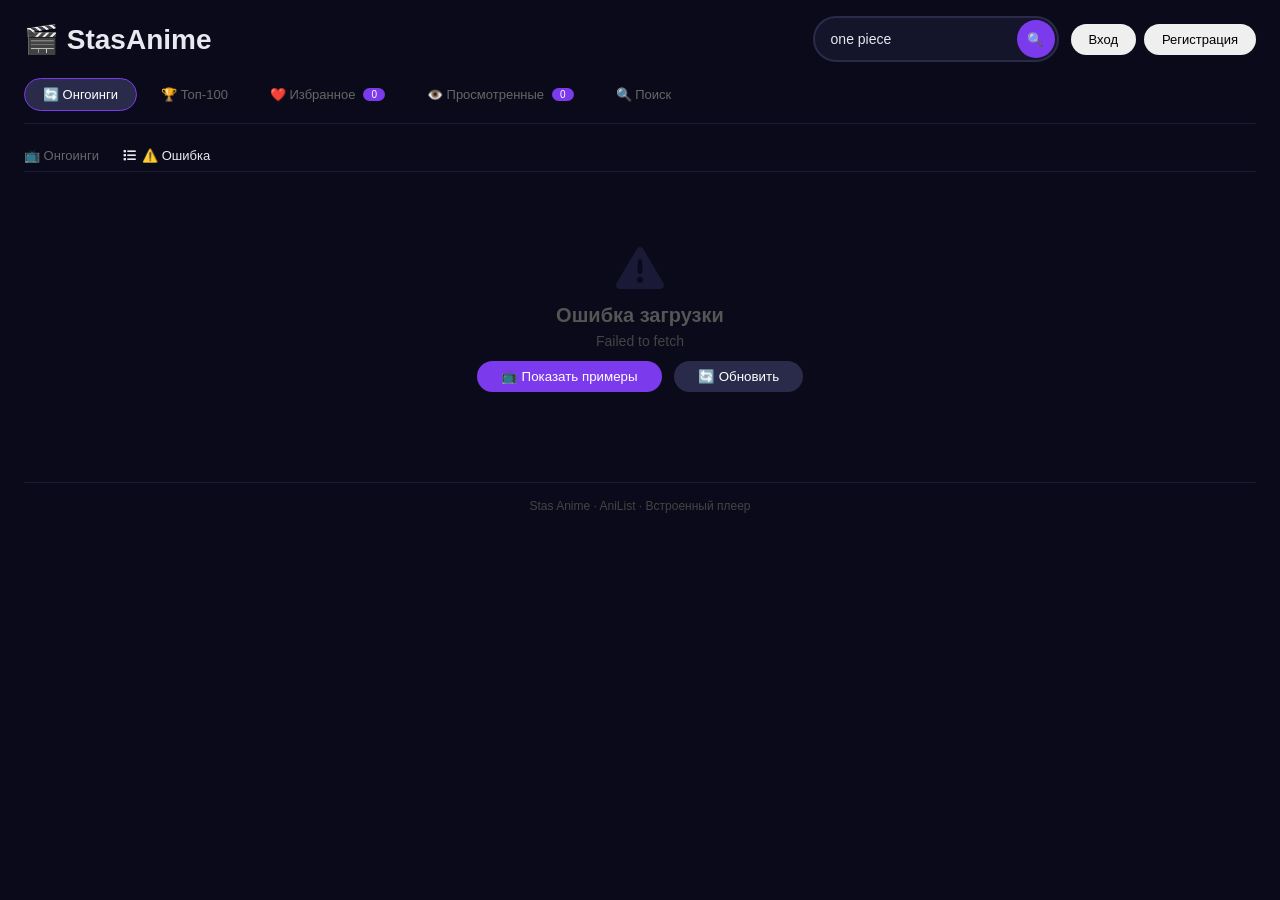
==== index.html @ 7cf6640d "Update index.html" ====
<!DOCTYPE html>
<html lang="ru">
<head>
    <meta charset="UTF-8">
    <meta name="viewport" content="width=device-width, initial-scale=1.0">
    <title>Stas Anime - Смотреть аниме</title>
    <link rel="stylesheet" href="styles.css">
    <link rel="stylesheet" href="https://cdnjs.cloudflare.com/ajax/libs/font-awesome/6.5.0/css/all.min.css">
</head>
<body>

<div class="wrap">
    <!-- ШАПКА -->
    <header class="header">
        <div class="logo" id="logoLink">🎬 StasAnime</div>
        <div class="header-right">
            <div class="search">
                <input type="text" id="searchInput" placeholder="Поиск аниме..." value="one piece">
                <button id="searchBtn">🔍</button>
            </div>
            <div class="auth-btns" id="authBtns">
                <button id="loginBtn">Вход</button>
                <button id="registerBtn">Регистрация</button>
            </div>
            <div class="auth-btns" id="userInfo" style="display:none;">
                <span id="userNameDisplay">👤 </span>
                <button id="profileBtn">📋</button>
                <button id="logoutBtn">🚪</button>
            </div>
        </div>
    </header>

    <!-- НАВИГАЦИЯ -->
    <nav class="nav" id="nav">
        <button class="active" data-tab="ongoing">🔄 Онгоинги</button>
        <button data-tab="top">🏆 Топ-100</button>
        <button data-tab="favorites">❤️ Избранное <span class="badge" id="favCount">0</span></button>
        <button data-tab="watched">👁️ Просмотренные <span class="badge" id="watchedCount">0</span></button>
        <button data-tab="search" id="searchTab">🔍 Поиск</button>
    </nav>

    <!-- СТАТИСТИКА -->
    <div class="stats">
        <span id="currentTabLabel">📺 Онгоинги</span>
        <span id="count">0 аниме</span>
    </div>

    <!-- СЕТКА -->
    <div id="grid"></div>

    <!-- ПЛЕЕР -->
    <div id="player" class="hidden">
        <div class="player-header">
            <h3 id="playerTitle">🎬 Название</h3>
            <button id="closePlayer">✕</button>
        </div>
        <div class="player-controls-top">
            <select id="episodeSelect">
                <option value="1">Серия 1</option>
            </select>
            <span id="sourceStatus">⏳ Загрузка...</span>
            <button id="nextSourceBtn">▶ Следующий</button>
            <button id="reloadBtn">🔄</button>
            <button id="watchBtn">👁️ Просмотрено</button>
        </div>
        <div class="player-container">
            <video id="videoPlayer" controls>
                <source id="videoSource" src="" type="video/mp4">
                Ваш браузер не поддерживает видео
            </video>
        </div>
        <div id="playerStatus" class="status-info">💡 Выберите аниме</div>
    </div>

    <footer class="footer">Stas Anime · AniList · Встроенный плеер</footer>
</div>

<!-- МОДАЛКА ВХОДА -->
<div class="modal-overlay" id="modalOverlay">
    <div class="modal">
        <button class="close-modal" id="closeModal">✕</button>
        <h2 id="modalTitle">🔐 Вход</h2>
        <input type="text" id="modalUsername" placeholder="Имя пользователя">
        <input type="password" id="modalPassword" placeholder="Пароль">
        <button id="modalSubmit">Войти</button>
        <div class="switch" id="modalSwitch">Нет аккаунта? Зарегистрироваться</div>
    </div>
</div>

<!-- МОДАЛКА ПРОФИЛЯ -->
<div class="modal-overlay" id="profileModal">
    <div class="modal profile-modal">
        <button class="close-modal" id="closeProfile">✕</button>
        <h2>👤 Профиль</h2>
        <div class="profile-info">
            <p>👤 <span id="profileUsername">Имя</span></p>
            <p>❤️ Избранное: <span id="profileFavCount">0</span></p>
            <p>👁️ Просмотренные: <span id="profileWatchedCount">0</span></p>
        </div>
        <h3>❤️ Избранное</h3>
        <div id="profileFavList" class="profile-list"></div>
        <h3>👁️ Просмотренные</h3>
        <div id="profileWatchedList" class="profile-list"></div>
    </div>
</div>

<!-- ТОСТ -->
<div class="toast" id="toast"></div>

<script src="app.js"></script>
</body>
</html>
---- styles.css ----
* {
    margin: 0;
    padding: 0;
    box-sizing: border-box;
}

body {
    background: #0a0a1a;
    color: #e8e8f0;
    font-family: 'Inter', 'Segoe UI', Arial, sans-serif;
    min-height: 100vh;
}

.wrap {
    max-width: 1280px;
    margin: 0 auto;
    padding: 16px 24px 30px;
}

/* ===== HEADER ===== */
.header {
    display: flex;
    gap: 16px;
    margin-bottom: 16px;
    flex-wrap: wrap;
    align-items: center;
    justify-content: space-between;
}

.logo {
    font-size: 28px;
    font-weight: 900;
    cursor: pointer;
    display: flex;
    align-items: center;
    gap: 10px;
    white-space: nowrap;
    transition: 0.3s;
}

.logo:hover {
    transform: scale(1.02);
}

.logo i {
    color: #7c3aed;
    font-size: 30px;
}

.logo span {
    color: #e8e8f0;
}

.logo span span {
    background: linear-gradient(135deg, #7c3aed, #ec4899);
    -webkit-background-clip: text;
    -webkit-text-fill-color: transparent;
}

.header-right {
    display: flex;
    gap: 12px;
    align-items: center;
    flex-wrap: wrap;
}

.search {
    display: flex;
    gap: 6px;
    background: #14142a;
    border-radius: 30px;
    border: 2px solid #2a2a4a;
    padding: 2px 2px 2px 16px;
    transition: 0.3s;
}

.search:focus-within {
    border-color: #7c3aed;
    box-shadow: 0 0 0 3px rgba(124, 58, 237, 0.15);
}

.search input {
    background: transparent;
    border: none;
    color: #e8e8f0;
    font-size: 14px;
    padding: 8px 0;
    outline: none;
    width: 180px;
    font-family: 'Inter', sans-serif;
    transition: 0.3s;
}

.search input:focus {
    width: 220px;
}

.search input::placeholder {
    color: #555;
}

.search button {
    background: #7c3aed;
    border: none;
    color: #fff;
    width: 38px;
    height: 38px;
    border-radius: 50%;
    cursor: pointer;
    transition: 0.3s;
    display: flex;
    align-items: center;
    justify-content: center;
}

.search button:hover {
    background: #6d28d9;
    transform: scale(1.05);
}

.auth-btns {
    display: flex;
    gap: 8px;
    align-items: center;
}

.auth-btns button {
    padding: 8px 18px;
    border-radius: 30px;
    border: none;
    cursor: pointer;
    font-size: 13px;
    font-weight: 500;
    transition: 0.3s;
    font-family: 'Inter', sans-serif;
    display: flex;
    align-items: center;
    gap: 6px;
}

.btn-login {
    background: transparent;
    color: #888;
    border: 1px solid #2a2a4a !important;
}

.btn-login:hover {
    border-color: #7c3aed !important;
    color: #fff;
}

.btn-register {
    background: #7c3aed;
    color: #fff;
}

.btn-register:hover {
    background: #6d28d9;
    transform: scale(1.02);
}

.btn-profile {
    background: #2a2a4a;
    color: #888;
}

.btn-profile:hover {
    background: #3a3a5a;
    color: #fff;
}

.btn-logout {
    background: #dc2626;
    color: #fff;
}

.btn-logout:hover {
    background: #b91c1c;
    transform: scale(1.02);
}

.user-name {
    color: #7c3aed;
    font-weight: 600;
    font-size: 14px;
    display: flex;
    align-items: center;
    gap: 6px;
}

/* ===== NAV ===== */
.nav {
    display: flex;
    gap: 6px;
    margin-bottom: 16px;
    flex-wrap: wrap;
    border-bottom: 1px solid #1a1a36;
    padding-bottom: 12px;
}

.nav button {
    background: transparent;
    border: none;
    color: #666;
    padding: 8px 18px;
    border-radius: 20px;
    cursor: pointer;
    font-size: 13px;
    font-weight: 500;
    transition: 0.3s;
    font-family: 'Inter', sans-serif;
    display: flex;
    align-items: center;
    gap: 6px;
}

.nav button:hover {
    color: #e8e8f0;
    background: #1a1a36;
}

.nav button.active {
    color: #fff;
    background: #2a2a4a;
    border: 1px solid #7c3aed;
}

.nav button .badge {
    background: #7c3aed;
    color: #fff;
    padding: 1px 8px;
    border-radius: 20px;
    font-size: 10px;
    margin-left: 2px;
}

/* ===== STATS ===== */
.stats {
    display: flex;
    gap: 24px;
    padding: 8px 0;
    margin-bottom: 12px;
    color: #666;
    font-size: 13px;
    flex-wrap: wrap;
    border-bottom: 1px solid #1a1a36;
}

.stats span {
    display: flex;
    align-items: center;
    gap: 6px;
}

.stats span:last-child {
    color: #e8e8f0;
}

/* ===== GRID ===== */
#grid {
    display: grid;
    grid-template-columns: repeat(auto-fill, minmax(200px, 1fr));
    gap: 20px;
    min-height: 200px;
    margin-top: 12px;
}

/* ===== CARD ===== */
.card {
    background: #14142a;
    border-radius: 14px;
    overflow: hidden;
    cursor: pointer;
    border: 1px solid #1a1a36;
    transition: all 0.3s cubic-bezier(0.4, 0, 0.2, 1);
    position: relative;
}

.card:hover {
    transform: translateY(-6px);
    border-color: #7c3aed;
    box-shadow: 0 8px 30px rgba(124, 58, 237, 0.15);
}

.card img {
    width: 100%;
    aspect-ratio: 2/3;
    object-fit: cover;
    display: block;
}

.card-body {
    padding: 12px 14px 14px;
}

.card-body h3 {
    font-size: 14px;
    font-weight: 600;
    margin-bottom: 4px;
    display: -webkit-box;
    -webkit-line-clamp: 2;
    -webkit-box-orient: vertical;
    overflow: hidden;
    line-height: 1.3;
}

.card-body .genres {
    font-size: 11px;
    color: #666;
    margin: 2px 0 4px;
    white-space: nowrap;
    overflow: hidden;
    text-overflow: ellipsis;
}

.card-body .meta {
    font-size: 11px;
    color: #666;
    display: flex;
    gap: 6px;
    flex-wrap: wrap;
    margin: 4px 0 6px;
}

.card-body .meta span {
    background: #1a1a36;
    padding: 2px 10px;
    border-radius: 20px;
}

.card-body .meta .score {
    color: #fbbf24;
}

.card-body .status-line {
    font-size: 12px;
    color: #555;
    display: flex;
    align-items: center;
    gap: 6px;
    padding-top: 8px;
    border-top: 1px solid #1a1a36;
}

.status-dot {
    width: 7px;
    height: 7px;
    border-radius: 50%;
    display: inline-block;
}

.status-dot.green {
    background: #4ade80;
}

.status-dot.blue {
    background: #60a5fa;
}

.status-dot.gray {
    background: #555;
}

.card-actions {
    display: flex;
    gap: 4px;
    position: absolute;
    top: 8px;
    right: 8px;
    flex-direction: column;
    z-index: 5;
}

.card-actions button {
    background: rgba(0, 0, 0, 0.6);
    border: none;
    color: #888;
    width: 30px;
    height: 30px;
    border-radius: 50%;
    cursor: pointer;
    font-size: 13px;
    transition: 0.3s;
    display: flex;
    align-items: center;
    justify-content: center;
    backdrop-filter: blur(4px);
}

.card-actions button:hover {
    transform: scale(1.15);
}

.card-actions .fav-btn.active {
    color: #ef4444;
}

.card-actions .watched-btn.active {
    color: #60a5fa;
}

.empty {
    grid-column: 1 / -1;
    text-align: center;
    padding: 60px 20px;
    color: #555;
}

.empty i {
    font-size: 48px;
    color: #1a1a36;
    display: block;
    margin-bottom: 12px;
}

.empty h3 {
    font-size: 20px;
    margin-bottom: 6px;
}

.empty p {
    color: #444;
    font-size: 14px;
}

.loading {
    grid-column: 1 / -1;
    text-align: center;
    padding: 60px 20px;
}

.spinner {
    width: 50px;
    height: 50px;
    border: 4px solid #1a1a36;
    border-top-color: #7c3aed;
    border-radius: 50%;
    animation: spin 0.8s linear infinite;
    margin: 0 auto;
}

@keyframes spin {
    to {
        transform: rotate(360deg);
    }
}

.loading p {
    color: #666;
    margin-top: 12px;
}

/* ===== PLAYER ===== */
#player {
    margin-top: 24px;
    background: #14142a;
    border-radius: 16px;
    padding: 20px;
    border: 1px solid #1a1a36;
    animation: slideUp 0.4s ease;
}

#player.hidden {
    display: none;
}

@keyframes slideUp {
    from {
        opacity: 0;
        transform: translateY(30px);
    }
    to {
        opacity: 1;
        transform: translateY(0);
    }
}

.player-top {
    display: flex;
    justify-content: space-between;
    align-items: center;
    margin-bottom: 12px;
}

.player-top h2 {
    font-size: 18px;
    font-weight: 600;
    display: flex;
    align-items: center;
    gap: 10px;
}

.player-top .btns {
    display: flex;
    gap: 8px;
}

.player-top .btns button {
    background: #1a1a36;
    border: none;
    color: #888;
    width: 38px;
    height: 38px;
    border-radius: 50%;
    cursor: pointer;
    font-size: 16px;
    transition: 0.3s;
    display: flex;
    align-items: center;
    justify-content: center;
}

.player-top .btns button:hover {
    background: #2a2a4a;
    color: #fff;
}

.player-top .btns .close:hover {
    background: #dc2626;
}

.player-controls {
    display: flex;
    gap: 10px;
    margin-bottom: 12px;
    flex-wrap: wrap;
    padding: 8px 14px;
    background: #0a0a1a;
    border-radius: 10px;
    align-items: center;
}

.player-controls select {
    background: #1a1a36;
    color: #e8e8f0;
    border: none;
    padding: 6px 14px;
    border-radius: 8px;
    font-size: 13px;
    font-family: 'Inter', sans-serif;
    cursor: pointer;
    outline: none;
}

.player-controls select:focus {
    border: 1px solid #7c3aed;
}

.player-controls .status {
    color: #7c3aed;
    font-size: 13px;
    display: flex;
    align-items: center;
    gap: 6px;
    flex: 1;
}

.player-controls button {
    background: #1a1a36;
    border: none;
    color: #888;
    padding: 6px 16px;
    border-radius: 20px;
    cursor: pointer;
    font-size: 12px;
    font-weight: 500;
    transition: 0.3s;
    font-family: 'Inter', sans-serif;
    display: flex;
    align-items: center;
    gap: 4px;
}

.player-controls button:hover {
    background: #2a2a4a;
    color: #fff;
}

.player-controls .watch-btn {
    background: #1a1a36;
    color: #888;
}

.player-controls .watch-btn.active {
    background: #60a5fa;
    color: #fff;
}

.player-wrapper {
    position: relative;
    width: 100%;
    padding-top: 56.25%;
    background: #0a0a1a;
    border-radius: 12px;
    overflow: hidden;
}

.player-wrapper iframe {
    position: absolute;
    top: 0;
    left: 0;
    width: 100%;
    height: 100%;
    border: 0;
    background: #0a0a1a;
}

.msg {
    padding: 10px 16px;
    border-radius: 10px;
    margin-top: 10px;
    font-size: 13px;
    display: flex;
    align-items: center;
    gap: 8px;
}

.msg.info {
    background: rgba(59, 130, 246, 0.08);
    border: 1px solid rgba(59, 130, 246, 0.15);
    color: #60a5fa;
}

.msg.success {
    background: rgba(52, 211, 153, 0.08);
    border: 1px solid rgba(52, 211, 153, 0.15);
    color: #4ade80;
}

.msg.error {
    background: rgba(239, 68, 68, 0.08);
    border: 1px solid rgba(239, 68, 68, 0.15);
    color: #f87171;
}

/* ===== MODAL ===== */
.modal-overlay {
    position: fixed;
    top: 0;
    left: 0;
    width: 100%;
    height: 100%;
    background: rgba(0, 0, 0, 0.85);
    display: none;
    align-items: center;
    justify-content: center;
    z-index: 1000;
    backdrop-filter: blur(8px);
}

.modal-overlay.show {
    display: flex;
}

.modal {
    background: #14142a;
    border-radius: 20px;
    padding: 32px 36px;
    max-width: 500px;
    width: 90%;
    border: 1px solid #2a2a4a;
    max-height: 90vh;
    overflow-y: auto;
    position: relative;
    animation: modalIn 0.3s ease;
}

@keyframes modalIn {
    from {
        opacity: 0;
        transform: scale(0.95) translateY(20px);
    }
    to {
        opacity: 1;
        transform: scale(1) translateY(0);
    }
}

.modal .close-modal {
    position: absolute;
    top: 12px;
    right: 16px;
    background: none;
    border: none;
    color: #666;
    font-size: 20px;
    cursor: pointer;
    transition: 0.3s;
}

.modal .close-modal:hover {
    color: #e8e8f0;
}

.modal h2 {
    font-size: 24px;
    font-weight: 700;
    margin-bottom: 20px;
    text-align: center;
    display: flex;
    align-items: center;
    justify-content: center;
    gap: 10px;
}

.modal h2 i {
    color: #7c3aed;
}

.modal input {
    width: 100%;
    padding: 12px 16px;
    border-radius: 12px;
    border: 2px solid #2a2a4a;
    background: #0a0a1a;
    color: #e8e8f0;
    font-size: 14px;
    margin-bottom: 12px;
    outline: none;
    transition: 0.3s;
    font-family: 'Inter', sans-serif;
}

.modal input:focus {
    border-color: #7c3aed;
    box-shadow: 0 0 0 3px rgba(124, 58, 237, 0.1);
}

.modal button[type="submit"],
.modal #modalSubmit {
    width: 100%;
    padding: 12px;
    border-radius: 12px;
    border: none;
    background: #7c3aed;
    color: #fff;
    font-size: 16px;
    font-weight: 600;
    cursor: pointer;
    transition: 0.3s;
    font-family: 'Inter', sans-serif;
}

.modal button:hover {
    background: #6d28d9;
    transform: scale(1.01);
}

.modal .switch {
    text-align: center;
    margin-top: 14px;
    color: #666;
    font-size: 13px;
    cursor: pointer;
    transition: 0.3s;
}

.modal .switch:hover {
    color: #7c3aed;
}

/* ===== PROFILE MODAL ===== */
.profile-modal .profile-info {
    background: #0a0a1a;
    border-radius: 12px;
    padding: 16px 20px;
    margin-bottom: 16px;
    border: 1px solid #1a1a36;
}

.profile-modal .profile-info p {
    margin: 4px 0;
    font-size: 14px;
    color: #888;
}

.profile-modal .profile-info p span {
    color: #e8e8f0;
    font-weight: 600;
}

.profile-modal .profile-lists h3 {
    font-size: 16px;
    margin: 12px 0 8px;
    display: flex;
    align-items: center;
    gap: 8px;
}

.profile-modal .profile-list {
    max-height: 150px;
    overflow-y: auto;
    background: #0a0a1a;
    border-radius: 8px;
    padding: 8px 12px;
    border: 1px solid #1a1a36;
}

.profile-modal .profile-list .list-item {
    display: flex;
    justify-content: space-between;
    padding: 4px 0;
    border-bottom: 1px solid #1a1a36;
    font-size: 13px;
    color: #888;
}

.profile-modal .profile-list .list-item:last-child {
    border-bottom: none;
}

.profile-modal .profile-list .list-item .title {
    color: #e8e8f0;
    cursor: pointer;
}

.profile-modal .profile-list .list-item .title:hover {
    color: #7c3aed;
}

.profile-modal .profile-list .list-item .remove {
    color: #dc2626;
    cursor: pointer;
    font-size: 12px;
}

.profile-modal .profile-list .list-item .remove:hover {
    color: #ef4444;
}

/* ===== TOAST ===== */
.toast {
    position: fixed;
    bottom: 30px;
    left: 50%;
    transform: translateX(-50%);
    background: #1a1a36;
    color: #e8e8f0;
    padding: 12px 28px;
    border-radius: 12px;
    border: 1px solid #2a2a4a;
    font-size: 14px;
    z-index: 2000;
    display: none;
    animation: toastIn 0.3s ease;
    max-width: 90%;
    font-family: 'Inter', sans-serif;
    box-shadow: 0 8px 30px rgba(0, 0, 0, 0.5);
}

.toast.show {
    display: block;
}

@keyframes toastIn {
    from {
        opacity: 0;
        transform: translateX(-50%) translateY(20px);
    }
    to {
        opacity: 1;
        transform: translateX(-50%) translateY(0);
    }
}

/* ===== FOOTER ===== */
.footer {
    margin-top: 30px;
    padding-top: 16px;
    border-top: 1px solid #1a1a36;
    text-align: center;
    color: #444;
    font-size: 12px;
}

.footer i {
    color: #7c3aed;
    margin: 0 4px;
}

/* ===== RESPONSIVE ===== */
@media (max-width: 768px) {
    .wrap {
        padding: 12px 16px 24px;
    }

    .header {
        flex-direction: column;
        align-items: stretch;
        gap: 10px;
    }

    .header-right {
        flex-direction: column;
        align-items: stretch;
        gap: 8px;
    }

    .search {
        width: 100%;
    }

    .search input {
        width: 100%;
        flex: 1;
    }

    .search input:focus {
        width: 100%;
    }

    #grid {
        grid-template-columns: repeat(auto-fill, minmax(150px, 1fr));
        gap: 14px;
    }

    .nav {
        gap: 4px;
    }

    .nav button {
        font-size: 12px;
        padding: 6px 12px;
    }

    .modal {
        padding: 24px 20px;
    }

    .player-top h2 {
        font-size: 15px;
    }

    .player-controls {
        gap: 6px;
        padding: 6px 10px;
    }

    .player-controls select {
        font-size: 12px;
        padding: 4px 10px;
    }

    .player-controls button {
        font-size: 11px;
        padding: 4px 10px;
    }
}

@media (max-width: 480px) {
    #grid {
        grid-template-columns: repeat(auto-fill, minmax(130px, 1fr));
        gap: 10px;
    }

    .card-body h3 {
        font-size: 12px;
    }

    .card-body .meta {
        font-size: 10px;
    }

    .card-body .meta span {
        padding: 1px 6px;
    }

    .stats {
        font-size: 12px;
        gap: 12px;
    }

    .logo {
        font-size: 22px;
        justify-content: center;
    }
}
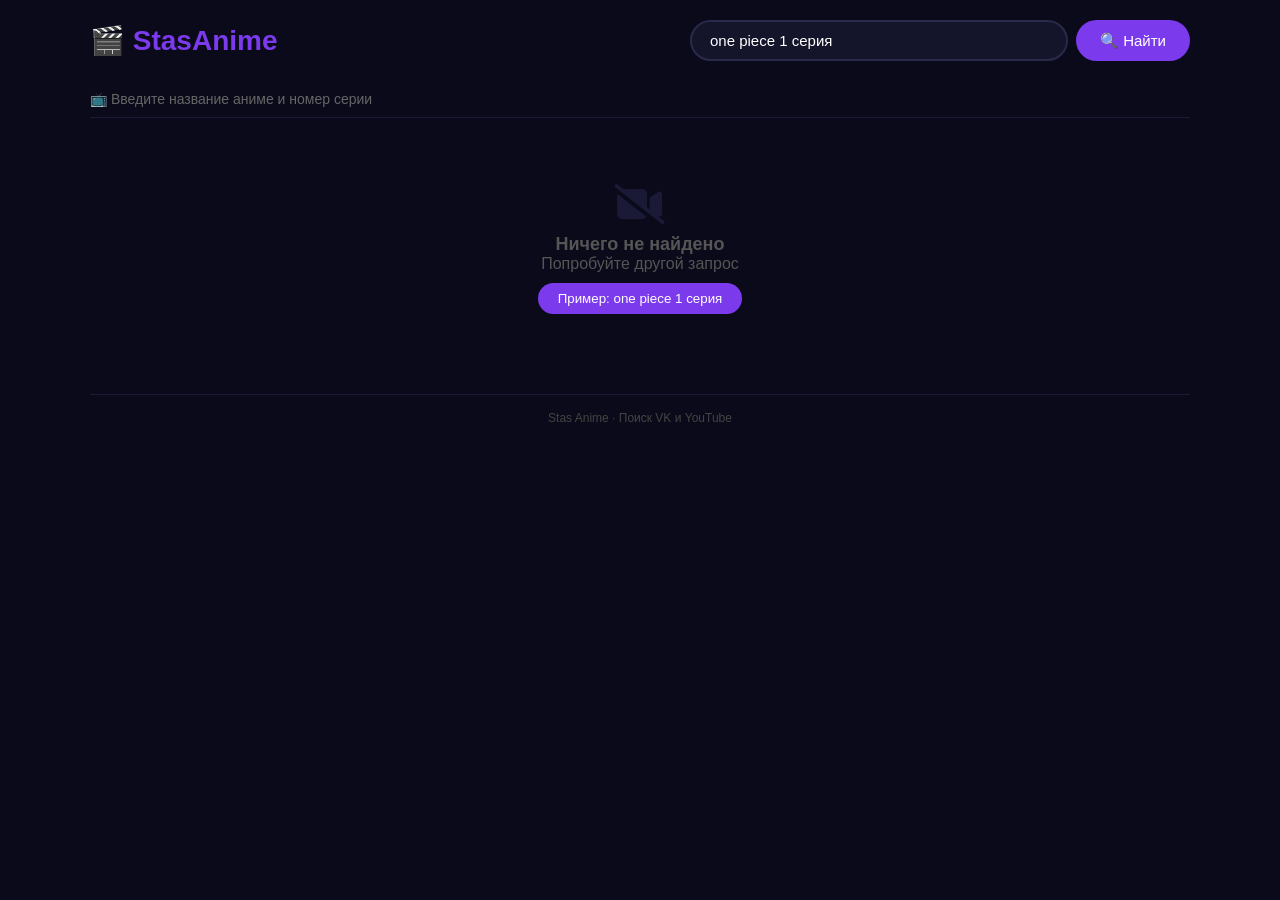
==== commit 806a9153: "Update index.html" ====
--- a/index.html
+++ b/index.html
@@ -3,50 +3,242 @@
 <head>
     <meta charset="UTF-8">
     <meta name="viewport" content="width=device-width, initial-scale=1.0">
-    <title>Stas Anime - Смотреть аниме</title>
-    <link rel="stylesheet" href="styles.css">
+    <title>Stas Anime - Поиск и просмотр</title>
     <link rel="stylesheet" href="https://cdnjs.cloudflare.com/ajax/libs/font-awesome/6.5.0/css/all.min.css">
+    <style>
+        * { margin: 0; padding: 0; box-sizing: border-box; }
+        body {
+            background: #0a0a1a;
+            color: #e8e8f0;
+            font-family: Arial, sans-serif;
+            padding: 20px;
+            min-height: 100vh;
+        }
+        .wrap { max-width: 1100px; margin: 0 auto; }
+
+        .header {
+            display: flex;
+            gap: 16px;
+            margin-bottom: 20px;
+            flex-wrap: wrap;
+            align-items: center;
+            justify-content: space-between;
+        }
+        .logo {
+            font-size: 28px;
+            font-weight: 900;
+            color: #7c3aed;
+            cursor: pointer;
+        }
+        .search {
+            display: flex;
+            flex: 1;
+            gap: 8px;
+            max-width: 500px;
+        }
+        .search input {
+            flex: 1;
+            padding: 10px 18px;
+            border-radius: 30px;
+            border: 2px solid #2a2a4a;
+            background: #14142a;
+            color: #fff;
+            font-size: 15px;
+            outline: none;
+        }
+        .search input:focus { border-color: #7c3aed; }
+        .search button {
+            padding: 10px 24px;
+            border-radius: 30px;
+            border: none;
+            background: #7c3aed;
+            color: #fff;
+            font-size: 15px;
+            cursor: pointer;
+        }
+        .search button:hover { background: #6d28d9; }
+
+        .info {
+            color: #666;
+            font-size: 14px;
+            padding: 10px 0;
+            border-bottom: 1px solid #1a1a36;
+            margin-bottom: 16px;
+        }
+
+        #results {
+            display: grid;
+            grid-template-columns: repeat(auto-fill, minmax(280px, 1fr));
+            gap: 16px;
+            min-height: 100px;
+            margin-bottom: 20px;
+        }
+
+        .result-item {
+            background: #14142a;
+            border-radius: 12px;
+            overflow: hidden;
+            cursor: pointer;
+            border: 1px solid #1a1a36;
+            transition: 0.3s;
+        }
+        .result-item:hover {
+            transform: translateY(-4px);
+            border-color: #7c3aed;
+        }
+        .result-item .thumb {
+            width: 100%;
+            aspect-ratio: 16/9;
+            object-fit: cover;
+            background: #0a0a1a;
+        }
+        .result-item .info {
+            padding: 10px 14px;
+            border-bottom: none;
+            margin: 0;
+        }
+        .result-item .info h4 {
+            font-size: 14px;
+            margin-bottom: 4px;
+            display: -webkit-box;
+            -webkit-line-clamp: 2;
+            -webkit-box-orient: vertical;
+            overflow: hidden;
+        }
+        .result-item .info .source {
+            font-size: 12px;
+            color: #666;
+        }
+
+        .empty {
+            grid-column: 1 / -1;
+            text-align: center;
+            padding: 50px;
+            color: #555;
+        }
+        .empty i { font-size: 40px; color: #1a1a36; display: block; margin-bottom: 10px; }
+        .empty h3 { font-size: 18px; }
+
+        .loading {
+            grid-column: 1 / -1;
+            text-align: center;
+            padding: 50px;
+        }
+        .spinner {
+            width: 40px;
+            height: 40px;
+            border: 4px solid #1a1a36;
+            border-top-color: #7c3aed;
+            border-radius: 50%;
+            animation: spin 0.8s linear infinite;
+            margin: 0 auto;
+        }
+        @keyframes spin { to { transform: rotate(360deg); } }
+        .loading p { color: #666; margin-top: 10px; }
+
+        /* ===== ПЛЕЕР ===== */
+        #player {
+            margin-top: 20px;
+            background: #14142a;
+            border-radius: 16px;
+            padding: 20px;
+            border: 1px solid #1a1a36;
+            animation: slideUp 0.3s ease;
+        }
+        #player.hidden { display: none; }
+        @keyframes slideUp {
+            from { opacity: 0; transform: translateY(20px); }
+            to { opacity: 1; transform: translateY(0); }
+        }
+
+        .player-header {
+            display: flex;
+            justify-content: space-between;
+            align-items: center;
+            margin-bottom: 12px;
+        }
+        .player-header h3 { font-size: 17px; }
+        .player-header button {
+            background: #1a1a36;
+            border: none;
+            color: #888;
+            width: 34px;
+            height: 34px;
+            border-radius: 50%;
+            cursor: pointer;
+            font-size: 18px;
+            transition: 0.3s;
+        }
+        .player-header button:hover { background: #dc2626; color: #fff; }
+
+        .player-wrapper {
+            position: relative;
+            width: 100%;
+            padding-top: 56.25%;
+            background: #0a0a1a;
+            border-radius: 12px;
+            overflow: hidden;
+        }
+        .player-wrapper iframe {
+            position: absolute;
+            top: 0;
+            left: 0;
+            width: 100%;
+            height: 100%;
+            border: 0;
+            background: #0a0a1a;
+        }
+
+        .player-status {
+            padding: 8px 14px;
+            border-radius: 10px;
+            margin-top: 10px;
+            font-size: 13px;
+            background: rgba(59, 130, 246, 0.08);
+            border: 1px solid rgba(59, 130, 246, 0.15);
+            color: #60a5fa;
+        }
+        .player-status.error {
+            background: rgba(239, 68, 68, 0.08);
+            border: 1px solid rgba(239, 68, 68, 0.15);
+            color: #f87171;
+        }
+        .player-status.success {
+            background: rgba(52, 211, 153, 0.08);
+            border: 1px solid rgba(52, 211, 153, 0.15);
+            color: #4ade80;
+        }
+
+        .footer {
+            margin-top: 30px;
+            padding-top: 16px;
+            border-top: 1px solid #1a1a36;
+            text-align: center;
+            color: #444;
+            font-size: 12px;
+        }
+
+        @media (max-width: 600px) {
+            .header { flex-direction: column; align-items: stretch; }
+            .search { max-width: 100%; }
+            #results { grid-template-columns: 1fr; }
+        }
+    </style>
 </head>
 <body>
 
 <div class="wrap">
-    <!-- ШАПКА -->
     <header class="header">
-        <div class="logo" id="logoLink">🎬 StasAnime</div>
-        <div class="header-right">
-            <div class="search">
-                <input type="text" id="searchInput" placeholder="Поиск аниме..." value="one piece">
-                <button id="searchBtn">🔍</button>
-            </div>
-            <div class="auth-btns" id="authBtns">
-                <button id="loginBtn">Вход</button>
-                <button id="registerBtn">Регистрация</button>
-            </div>
-            <div class="auth-btns" id="userInfo" style="display:none;">
-                <span id="userNameDisplay">👤 </span>
-                <button id="profileBtn">📋</button>
-                <button id="logoutBtn">🚪</button>
-            </div>
+        <div class="logo">🎬 StasAnime</div>
+        <div class="search">
+            <input type="text" id="searchInput" placeholder="Название и серия..." value="one piece 1 серия">
+            <button id="searchBtn">🔍 Найти</button>
         </div>
     </header>
 
-    <!-- НАВИГАЦИЯ -->
-    <nav class="nav" id="nav">
-        <button class="active" data-tab="ongoing">🔄 Онгоинги</button>
-        <button data-tab="top">🏆 Топ-100</button>
-        <button data-tab="favorites">❤️ Избранное <span class="badge" id="favCount">0</span></button>
-        <button data-tab="watched">👁️ Просмотренные <span class="badge" id="watchedCount">0</span></button>
-        <button data-tab="search" id="searchTab">🔍 Поиск</button>
-    </nav>
-
-    <!-- СТАТИСТИКА -->
-    <div class="stats">
-        <span id="currentTabLabel">📺 Онгоинги</span>
-        <span id="count">0 аниме</span>
-    </div>
-
-    <!-- СЕТКА -->
-    <div id="grid"></div>
+    <div class="info">📺 Введите название аниме и номер серии</div>
+
+    <div id="results"></div>
 
     <!-- ПЛЕЕР -->
     <div id="player" class="hidden">
@@ -54,58 +246,14 @@
             <h3 id="playerTitle">🎬 Название</h3>
             <button id="closePlayer">✕</button>
         </div>
-        <div class="player-controls-top">
-            <select id="episodeSelect">
-                <option value="1">Серия 1</option>
-            </select>
-            <span id="sourceStatus">⏳ Загрузка...</span>
-            <button id="nextSourceBtn">▶ Следующий</button>
-            <button id="reloadBtn">🔄</button>
-            <button id="watchBtn">👁️ Просмотрено</button>
+        <div class="player-wrapper">
+            <iframe id="playerFrame" src="" allowfullscreen></iframe>
         </div>
-        <div class="player-container">
-            <video id="videoPlayer" controls>
-                <source id="videoSource" src="" type="video/mp4">
-                Ваш браузер не поддерживает видео
-            </video>
-        </div>
-        <div id="playerStatus" class="status-info">💡 Выберите аниме</div>
+        <div id="playerStatus" class="player-status">💡 Выберите видео</div>
     </div>
 
-    <footer class="footer">Stas Anime · AniList · Встроенный плеер</footer>
+    <footer class="footer">Stas Anime · Поиск VK и YouTube</footer>
 </div>
-
-<!-- МОДАЛКА ВХОДА -->
-<div class="modal-overlay" id="modalOverlay">
-    <div class="modal">
-        <button class="close-modal" id="closeModal">✕</button>
-        <h2 id="modalTitle">🔐 Вход</h2>
-        <input type="text" id="modalUsername" placeholder="Имя пользователя">
-        <input type="password" id="modalPassword" placeholder="Пароль">
-        <button id="modalSubmit">Войти</button>
-        <div class="switch" id="modalSwitch">Нет аккаунта? Зарегистрироваться</div>
-    </div>
-</div>
-
-<!-- МОДАЛКА ПРОФИЛЯ -->
-<div class="modal-overlay" id="profileModal">
-    <div class="modal profile-modal">
-        <button class="close-modal" id="closeProfile">✕</button>
-        <h2>👤 Профиль</h2>
-        <div class="profile-info">
-            <p>👤 <span id="profileUsername">Имя</span></p>
-            <p>❤️ Избранное: <span id="profileFavCount">0</span></p>
-            <p>👁️ Просмотренные: <span id="profileWatchedCount">0</span></p>
-        </div>
-        <h3>❤️ Избранное</h3>
-        <div id="profileFavList" class="profile-list"></div>
-        <h3>👁️ Просмотренные</h3>
-        <div id="profileWatchedList" class="profile-list"></div>
-    </div>
-</div>
-
-<!-- ТОСТ -->
-<div class="toast" id="toast"></div>
 
 <script src="app.js"></script>
 </body>
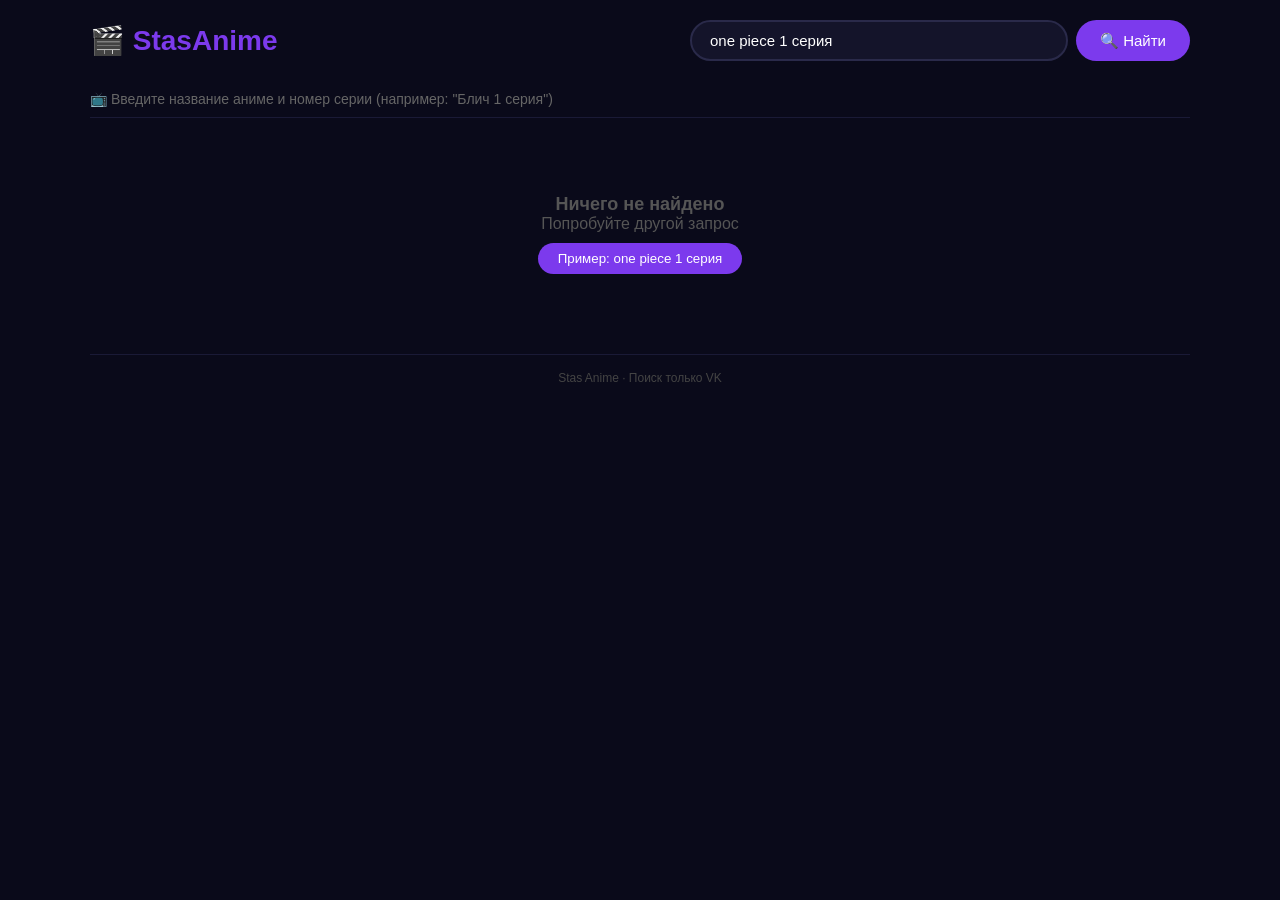
==== commit a0f8e77f: "Update index.html" ====
--- a/index.html
+++ b/index.html
@@ -3,8 +3,7 @@
 <head>
     <meta charset="UTF-8">
     <meta name="viewport" content="width=device-width, initial-scale=1.0">
-    <title>Stas Anime - Поиск и просмотр</title>
-    <link rel="stylesheet" href="https://cdnjs.cloudflare.com/ajax/libs/font-awesome/6.5.0/css/all.min.css">
+    <title>Stas Anime - VK плеер</title>
     <style>
         * { margin: 0; padding: 0; box-sizing: border-box; }
         body {
@@ -236,11 +235,11 @@
         </div>
     </header>
 
-    <div class="info">📺 Введите название аниме и номер серии</div>
+    <div class="info">📺 Введите название аниме и номер серии (например: "Блич 1 серия")</div>
 
     <div id="results"></div>
 
-    <!-- ПЛЕЕР -->
+    <!-- ПЛЕЕР ТОЛЬКО VK -->
     <div id="player" class="hidden">
         <div class="player-header">
             <h3 id="playerTitle">🎬 Название</h3>
@@ -252,7 +251,7 @@
         <div id="playerStatus" class="player-status">💡 Выберите видео</div>
     </div>
 
-    <footer class="footer">Stas Anime · Поиск VK и YouTube</footer>
+    <footer class="footer">Stas Anime · Поиск только VK</footer>
 </div>
 
 <script src="app.js"></script>
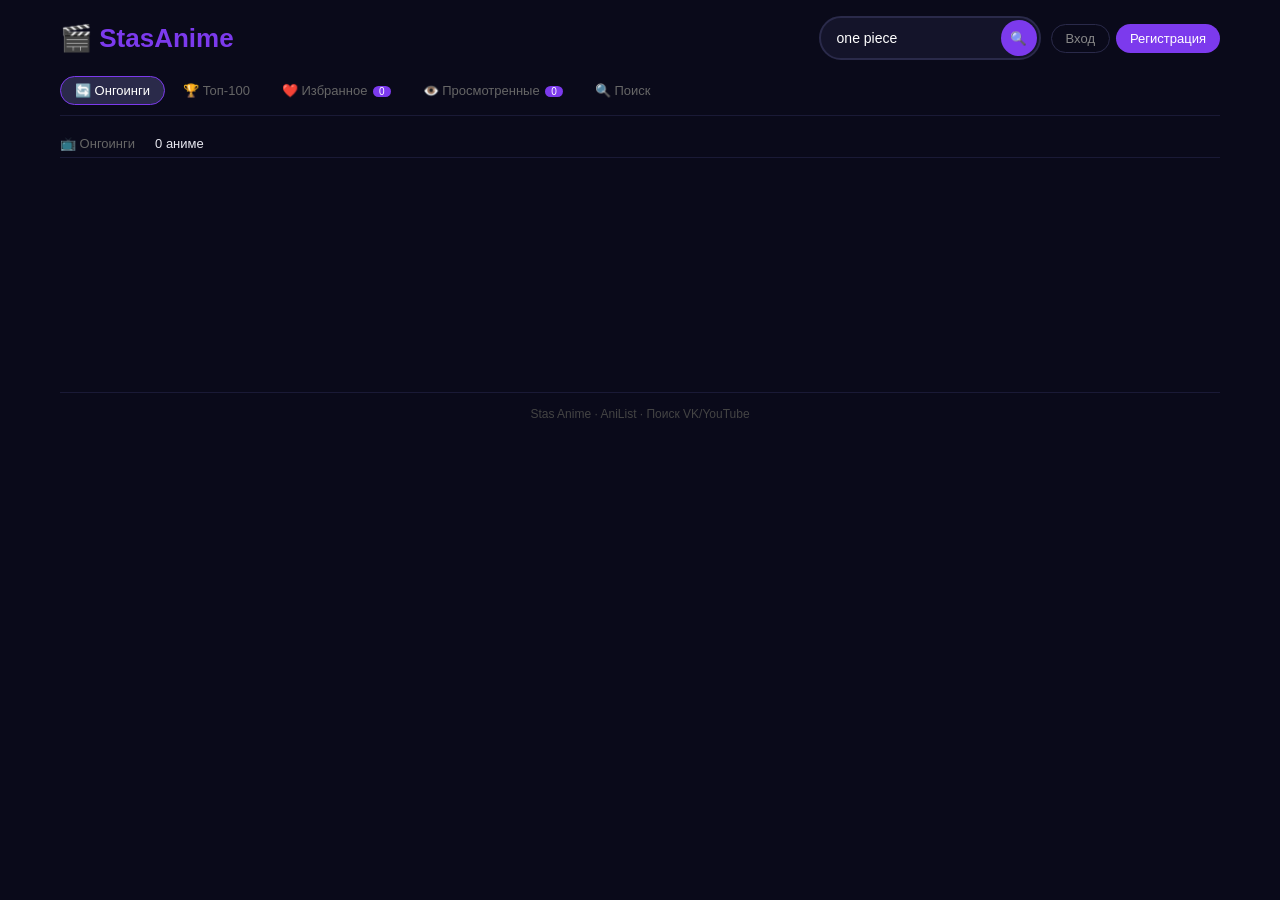
==== commit 302bb218: "Update index.html" ====
--- a/index.html
+++ b/index.html
@@ -3,116 +3,220 @@
 <head>
     <meta charset="UTF-8">
     <meta name="viewport" content="width=device-width, initial-scale=1.0">
-    <title>Stas Anime - VK плеер</title>
+    <title>Stas Anime</title>
+    <link rel="stylesheet" href="https://cdnjs.cloudflare.com/ajax/libs/font-awesome/6.5.0/css/all.min.css">
     <style>
         * { margin: 0; padding: 0; box-sizing: border-box; }
         body {
             background: #0a0a1a;
             color: #e8e8f0;
             font-family: Arial, sans-serif;
-            padding: 20px;
             min-height: 100vh;
         }
-        .wrap { max-width: 1100px; margin: 0 auto; }
-
+        .wrap { max-width: 1200px; margin: 0 auto; padding: 16px 20px 30px; }
+
+        /* HEADER */
         .header {
             display: flex;
-            gap: 16px;
-            margin-bottom: 20px;
+            gap: 12px;
+            margin-bottom: 16px;
             flex-wrap: wrap;
             align-items: center;
             justify-content: space-between;
         }
         .logo {
-            font-size: 28px;
+            font-size: 26px;
             font-weight: 900;
+            cursor: pointer;
             color: #7c3aed;
-            cursor: pointer;
+        }
+        .header-right {
+            display: flex;
+            gap: 10px;
+            align-items: center;
+            flex-wrap: wrap;
         }
         .search {
             display: flex;
-            flex: 1;
-            gap: 8px;
-            max-width: 500px;
-        }
-        .search input {
-            flex: 1;
-            padding: 10px 18px;
+            gap: 4px;
+            background: #14142a;
             border-radius: 30px;
             border: 2px solid #2a2a4a;
-            background: #14142a;
+            padding: 2px 2px 2px 16px;
+        }
+        .search input {
+            background: transparent;
+            border: none;
             color: #fff;
-            font-size: 15px;
+            font-size: 14px;
+            padding: 8px 0;
             outline: none;
-        }
-        .search input:focus { border-color: #7c3aed; }
+            width: 160px;
+        }
+        .search input:focus { width: 200px; }
         .search button {
-            padding: 10px 24px;
+            background: #7c3aed;
+            border: none;
+            color: #fff;
+            width: 36px;
+            height: 36px;
+            border-radius: 50%;
+            cursor: pointer;
+        }
+        .auth-btns { display: flex; gap: 6px; }
+        .auth-btns button {
+            padding: 6px 14px;
             border-radius: 30px;
             border: none;
+            cursor: pointer;
+            font-size: 13px;
+            background: transparent;
+            color: #888;
+            border: 1px solid #2a2a4a !important;
+        }
+        .auth-btns button:hover { border-color: #7c3aed !important; color: #fff; }
+        #registerBtn { background: #7c3aed; color: #fff; border: none !important; }
+        #registerBtn:hover { background: #6d28d9; }
+        #logoutBtn { background: #dc2626; color: #fff; border: none !important; }
+        #logoutBtn:hover { background: #b91c1c; }
+        #profileBtn { background: #2a2a4a; color: #fff; border: none !important; }
+        #profileBtn:hover { background: #3a3a5a; }
+        .user-name { color: #7c3aed; }
+
+        /* NAV */
+        .nav {
+            display: flex;
+            gap: 4px;
+            margin-bottom: 14px;
+            flex-wrap: wrap;
+            border-bottom: 1px solid #1a1a36;
+            padding-bottom: 10px;
+        }
+        .nav button {
+            background: transparent;
+            border: none;
+            color: #666;
+            padding: 6px 14px;
+            border-radius: 20px;
+            cursor: pointer;
+            font-size: 13px;
+            transition: 0.3s;
+        }
+        .nav button:hover { color: #fff; background: #1a1a36; }
+        .nav button.active { color: #fff; background: #2a2a4a; border: 1px solid #7c3aed; }
+        .nav button .badge {
             background: #7c3aed;
             color: #fff;
-            font-size: 15px;
-            cursor: pointer;
-        }
-        .search button:hover { background: #6d28d9; }
-
-        .info {
+            padding: 0px 6px;
+            border-radius: 20px;
+            font-size: 10px;
+            margin-left: 2px;
+        }
+
+        /* STATS */
+        .stats {
+            display: flex;
+            gap: 20px;
+            padding: 6px 0;
+            margin-bottom: 10px;
             color: #666;
-            font-size: 14px;
-            padding: 10px 0;
+            font-size: 13px;
             border-bottom: 1px solid #1a1a36;
-            margin-bottom: 16px;
-        }
-
-        #results {
+        }
+        .stats span:last-child { color: #e8e8f0; }
+
+        /* GRID */
+        #grid {
             display: grid;
-            grid-template-columns: repeat(auto-fill, minmax(280px, 1fr));
-            gap: 16px;
-            min-height: 100px;
-            margin-bottom: 20px;
-        }
-
-        .result-item {
+            grid-template-columns: repeat(auto-fill, minmax(190px, 1fr));
+            gap: 18px;
+            min-height: 200px;
+            margin-top: 10px;
+        }
+
+        /* CARD */
+        .card {
             background: #14142a;
-            border-radius: 12px;
+            border-radius: 14px;
             overflow: hidden;
             cursor: pointer;
             border: 1px solid #1a1a36;
             transition: 0.3s;
-        }
-        .result-item:hover {
-            transform: translateY(-4px);
-            border-color: #7c3aed;
-        }
-        .result-item .thumb {
+            position: relative;
+        }
+        .card:hover { transform: translateY(-4px); border-color: #7c3aed; }
+        .card img {
             width: 100%;
-            aspect-ratio: 16/9;
+            aspect-ratio: 2/3;
             object-fit: cover;
-            background: #0a0a1a;
-        }
-        .result-item .info {
-            padding: 10px 14px;
-            border-bottom: none;
-            margin: 0;
-        }
-        .result-item .info h4 {
+            display: block;
+        }
+        .card-body { padding: 10px 12px 12px; }
+        .card-body h3 {
             font-size: 14px;
+            font-weight: 600;
             margin-bottom: 4px;
             display: -webkit-box;
             -webkit-line-clamp: 2;
             -webkit-box-orient: vertical;
             overflow: hidden;
         }
-        .result-item .info .source {
+        .card-body .meta {
+            font-size: 11px;
+            color: #666;
+            display: flex;
+            gap: 6px;
+            flex-wrap: wrap;
+            margin: 4px 0 6px;
+        }
+        .card-body .meta span {
+            background: #1a1a36;
+            padding: 2px 8px;
+            border-radius: 20px;
+        }
+        .card-body .meta .score { color: #fbbf24; }
+        .card-body .status-line {
             font-size: 12px;
-            color: #666;
-        }
+            color: #555;
+            display: flex;
+            align-items: center;
+            gap: 6px;
+            padding-top: 6px;
+            border-top: 1px solid #1a1a36;
+        }
+        .status-dot { width: 6px; height: 6px; border-radius: 50%; display: inline-block; }
+        .status-dot.green { background: #4ade80; }
+        .status-dot.blue { background: #60a5fa; }
+        .status-dot.gray { background: #555; }
+
+        .card-actions {
+            position: absolute;
+            top: 6px;
+            right: 6px;
+            display: flex;
+            flex-direction: column;
+            gap: 4px;
+            z-index: 5;
+        }
+        .card-actions button {
+            background: rgba(0, 0, 0, 0.6);
+            border: none;
+            color: #888;
+            width: 28px;
+            height: 28px;
+            border-radius: 50%;
+            cursor: pointer;
+            font-size: 12px;
+            backdrop-filter: blur(4px);
+        }
+        .card-actions button:hover { transform: scale(1.1); }
+        .card-actions .fav-btn.active { color: #ef4444; }
+        .card-actions .watched-btn.active { color: #60a5fa; }
 
         .empty {
             grid-column: 1 / -1;
             text-align: center;
-            padding: 50px;
+            padding: 50px 20px;
             color: #555;
         }
         .empty i { font-size: 40px; color: #1a1a36; display: block; margin-bottom: 10px; }
@@ -121,7 +225,7 @@
         .loading {
             grid-column: 1 / -1;
             text-align: center;
-            padding: 50px;
+            padding: 50px 20px;
         }
         .spinner {
             width: 40px;
@@ -135,12 +239,12 @@
         @keyframes spin { to { transform: rotate(360deg); } }
         .loading p { color: #666; margin-top: 10px; }
 
-        /* ===== ПЛЕЕР ===== */
+        /* PLAYER */
         #player {
             margin-top: 20px;
             background: #14142a;
             border-radius: 16px;
-            padding: 20px;
+            padding: 16px;
             border: 1px solid #1a1a36;
             animation: slideUp 0.3s ease;
         }
@@ -154,9 +258,9 @@
             display: flex;
             justify-content: space-between;
             align-items: center;
-            margin-bottom: 12px;
-        }
-        .player-header h3 { font-size: 17px; }
+            margin-bottom: 10px;
+        }
+        .player-header h3 { font-size: 17px; font-weight: 600; }
         .player-header button {
             background: #1a1a36;
             border: none;
@@ -169,6 +273,43 @@
             transition: 0.3s;
         }
         .player-header button:hover { background: #dc2626; color: #fff; }
+
+        .player-controls {
+            display: flex;
+            gap: 8px;
+            margin-bottom: 10px;
+            flex-wrap: wrap;
+            padding: 6px 10px;
+            background: #0a0a1a;
+            border-radius: 10px;
+            align-items: center;
+        }
+        .player-controls select {
+            background: #1a1a36;
+            color: #fff;
+            border: none;
+            padding: 4px 10px;
+            border-radius: 8px;
+            font-size: 13px;
+            cursor: pointer;
+        }
+        .player-controls .status {
+            color: #7c3aed;
+            font-size: 13px;
+            flex: 1;
+        }
+        .player-controls button {
+            background: #1a1a36;
+            border: none;
+            color: #888;
+            padding: 4px 12px;
+            border-radius: 20px;
+            cursor: pointer;
+            font-size: 12px;
+            transition: 0.3s;
+        }
+        .player-controls button:hover { background: #2a2a4a; color: #fff; }
+        .player-controls .watch-btn.active { background: #60a5fa; color: #fff; }
 
         .player-wrapper {
             position: relative;
@@ -185,7 +326,6 @@
             width: 100%;
             height: 100%;
             border: 0;
-            background: #0a0a1a;
         }
 
         .player-status {
@@ -208,9 +348,142 @@
             color: #4ade80;
         }
 
+        /* MODAL */
+        .modal-overlay {
+            position: fixed;
+            top: 0;
+            left: 0;
+            width: 100%;
+            height: 100%;
+            background: rgba(0, 0, 0, 0.85);
+            display: none;
+            align-items: center;
+            justify-content: center;
+            z-index: 1000;
+            backdrop-filter: blur(8px);
+        }
+        .modal-overlay.show { display: flex; }
+        .modal {
+            background: #14142a;
+            border-radius: 20px;
+            padding: 28px 32px;
+            max-width: 400px;
+            width: 90%;
+            border: 1px solid #2a2a4a;
+            max-height: 90vh;
+            overflow-y: auto;
+            position: relative;
+        }
+        .modal .close-modal {
+            position: absolute;
+            top: 10px;
+            right: 14px;
+            background: none;
+            border: none;
+            color: #666;
+            font-size: 20px;
+            cursor: pointer;
+        }
+        .modal .close-modal:hover { color: #fff; }
+        .modal h2 { font-size: 22px; margin-bottom: 16px; text-align: center; }
+        .modal input {
+            width: 100%;
+            padding: 10px 14px;
+            border-radius: 12px;
+            border: 2px solid #2a2a4a;
+            background: #0a0a1a;
+            color: #fff;
+            font-size: 14px;
+            margin-bottom: 10px;
+            outline: none;
+        }
+        .modal input:focus { border-color: #7c3aed; }
+        .modal button {
+            width: 100%;
+            padding: 10px;
+            border-radius: 12px;
+            border: none;
+            background: #7c3aed;
+            color: #fff;
+            font-size: 16px;
+            font-weight: 600;
+            cursor: pointer;
+        }
+        .modal button:hover { background: #6d28d9; }
+        .modal .switch {
+            text-align: center;
+            margin-top: 12px;
+            color: #666;
+            font-size: 13px;
+            cursor: pointer;
+        }
+        .modal .switch:hover { color: #7c3aed; }
+
+        /* PROFILE */
+        .profile-modal .profile-info {
+            background: #0a0a1a;
+            border-radius: 12px;
+            padding: 12px 16px;
+            margin-bottom: 14px;
+            border: 1px solid #1a1a36;
+        }
+        .profile-modal .profile-info p {
+            margin: 3px 0;
+            font-size: 14px;
+            color: #888;
+        }
+        .profile-modal .profile-info p span {
+            color: #e8e8f0;
+            font-weight: 600;
+        }
+        .profile-modal .profile-list {
+            max-height: 120px;
+            overflow-y: auto;
+            background: #0a0a1a;
+            border-radius: 8px;
+            padding: 6px 10px;
+            border: 1px solid #1a1a36;
+            margin-bottom: 10px;
+        }
+        .profile-modal .profile-list .list-item {
+            display: flex;
+            justify-content: space-between;
+            padding: 3px 0;
+            border-bottom: 1px solid #1a1a36;
+            font-size: 13px;
+            color: #888;
+        }
+        .profile-modal .profile-list .list-item:last-child { border-bottom: none; }
+        .profile-modal .profile-list .list-item .title {
+            color: #e8e8f0;
+            cursor: pointer;
+        }
+        .profile-modal .profile-list .list-item .title:hover { color: #7c3aed; }
+        .profile-modal .profile-list .list-item .remove {
+            color: #dc2626;
+            cursor: pointer;
+        }
+
+        .toast {
+            position: fixed;
+            bottom: 30px;
+            left: 50%;
+            transform: translateX(-50%);
+            background: #1a1a36;
+            color: #e8e8f0;
+            padding: 10px 24px;
+            border-radius: 12px;
+            border: 1px solid #2a2a4a;
+            font-size: 14px;
+            z-index: 2000;
+            display: none;
+            max-width: 90%;
+        }
+        .toast.show { display: block; }
+
         .footer {
-            margin-top: 30px;
-            padding-top: 16px;
+            margin-top: 24px;
+            padding-top: 14px;
             border-top: 1px solid #1a1a36;
             text-align: center;
             color: #444;
@@ -219,8 +492,11 @@
 
         @media (max-width: 600px) {
             .header { flex-direction: column; align-items: stretch; }
-            .search { max-width: 100%; }
-            #results { grid-template-columns: 1fr; }
+            .header-right { flex-direction: column; align-items: stretch; }
+            .search input { width: 100%; }
+            .search input:focus { width: 100%; }
+            #grid { grid-template-columns: repeat(auto-fill, minmax(140px, 1fr)); gap: 12px; }
+            .nav button { font-size: 11px; padding: 4px 10px; }
         }
     </style>
 </head>
@@ -228,31 +504,91 @@
 
 <div class="wrap">
     <header class="header">
-        <div class="logo">🎬 StasAnime</div>
-        <div class="search">
-            <input type="text" id="searchInput" placeholder="Название и серия..." value="one piece 1 серия">
-            <button id="searchBtn">🔍 Найти</button>
+        <div class="logo" id="logoLink">🎬 StasAnime</div>
+        <div class="header-right">
+            <div class="search">
+                <input type="text" id="searchInput" placeholder="Поиск аниме..." value="one piece">
+                <button id="searchBtn">🔍</button>
+            </div>
+            <div class="auth-btns" id="authBtns">
+                <button id="loginBtn">Вход</button>
+                <button id="registerBtn">Регистрация</button>
+            </div>
+            <div class="auth-btns" id="userInfo" style="display:none;">
+                <span class="user-name" id="userNameDisplay">👤 </span>
+                <button id="profileBtn">📋</button>
+                <button id="logoutBtn">🚪</button>
+            </div>
         </div>
     </header>
 
-    <div class="info">📺 Введите название аниме и номер серии (например: "Блич 1 серия")</div>
-
-    <div id="results"></div>
-
-    <!-- ПЛЕЕР ТОЛЬКО VK -->
+    <nav class="nav" id="nav">
+        <button class="active" data-tab="ongoing">🔄 Онгоинги</button>
+        <button data-tab="top">🏆 Топ-100</button>
+        <button data-tab="favorites">❤️ Избранное <span class="badge" id="favCount">0</span></button>
+        <button data-tab="watched">👁️ Просмотренные <span class="badge" id="watchedCount">0</span></button>
+        <button data-tab="search" id="searchTab">🔍 Поиск</button>
+    </nav>
+
+    <div class="stats">
+        <span id="currentTabLabel">📺 Онгоинги</span>
+        <span id="count">0 аниме</span>
+    </div>
+
+    <div id="grid"></div>
+
+    <!-- ПЛЕЕР -->
     <div id="player" class="hidden">
         <div class="player-header">
             <h3 id="playerTitle">🎬 Название</h3>
             <button id="closePlayer">✕</button>
         </div>
+        <div class="player-controls">
+            <select id="episodeSelect"></select>
+            <span class="status" id="sourceStatus">⏳ Загрузка...</span>
+            <button id="reloadBtn">🔄</button>
+            <button id="watchBtn">👁️ Просмотрено</button>
+        </div>
         <div class="player-wrapper">
             <iframe id="playerFrame" src="" allowfullscreen></iframe>
         </div>
-        <div id="playerStatus" class="player-status">💡 Выберите видео</div>
+        <div id="playerStatus" class="player-status">💡 Выберите аниме</div>
     </div>
 
-    <footer class="footer">Stas Anime · Поиск только VK</footer>
+    <footer class="footer">Stas Anime · AniList · Поиск VK/YouTube</footer>
 </div>
+
+<!-- МОДАЛКА ВХОДА -->
+<div class="modal-overlay" id="modalOverlay">
+    <div class="modal">
+        <button class="close-modal" id="closeModal">✕</button>
+        <h2 id="modalTitle">🔐 Вход</h2>
+        <input type="text" id="modalUsername" placeholder="Имя пользователя">
+        <input type="password" id="modalPassword" placeholder="Пароль">
+        <button id="modalSubmit">Войти</button>
+        <div class="switch" id="modalSwitch">Нет аккаунта? Зарегистрироваться</div>
+    </div>
+</div>
+
+<!-- МОДАЛКА ПРОФИЛЯ -->
+<div class="modal-overlay" id="profileModal">
+    <div class="modal profile-modal">
+        <button class="close-modal" id="closeProfile">✕</button>
+        <h2>👤 Профиль</h2>
+        <div class="profile-info">
+            <p>👤 <span id="profileUsername">Имя</span></p>
+            <p>❤️ Избранное: <span id="profileFavCount">0</span></p>
+            <p>👁️ Просмотренные: <span id="profileWatchedCount">0</span></p>
+        </div>
+        <h3>❤️ Избранное</h3>
+        <div id="profileFavList" class="profile-list"></div>
+        <h3>👁️ Просмотренные</h3>
+        <div id="profileWatchedList" class="profile-list"></div>
+    </div>
+</div>
+
+<!-- ТОСТ -->
+<div class="toast" id="toast"></div>
 
 <script src="app.js"></script>
 </body>
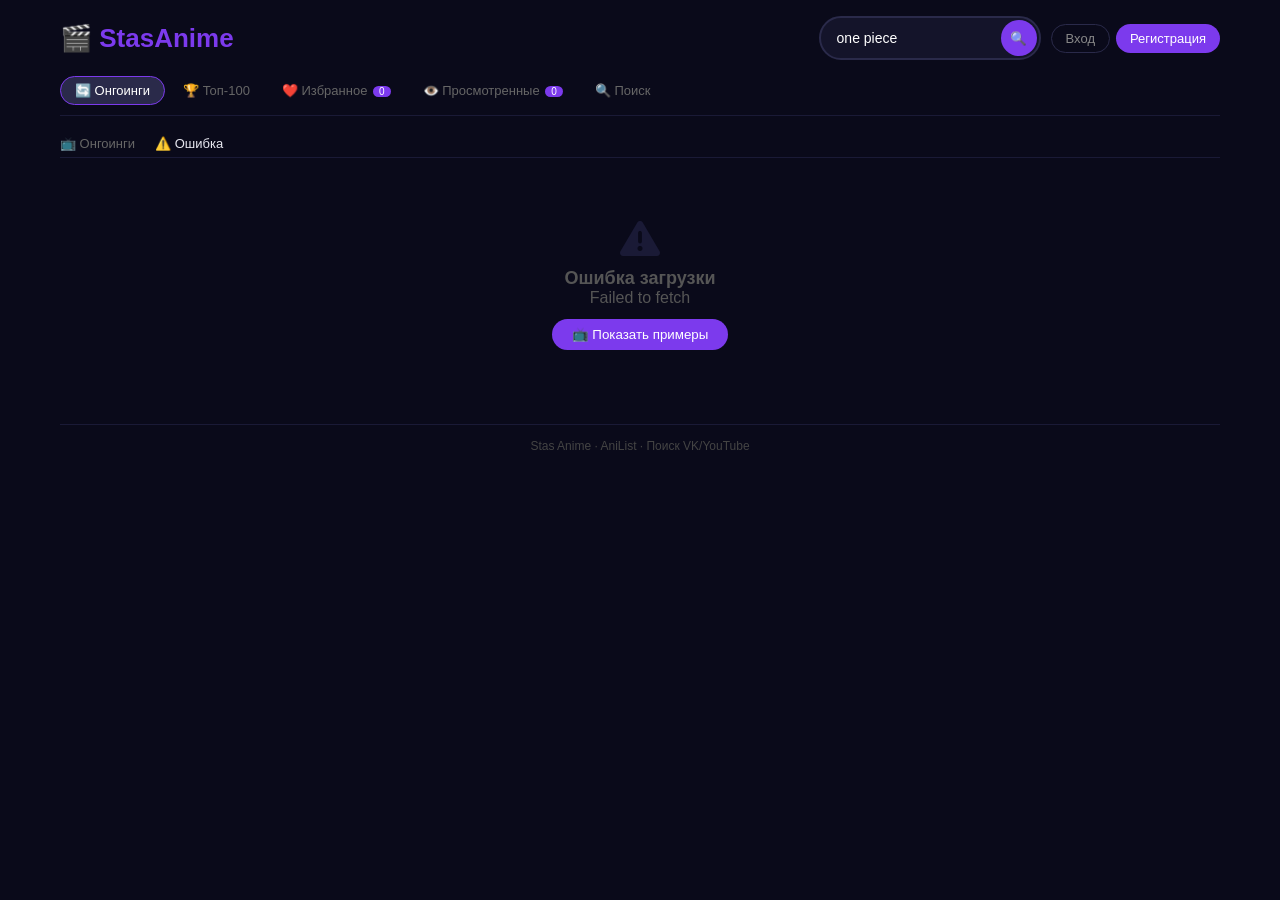
==== commit 7f0e68e5: "Update index.html" ====
--- a/index.html
+++ b/index.html
@@ -6,16 +6,23 @@
     <title>Stas Anime</title>
     <link rel="stylesheet" href="https://cdnjs.cloudflare.com/ajax/libs/font-awesome/6.5.0/css/all.min.css">
     <style>
-        * { margin: 0; padding: 0; box-sizing: border-box; }
+        * {
+            margin: 0;
+            padding: 0;
+            box-sizing: border-box;
+        }
         body {
             background: #0a0a1a;
             color: #e8e8f0;
             font-family: Arial, sans-serif;
             min-height: 100vh;
         }
-        .wrap { max-width: 1200px; margin: 0 auto; padding: 16px 20px 30px; }
-
-        /* HEADER */
+        .wrap {
+            max-width: 1200px;
+            margin: 0 auto;
+            padding: 16px 20px 30px;
+        }
+
         .header {
             display: flex;
             gap: 12px;
@@ -53,7 +60,9 @@
             outline: none;
             width: 160px;
         }
-        .search input:focus { width: 200px; }
+        .search input:focus {
+            width: 200px;
+        }
         .search button {
             background: #7c3aed;
             border: none;
@@ -63,7 +72,10 @@
             border-radius: 50%;
             cursor: pointer;
         }
-        .auth-btns { display: flex; gap: 6px; }
+        .auth-btns {
+            display: flex;
+            gap: 6px;
+        }
         .auth-btns button {
             padding: 6px 14px;
             border-radius: 30px;
@@ -74,16 +86,38 @@
             color: #888;
             border: 1px solid #2a2a4a !important;
         }
-        .auth-btns button:hover { border-color: #7c3aed !important; color: #fff; }
-        #registerBtn { background: #7c3aed; color: #fff; border: none !important; }
-        #registerBtn:hover { background: #6d28d9; }
-        #logoutBtn { background: #dc2626; color: #fff; border: none !important; }
-        #logoutBtn:hover { background: #b91c1c; }
-        #profileBtn { background: #2a2a4a; color: #fff; border: none !important; }
-        #profileBtn:hover { background: #3a3a5a; }
-        .user-name { color: #7c3aed; }
-
-        /* NAV */
+        .auth-btns button:hover {
+            border-color: #7c3aed !important;
+            color: #fff;
+        }
+        #registerBtn {
+            background: #7c3aed;
+            color: #fff;
+            border: none !important;
+        }
+        #registerBtn:hover {
+            background: #6d28d9;
+        }
+        #logoutBtn {
+            background: #dc2626;
+            color: #fff;
+            border: none !important;
+        }
+        #logoutBtn:hover {
+            background: #b91c1c;
+        }
+        #profileBtn {
+            background: #2a2a4a;
+            color: #fff;
+            border: none !important;
+        }
+        #profileBtn:hover {
+            background: #3a3a5a;
+        }
+        .user-name {
+            color: #7c3aed;
+        }
+
         .nav {
             display: flex;
             gap: 4px;
@@ -102,8 +136,15 @@
             font-size: 13px;
             transition: 0.3s;
         }
-        .nav button:hover { color: #fff; background: #1a1a36; }
-        .nav button.active { color: #fff; background: #2a2a4a; border: 1px solid #7c3aed; }
+        .nav button:hover {
+            color: #fff;
+            background: #1a1a36;
+        }
+        .nav button.active {
+            color: #fff;
+            background: #2a2a4a;
+            border: 1px solid #7c3aed;
+        }
         .nav button .badge {
             background: #7c3aed;
             color: #fff;
@@ -113,7 +154,6 @@
             margin-left: 2px;
         }
 
-        /* STATS */
         .stats {
             display: flex;
             gap: 20px;
@@ -123,9 +163,10 @@
             font-size: 13px;
             border-bottom: 1px solid #1a1a36;
         }
-        .stats span:last-child { color: #e8e8f0; }
-
-        /* GRID */
+        .stats span:last-child {
+            color: #e8e8f0;
+        }
+
         #grid {
             display: grid;
             grid-template-columns: repeat(auto-fill, minmax(190px, 1fr));
@@ -134,7 +175,6 @@
             margin-top: 10px;
         }
 
-        /* CARD */
         .card {
             background: #14142a;
             border-radius: 14px;
@@ -144,14 +184,19 @@
             transition: 0.3s;
             position: relative;
         }
-        .card:hover { transform: translateY(-4px); border-color: #7c3aed; }
+        .card:hover {
+            transform: translateY(-4px);
+            border-color: #7c3aed;
+        }
         .card img {
             width: 100%;
             aspect-ratio: 2/3;
             object-fit: cover;
             display: block;
         }
-        .card-body { padding: 10px 12px 12px; }
+        .card-body {
+            padding: 10px 12px 12px;
+        }
         .card-body h3 {
             font-size: 14px;
             font-weight: 600;
@@ -174,7 +219,9 @@
             padding: 2px 8px;
             border-radius: 20px;
         }
-        .card-body .meta .score { color: #fbbf24; }
+        .card-body .meta .score {
+            color: #fbbf24;
+        }
         .card-body .status-line {
             font-size: 12px;
             color: #555;
@@ -184,10 +231,21 @@
             padding-top: 6px;
             border-top: 1px solid #1a1a36;
         }
-        .status-dot { width: 6px; height: 6px; border-radius: 50%; display: inline-block; }
-        .status-dot.green { background: #4ade80; }
-        .status-dot.blue { background: #60a5fa; }
-        .status-dot.gray { background: #555; }
+        .status-dot {
+            width: 6px;
+            height: 6px;
+            border-radius: 50%;
+            display: inline-block;
+        }
+        .status-dot.green {
+            background: #4ade80;
+        }
+        .status-dot.blue {
+            background: #60a5fa;
+        }
+        .status-dot.gray {
+            background: #555;
+        }
 
         .card-actions {
             position: absolute;
@@ -209,9 +267,15 @@
             font-size: 12px;
             backdrop-filter: blur(4px);
         }
-        .card-actions button:hover { transform: scale(1.1); }
-        .card-actions .fav-btn.active { color: #ef4444; }
-        .card-actions .watched-btn.active { color: #60a5fa; }
+        .card-actions button:hover {
+            transform: scale(1.1);
+        }
+        .card-actions .fav-btn.active {
+            color: #ef4444;
+        }
+        .card-actions .watched-btn.active {
+            color: #60a5fa;
+        }
 
         .empty {
             grid-column: 1 / -1;
@@ -219,8 +283,15 @@
             padding: 50px 20px;
             color: #555;
         }
-        .empty i { font-size: 40px; color: #1a1a36; display: block; margin-bottom: 10px; }
-        .empty h3 { font-size: 18px; }
+        .empty i {
+            font-size: 40px;
+            color: #1a1a36;
+            display: block;
+            margin-bottom: 10px;
+        }
+        .empty h3 {
+            font-size: 18px;
+        }
 
         .loading {
             grid-column: 1 / -1;
@@ -236,10 +307,16 @@
             animation: spin 0.8s linear infinite;
             margin: 0 auto;
         }
-        @keyframes spin { to { transform: rotate(360deg); } }
-        .loading p { color: #666; margin-top: 10px; }
-
-        /* PLAYER */
+        @keyframes spin {
+            to {
+                transform: rotate(360deg);
+            }
+        }
+        .loading p {
+            color: #666;
+            margin-top: 10px;
+        }
+
         #player {
             margin-top: 20px;
             background: #14142a;
@@ -248,10 +325,18 @@
             border: 1px solid #1a1a36;
             animation: slideUp 0.3s ease;
         }
-        #player.hidden { display: none; }
+        #player.hidden {
+            display: none;
+        }
         @keyframes slideUp {
-            from { opacity: 0; transform: translateY(20px); }
-            to { opacity: 1; transform: translateY(0); }
+            from {
+                opacity: 0;
+                transform: translateY(20px);
+            }
+            to {
+                opacity: 1;
+                transform: translateY(0);
+            }
         }
 
         .player-header {
@@ -260,7 +345,10 @@
             align-items: center;
             margin-bottom: 10px;
         }
-        .player-header h3 { font-size: 17px; font-weight: 600; }
+        .player-header h3 {
+            font-size: 17px;
+            font-weight: 600;
+        }
         .player-header button {
             background: #1a1a36;
             border: none;
@@ -272,7 +360,10 @@
             font-size: 18px;
             transition: 0.3s;
         }
-        .player-header button:hover { background: #dc2626; color: #fff; }
+        .player-header button:hover {
+            background: #dc2626;
+            color: #fff;
+        }
 
         .player-controls {
             display: flex;
@@ -308,8 +399,14 @@
             font-size: 12px;
             transition: 0.3s;
         }
-        .player-controls button:hover { background: #2a2a4a; color: #fff; }
-        .player-controls .watch-btn.active { background: #60a5fa; color: #fff; }
+        .player-controls button:hover {
+            background: #2a2a4a;
+            color: #fff;
+        }
+        .player-controls .watch-btn.active {
+            background: #60a5fa;
+            color: #fff;
+        }
 
         .player-wrapper {
             position: relative;
@@ -348,7 +445,6 @@
             color: #4ade80;
         }
 
-        /* MODAL */
         .modal-overlay {
             position: fixed;
             top: 0;
@@ -362,7 +458,9 @@
             z-index: 1000;
             backdrop-filter: blur(8px);
         }
-        .modal-overlay.show { display: flex; }
+        .modal-overlay.show {
+            display: flex;
+        }
         .modal {
             background: #14142a;
             border-radius: 20px;
@@ -384,8 +482,14 @@
             font-size: 20px;
             cursor: pointer;
         }
-        .modal .close-modal:hover { color: #fff; }
-        .modal h2 { font-size: 22px; margin-bottom: 16px; text-align: center; }
+        .modal .close-modal:hover {
+            color: #fff;
+        }
+        .modal h2 {
+            font-size: 22px;
+            margin-bottom: 16px;
+            text-align: center;
+        }
         .modal input {
             width: 100%;
             padding: 10px 14px;
@@ -397,7 +501,9 @@
             margin-bottom: 10px;
             outline: none;
         }
-        .modal input:focus { border-color: #7c3aed; }
+        .modal input:focus {
+            border-color: #7c3aed;
+        }
         .modal button {
             width: 100%;
             padding: 10px;
@@ -409,7 +515,9 @@
             font-weight: 600;
             cursor: pointer;
         }
-        .modal button:hover { background: #6d28d9; }
+        .modal button:hover {
+            background: #6d28d9;
+        }
         .modal .switch {
             text-align: center;
             margin-top: 12px;
@@ -417,9 +525,10 @@
             font-size: 13px;
             cursor: pointer;
         }
-        .modal .switch:hover { color: #7c3aed; }
-
-        /* PROFILE */
+        .modal .switch:hover {
+            color: #7c3aed;
+        }
+
         .profile-modal .profile-info {
             background: #0a0a1a;
             border-radius: 12px;
@@ -453,12 +562,16 @@
             font-size: 13px;
             color: #888;
         }
-        .profile-modal .profile-list .list-item:last-child { border-bottom: none; }
+        .profile-modal .profile-list .list-item:last-child {
+            border-bottom: none;
+        }
         .profile-modal .profile-list .list-item .title {
             color: #e8e8f0;
             cursor: pointer;
         }
-        .profile-modal .profile-list .list-item .title:hover { color: #7c3aed; }
+        .profile-modal .profile-list .list-item .title:hover {
+            color: #7c3aed;
+        }
         .profile-modal .profile-list .list-item .remove {
             color: #dc2626;
             cursor: pointer;
@@ -479,7 +592,9 @@
             display: none;
             max-width: 90%;
         }
-        .toast.show { display: block; }
+        .toast.show {
+            display: block;
+        }
 
         .footer {
             margin-top: 24px;
@@ -491,105 +606,937 @@
         }
 
         @media (max-width: 600px) {
-            .header { flex-direction: column; align-items: stretch; }
-            .header-right { flex-direction: column; align-items: stretch; }
-            .search input { width: 100%; }
-            .search input:focus { width: 100%; }
-            #grid { grid-template-columns: repeat(auto-fill, minmax(140px, 1fr)); gap: 12px; }
-            .nav button { font-size: 11px; padding: 4px 10px; }
+            .header {
+                flex-direction: column;
+                align-items: stretch;
+            }
+            .header-right {
+                flex-direction: column;
+                align-items: stretch;
+            }
+            .search input {
+                width: 100%;
+            }
+            .search input:focus {
+                width: 100%;
+            }
+            #grid {
+                grid-template-columns: repeat(auto-fill, minmax(140px, 1fr));
+                gap: 12px;
+            }
+            .nav button {
+                font-size: 11px;
+                padding: 4px 10px;
+            }
         }
     </style>
 </head>
 <body>
 
-<div class="wrap">
-    <header class="header">
-        <div class="logo" id="logoLink">🎬 StasAnime</div>
-        <div class="header-right">
-            <div class="search">
-                <input type="text" id="searchInput" placeholder="Поиск аниме..." value="one piece">
-                <button id="searchBtn">🔍</button>
+    <div class="wrap">
+        <header class="header">
+            <div class="logo" id="logoLink">🎬 StasAnime</div>
+            <div class="header-right">
+                <div class="search">
+                    <input type="text" id="searchInput" placeholder="Поиск аниме..." value="one piece">
+                    <button id="searchBtn">🔍</button>
+                </div>
+                <div class="auth-btns" id="authBtns">
+                    <button id="loginBtn">Вход</button>
+                    <button id="registerBtn">Регистрация</button>
+                </div>
+                <div class="auth-btns" id="userInfo" style="display:none;">
+                    <span class="user-name" id="userNameDisplay">👤 </span>
+                    <button id="profileBtn">📋</button>
+                    <button id="logoutBtn">🚪</button>
+                </div>
             </div>
-            <div class="auth-btns" id="authBtns">
-                <button id="loginBtn">Вход</button>
-                <button id="registerBtn">Регистрация</button>
+        </header>
+
+        <nav class="nav" id="nav">
+            <button class="active" data-tab="ongoing">🔄 Онгоинги</button>
+            <button data-tab="top">🏆 Топ-100</button>
+            <button data-tab="favorites">❤️ Избранное <span class="badge" id="favCount">0</span></button>
+            <button data-tab="watched">👁️ Просмотренные <span class="badge" id="watchedCount">0</span></button>
+            <button data-tab="search" id="searchTab">🔍 Поиск</button>
+        </nav>
+
+        <div class="stats">
+            <span id="currentTabLabel">📺 Онгоинги</span>
+            <span id="count">0 аниме</span>
+        </div>
+
+        <div id="grid"></div>
+
+        <div id="player" class="hidden">
+            <div class="player-header">
+                <h3 id="playerTitle">🎬 Название</h3>
+                <button id="closePlayer">✕</button>
             </div>
-            <div class="auth-btns" id="userInfo" style="display:none;">
-                <span class="user-name" id="userNameDisplay">👤 </span>
-                <button id="profileBtn">📋</button>
-                <button id="logoutBtn">🚪</button>
+            <div class="player-controls">
+                <select id="episodeSelect"></select>
+                <span class="status" id="sourceStatus">⏳ Загрузка...</span>
+                <button id="reloadBtn">🔄</button>
+                <button id="watchBtn">👁️ Просмотрено</button>
             </div>
+            <div class="player-wrapper">
+                <iframe id="playerFrame" src="" allowfullscreen></iframe>
+            </div>
+            <div id="playerStatus" class="player-status">💡 Выберите аниме</div>
         </div>
-    </header>
-
-    <nav class="nav" id="nav">
-        <button class="active" data-tab="ongoing">🔄 Онгоинги</button>
-        <button data-tab="top">🏆 Топ-100</button>
-        <button data-tab="favorites">❤️ Избранное <span class="badge" id="favCount">0</span></button>
-        <button data-tab="watched">👁️ Просмотренные <span class="badge" id="watchedCount">0</span></button>
-        <button data-tab="search" id="searchTab">🔍 Поиск</button>
-    </nav>
-
-    <div class="stats">
-        <span id="currentTabLabel">📺 Онгоинги</span>
-        <span id="count">0 аниме</span>
+
+        <footer class="footer">Stas Anime · AniList · Поиск VK/YouTube</footer>
     </div>
 
-    <div id="grid"></div>
-
-    <!-- ПЛЕЕР -->
-    <div id="player" class="hidden">
-        <div class="player-header">
-            <h3 id="playerTitle">🎬 Название</h3>
-            <button id="closePlayer">✕</button>
+    <div class="modal-overlay" id="modalOverlay">
+        <div class="modal">
+            <button class="close-modal" id="closeModal">✕</button>
+            <h2 id="modalTitle">🔐 Вход</h2>
+            <input type="text" id="modalUsername" placeholder="Имя пользователя">
+            <input type="password" id="modalPassword" placeholder="Пароль">
+            <button id="modalSubmit">Войти</button>
+            <div class="switch" id="modalSwitch">Нет аккаунта? Зарегистрироваться</div>
         </div>
-        <div class="player-controls">
-            <select id="episodeSelect"></select>
-            <span class="status" id="sourceStatus">⏳ Загрузка...</span>
-            <button id="reloadBtn">🔄</button>
-            <button id="watchBtn">👁️ Просмотрено</button>
+    </div>
+
+    <div class="modal-overlay" id="profileModal">
+        <div class="modal profile-modal">
+            <button class="close-modal" id="closeProfile">✕</button>
+            <h2>👤 Профиль</h2>
+            <div class="profile-info">
+                <p>👤 <span id="profileUsername">Имя</span></p>
+                <p>❤️ Избранное: <span id="profileFavCount">0</span></p>
+                <p>👁️ Просмотренные: <span id="profileWatchedCount">0</span></p>
+            </div>
+            <h3>❤️ Избранное</h3>
+            <div id="profileFavList" class="profile-list"></div>
+            <h3>👁️ Просмотренные</h3>
+            <div id="profileWatchedList" class="profile-list"></div>
         </div>
-        <div class="player-wrapper">
-            <iframe id="playerFrame" src="" allowfullscreen></iframe>
-        </div>
-        <div id="playerStatus" class="player-status">💡 Выберите аниме</div>
     </div>
 
-    <footer class="footer">Stas Anime · AniList · Поиск VK/YouTube</footer>
-</div>
-
-<!-- МОДАЛКА ВХОДА -->
-<div class="modal-overlay" id="modalOverlay">
-    <div class="modal">
-        <button class="close-modal" id="closeModal">✕</button>
-        <h2 id="modalTitle">🔐 Вход</h2>
-        <input type="text" id="modalUsername" placeholder="Имя пользователя">
-        <input type="password" id="modalPassword" placeholder="Пароль">
-        <button id="modalSubmit">Войти</button>
-        <div class="switch" id="modalSwitch">Нет аккаунта? Зарегистрироваться</div>
-    </div>
-</div>
-
-<!-- МОДАЛКА ПРОФИЛЯ -->
-<div class="modal-overlay" id="profileModal">
-    <div class="modal profile-modal">
-        <button class="close-modal" id="closeProfile">✕</button>
-        <h2>👤 Профиль</h2>
-        <div class="profile-info">
-            <p>👤 <span id="profileUsername">Имя</span></p>
-            <p>❤️ Избранное: <span id="profileFavCount">0</span></p>
-            <p>👁️ Просмотренные: <span id="profileWatchedCount">0</span></p>
-        </div>
-        <h3>❤️ Избранное</h3>
-        <div id="profileFavList" class="profile-list"></div>
-        <h3>👁️ Просмотренные</h3>
-        <div id="profileWatchedList" class="profile-list"></div>
-    </div>
-</div>
-
-<!-- ТОСТ -->
-<div class="toast" id="toast"></div>
-
-<script src="app.js"></script>
+    <div class="toast" id="toast"></div>
+
+    <script>
+        // ============================================================
+        // STAS ANIME - ПОЛНАЯ ВЕРСИЯ
+        // ============================================================
+
+        (function() {
+            'use strict';
+
+            // ===== DOM =====
+            const searchInput = document.getElementById('searchInput');
+            const searchBtn = document.getElementById('searchBtn');
+            const grid = document.getElementById('grid');
+            const count = document.getElementById('count');
+            const currentTabLabel = document.getElementById('currentTabLabel');
+            const logo = document.getElementById('logoLink');
+            const nav = document.getElementById('nav');
+            const favCount = document.getElementById('favCount');
+            const watchedCount = document.getElementById('watchedCount');
+            const searchTab = document.getElementById('searchTab');
+
+            const player = document.getElementById('player');
+            const playerTitle = document.getElementById('playerTitle');
+            const playerFrame = document.getElementById('playerFrame');
+            const closePlayer = document.getElementById('closePlayer');
+            const episodeSelect = document.getElementById('episodeSelect');
+            const sourceStatus = document.getElementById('sourceStatus');
+            const reloadBtn = document.getElementById('reloadBtn');
+            const watchBtn = document.getElementById('watchBtn');
+            const playerStatus = document.getElementById('playerStatus');
+
+            const modalOverlay = document.getElementById('modalOverlay');
+            const closeModal = document.getElementById('closeModal');
+            const modalTitle = document.getElementById('modalTitle');
+            const modalUsername = document.getElementById('modalUsername');
+            const modalPassword = document.getElementById('modalPassword');
+            const modalSubmit = document.getElementById('modalSubmit');
+            const modalSwitch = document.getElementById('modalSwitch');
+
+            const profileModal = document.getElementById('profileModal');
+            const closeProfile = document.getElementById('closeProfile');
+            const profileUsername = document.getElementById('profileUsername');
+            const profileFavCount = document.getElementById('profileFavCount');
+            const profileWatchedCount = document.getElementById('profileWatchedCount');
+            const profileFavList = document.getElementById('profileFavList');
+            const profileWatchedList = document.getElementById('profileWatchedList');
+
+            const loginBtn = document.getElementById('loginBtn');
+            const registerBtn = document.getElementById('registerBtn');
+            const logoutBtn = document.getElementById('logoutBtn');
+            const profileBtn = document.getElementById('profileBtn');
+            const authBtns = document.getElementById('authBtns');
+            const userInfo = document.getElementById('userInfo');
+            const userNameDisplay = document.getElementById('userNameDisplay');
+            const toast = document.getElementById('toast');
+
+            // ===== STATE =====
+            let currentTab = 'ongoing';
+            let currentResults = [];
+            let isLoading = false;
+            let currentAnime = null;
+            let isLoginMode = true;
+
+            // ===== AUTH =====
+            let currentUser = JSON.parse(localStorage.getItem('animeUser') || 'null');
+
+            function updateAuthUI() {
+                if (currentUser) {
+                    authBtns.style.display = 'none';
+                    userInfo.style.display = 'flex';
+                    userNameDisplay.textContent = '👤 ' + currentUser.username;
+                    updateBadges();
+                } else {
+                    authBtns.style.display = 'flex';
+                    userInfo.style.display = 'none';
+                }
+            }
+
+            function getFavorites() {
+                if (!currentUser) return [];
+                return currentUser.favorites || [];
+            }
+
+            function getWatched() {
+                if (!currentUser) return [];
+                return currentUser.watched || [];
+            }
+
+            function updateBadges() {
+                favCount.textContent = getFavorites().length;
+                watchedCount.textContent = getWatched().length;
+            }
+
+            function saveUserData() {
+                if (currentUser) {
+                    localStorage.setItem('animeUser', JSON.stringify(currentUser));
+                    updateBadges();
+                }
+            }
+
+            function toggleFavorite(id) {
+                if (!currentUser) {
+                    showToast('⚠️ Войдите в аккаунт');
+                    return;
+                }
+                let favs = getFavorites();
+                const idx = favs.indexOf(id);
+                if (idx > -1) {
+                    favs.splice(idx, 1);
+                    showToast('💔 Убрано');
+                } else {
+                    favs.push(id);
+                    showToast('❤️ Добавлено');
+                }
+                currentUser.favorites = favs;
+                saveUserData();
+                renderCurrentView();
+                updateWatchBtn();
+            }
+
+            function toggleWatched(id) {
+                if (!currentUser) {
+                    showToast('⚠️ Войдите в аккаунт');
+                    return;
+                }
+                let watched = getWatched();
+                const idx = watched.indexOf(id);
+                if (idx > -1) {
+                    watched.splice(idx, 1);
+                    showToast('👁️ Убрано');
+                } else {
+                    watched.push(id);
+                    showToast('👁️ Добавлено');
+                }
+                currentUser.watched = watched;
+                saveUserData();
+                renderCurrentView();
+                updateWatchBtn();
+            }
+
+            function isFavorite(id) {
+                return getFavorites().includes(id);
+            }
+
+            function isWatched(id) {
+                return getWatched().includes(id);
+            }
+
+            function updateWatchBtn() {
+                if (currentAnime && watchBtn) {
+                    const id = currentAnime.id;
+                    if (isWatched(id)) {
+                        watchBtn.textContent = '✅ Просмотрено';
+                        watchBtn.classList.add('active');
+                    } else {
+                        watchBtn.textContent = '👁️ Просмотрено';
+                        watchBtn.classList.remove('active');
+                    }
+                }
+            }
+
+            function showToast(msg) {
+                toast.textContent = msg;
+                toast.classList.add('show');
+                clearTimeout(toast._timeout);
+                toast._timeout = setTimeout(() => toast.classList.remove('show'), 3000);
+            }
+
+            // ===== MODAL =====
+            function openModal(mode) {
+                isLoginMode = mode === 'login';
+                modalTitle.textContent = isLoginMode ? '🔐 Вход' : '📝 Регистрация';
+                modalSubmit.textContent = isLoginMode ? 'Войти' : 'Зарегистрироваться';
+                modalSwitch.textContent = isLoginMode ? 'Нет аккаунта? Зарегистрироваться' : 'Уже есть аккаунт? Войти';
+                modalUsername.value = '';
+                modalPassword.value = '';
+                modalOverlay.classList.add('show');
+            }
+
+            function closeModalFn() {
+                modalOverlay.classList.remove('show');
+            }
+
+            function handleAuth() {
+                const username = modalUsername.value.trim();
+                const password = modalPassword.value.trim();
+                if (!username || !password) {
+                    showToast('⚠️ Заполните все поля');
+                    return;
+                }
+                let users = JSON.parse(localStorage.getItem('animeUsers') || '[]');
+
+                if (isLoginMode) {
+                    const user = users.find(u => u.username === username && u.password === password);
+                    if (user) {
+                        currentUser = { username: user.username, favorites: user.favorites || [], watched: user.watched ||
+                            [] };
+                        localStorage.setItem('animeUser', JSON.stringify(currentUser));
+                        updateAuthUI();
+                        closeModalFn();
+                        showToast(`✅ Добро пожаловать, ${username}!`);
+                        renderCurrentView();
+                        return;
+                    }
+                    showToast('❌ Неверное имя или пароль');
+                } else {
+                    if (users.find(u => u.username === username)) {
+                        showToast('❌ Пользователь уже существует');
+                        return;
+                    }
+                    users.push({ username, password, favorites: [], watched: [] });
+                    localStorage.setItem('animeUsers', JSON.stringify(users));
+                    currentUser = { username, favorites: [], watched: [] };
+                    localStorage.setItem('animeUser', JSON.stringify(currentUser));
+                    updateAuthUI();
+                    closeModalFn();
+                    showToast(`✅ Аккаунт создан! Добро пожаловать, ${username}!`);
+                    renderCurrentView();
+                }
+            }
+
+            function logout() {
+                currentUser = null;
+                localStorage.removeItem('animeUser');
+                updateAuthUI();
+                showToast('👋 Вы вышли');
+                renderCurrentView();
+            }
+
+            // ===== PROFILE =====
+            function openProfile() {
+                if (!currentUser) {
+                    showToast('⚠️ Войдите в аккаунт');
+                    return;
+                }
+                profileUsername.textContent = currentUser.username;
+                const favs = getFavorites();
+                const watched = getWatched();
+                profileFavCount.textContent = favs.length;
+                profileWatchedCount.textContent = watched.length;
+
+                profileFavList.innerHTML = '';
+                if (favs.length === 0) {
+                    profileFavList.innerHTML = '<div class="list-item" style="color:#555;">Нет избранных</div>';
+                } else {
+                    favs.forEach(id => {
+                        const anime = currentResults.find(a => a.id === id);
+                        const name = anime ? (anime.title?.romaji || anime.title?.english || 'Без названия') :
+                            `ID: ${id}`;
+                        const div = document.createElement('div');
+                        div.className = 'list-item';
+                        div.innerHTML =
+                            `<span class="title" data-id="${id}">${name}</span><span class="remove" data-id="${id}">✕</span>`;
+                        div.querySelector('.title').addEventListener('click', () => {
+                            const a = currentResults.find(an => an.id === id);
+                            if (a) openPlayer(a, name);
+                            profileModal.classList.remove('show');
+                        });
+                        div.querySelector('.remove').addEventListener('click', (e) => {
+                            e.stopPropagation();
+                            toggleFavorite(id);
+                            openProfile();
+                        });
+                        profileFavList.appendChild(div);
+                    });
+                }
+
+                profileWatchedList.innerHTML = '';
+                if (watched.length === 0) {
+                    profileWatchedList.innerHTML = '<div class="list-item" style="color:#555;">Нет просмотренных</div>';
+                } else {
+                    watched.forEach(id => {
+                        const anime = currentResults.find(a => a.id === id);
+                        const name = anime ? (anime.title?.romaji || anime.title?.english || 'Без названия') :
+                            `ID: ${id}`;
+                        const div = document.createElement('div');
+                        div.className = 'list-item';
+                        div.innerHTML =
+                            `<span class="title" data-id="${id}">${name}</span><span class="remove" data-id="${id}">✕</span>`;
+                        div.querySelector('.title').addEventListener('click', () => {
+                            const a = currentResults.find(an => an.id === id);
+                            if (a) openPlayer(a, name);
+                            profileModal.classList.remove('show');
+                        });
+                        div.querySelector('.remove').addEventListener('click', (e) => {
+                            e.stopPropagation();
+                            toggleWatched(id);
+                            openProfile();
+                        });
+                        profileWatchedList.appendChild(div);
+                    });
+                }
+                profileModal.classList.add('show');
+            }
+
+            function closeProfileFn() {
+                profileModal.classList.remove('show');
+            }
+
+            // ===== ANILIST QUERY =====
+            const ANILIST_QUERY = `
+                    query ($page: Int, $perPage: Int, $search: String, $sort: [MediaSort], $status: MediaStatus) {
+                        Page(page: $page, perPage: $perPage) {
+                            media(search: $search, sort: $sort, status: $status, type: ANIME) {
+                                id
+                                title { romaji english native }
+                                coverImage { large extraLarge }
+                                format
+                                episodes
+                                status
+                                averageScore
+                                genres
+                                seasonYear
+                            }
+                        }
+                    }
+                `;
+
+            // ===== FALLBACK =====
+            const FALLBACK_ANIME = [
+                { id: 21, title: { romaji: 'One Piece' }, coverImage: { large: '' }, format: 'TV', episodes: 1000,
+                    status: 'RELEASING', averageScore: 85, genres: ['Action', 'Adventure'] },
+                { id: 16498, title: { romaji: 'Naruto' }, coverImage: { large: '' }, format: 'TV', episodes: 220,
+                    status: 'FINISHED', averageScore: 79, genres: ['Action', 'Adventure'] },
+                { id: 11061, title: { romaji: 'Attack on Titan' }, coverImage: { large: '' }, format: 'TV', episodes: 87,
+                    status: 'FINISHED', averageScore: 87, genres: ['Action', 'Drama'] },
+                { id: 5114, title: { romaji: 'Fullmetal Alchemist: Brotherhood' }, coverImage: { large: '' },
+                    format: 'TV', episodes: 64, status: 'FINISHED', averageScore: 90, genres: ['Action', 'Adventure'] },
+                { id: 30276, title: { romaji: 'One Punch Man' }, coverImage: { large: '' }, format: 'TV', episodes: 12,
+                    status: 'FINISHED', averageScore: 83, genres: ['Action', 'Comedy'] }
+            ];
+
+            function loadFallback() {
+                currentResults = FALLBACK_ANIME;
+                renderCards(FALLBACK_ANIME);
+                count.textContent = FALLBACK_ANIME.length + ' аниме (пример)';
+                currentTabLabel.textContent = '📺 Примеры';
+                showToast('📺 Показаны примеры аниме');
+            }
+            window.loadFallback = loadFallback;
+
+            // ===== ПОИСК ВИДЕО =====
+            async function searchVideos(query, episode) {
+                const searchQuery = `${query} ${episode} серия аниме`;
+                try {
+                    // VK
+                    const vkUrl =
+                        `https://api.vk.com/method/video.search?q=${encodeURIComponent(searchQuery)}&count=5&sort=2&v=5.131`;
+                    const vkRes = await fetch(vkUrl);
+                    const vkData = await vkRes.json();
+                    if (vkData.response && vkData.response.items && vkData.response.items.length > 0) {
+                        const item = vkData.response.items[0];
+                        return `https://vk.com/video_ext.php?oid=${item.owner_id}&id=${item.id}&hash=${item.access_key || ''}`;
+                    }
+
+                    // YouTube
+                    const ytRes = await fetch(
+                        `https://www.youtube.com/results?search_query=${encodeURIComponent(searchQuery)}`);
+                    const ytHtml = await ytRes.text();
+                    const regex = /"videoId":"([^"]+)"/;
+                    const match = regex.exec(ytHtml);
+                    if (match) {
+                        return `https://www.youtube.com/embed/${match[1]}?autoplay=1&rel=0`;
+                    }
+
+                    return null;
+                } catch (error) {
+                    console.error('Ошибка поиска видео:', error);
+                    return null;
+                }
+            }
+
+            // ===== OPEN PLAYER =====
+            async function openPlayer(anime, title) {
+                currentAnime = anime;
+                const animeTitle = title || anime.title?.romaji || anime.title?.english || 'Аниме';
+
+                player.classList.remove('hidden');
+                playerTitle.textContent = '🎬 ' + animeTitle;
+
+                const total = anime.episodes || 12;
+                episodeSelect.innerHTML = '';
+                for (let i = 1; i <= Math.min(total, 50); i++) {
+                    const opt = document.createElement('option');
+                    opt.value = i;
+                    opt.textContent = `Серия ${i}`;
+                    episodeSelect.appendChild(opt);
+                }
+
+                updateWatchBtn();
+
+                const ep = parseInt(episodeSelect.value) || 1;
+                sourceStatus.textContent = '🔍 Поиск видео...';
+                playerStatus.textContent = '⏳ Ищем видео...';
+                playerStatus.className = 'player-status';
+
+                try {
+                    const videoUrl = await searchVideos(animeTitle, ep);
+                    if (videoUrl) {
+                        playerFrame.src = videoUrl;
+                        sourceStatus.textContent = '✅ Видео найдено!';
+                        playerStatus.textContent = '▶️ Воспроизведение...';
+                        playerStatus.className = 'player-status success';
+                    } else {
+                        sourceStatus.textContent = '❌ Видео не найдено';
+                        playerStatus.textContent = '❌ Видео не найдено. Попробуйте другую серию.';
+                        playerStatus.className = 'player-status error';
+                        playerFrame.src = '';
+                    }
+                } catch (error) {
+                    sourceStatus.textContent = '❌ Ошибка';
+                    playerStatus.textContent = '⚠️ Ошибка поиска видео';
+                    playerStatus.className = 'player-status error';
+                }
+
+                setTimeout(() => {
+                    player.scrollIntoView({ behavior: 'smooth', block: 'start' });
+                }, 100);
+            }
+
+            async function changeEpisode() {
+                if (currentAnime) {
+                    const title = currentAnime.title?.romaji || currentAnime.title?.english || 'Аниме';
+                    await openPlayer(currentAnime, title);
+                }
+            }
+
+            async function reloadPlayer() {
+                if (currentAnime) {
+                    const title = currentAnime.title?.romaji || currentAnime.title?.english || 'Аниме';
+                    await openPlayer(currentAnime, title);
+                }
+            }
+
+            function closePlayerFn() {
+                player.classList.add('hidden');
+                playerFrame.src = '';
+                currentAnime = null;
+                playerStatus.textContent = '💡 Выберите аниме';
+                playerStatus.className = 'player-status';
+            }
+
+            // ===== RENDER CARDS =====
+            function renderCards(list) {
+                if (!list || list.length === 0) {
+                    grid.innerHTML = `
+                            <div class="empty">
+                                <i class="fas fa-inbox"></i>
+                                <h3>Ничего не найдено</h3>
+                                <button onclick="loadFallback()" style="margin-top:12px;padding:8px 20px;border-radius:20px;border:none;background:#7c3aed;color:#fff;cursor:pointer;">📺 Показать примеры</button>
+                            </div>
+                        `;
+                    return;
+                }
+
+                let html = '';
+                for (const anime of list) {
+                    const title = anime.title?.romaji || anime.title?.english || anime.title?.native || 'Без названия';
+                    const cover = anime.coverImage?.extraLarge || anime.coverImage?.large || '';
+                    const genres = (anime.genres || []).slice(0, 2).join(' · ');
+                    const score = anime.averageScore ? Math.round(anime.averageScore / 10) : '—';
+                    const episodes = anime.episodes || '?';
+                    const status = anime.status || 'UNKNOWN';
+                    const statusLabel = status === 'RELEASING' ? '🟢 Выходит' : status === 'FINISHED' ? '🔵 Завершён' :
+                        '⚪ Скоро';
+                    const dotClass = status === 'RELEASING' ? 'green' : status === 'FINISHED' ? 'blue' : 'gray';
+                    const fav = isFavorite(anime.id);
+                    const watched = isWatched(anime.id);
+
+                    html += `
+                            <div class="card" data-id="${anime.id}" data-title="${encodeURIComponent(title)}">
+                                <div class="card-actions">
+                                    <button class="fav-btn ${fav ? 'active' : ''}" data-id="${anime.id}">${fav ? '❤️' : '🤍'}</button>
+                                    <button class="watched-btn ${watched ? 'active' : ''}" data-id="${anime.id}">${watched ? '👁️' : '👁️'}</button>
+                                </div>
+                                <img src="${cover}" alt="${title}" loading="lazy"
+                                     onerror="this.src='data:image/svg+xml,%3Csvg xmlns=%22http://www.w3.org/2000/svg%22 width=%22300%22 height=%22450%22%3E%3Crect fill=%22%2314142a%22 width=%22300%22 height=%22450%22/%3E%3Ctext x=%2250%25%22 y=%2250%25%22 font-size=%2220%22 fill=%22%23555%22 text-anchor=%22middle%22 dominant-baseline=%22central%22%3ENo Image%3C/text%3E%3C/svg%3E'" />
+                                <div class="card-body">
+                                    <h3>${escapeHtml(title)}</h3>
+                                    ${genres ? `<div class="genres">${escapeHtml(genres)}</div>` : ''}
+                                    <div class="meta">
+                                        <span>${anime.format || 'TV'}</span>
+                                        <span class="score">⭐ ${score}</span>
+                                        <span>${episodes} эп.</span>
+                                        ${anime.seasonYear ? `<span>${anime.seasonYear}</span>` : ''}
+                                    </div>
+                                    <div class="status-line">
+                                        <span class="status-dot ${dotClass}"></span>
+                                        ${statusLabel}
+                                    </div>
+                                </div>
+                            </div>
+                        `;
+                }
+                grid.innerHTML = html;
+
+                document.querySelectorAll('.card').forEach(el => {
+                    el.addEventListener('click', function(e) {
+                        if (e.target.closest('.card-actions')) return;
+                        const id = parseInt(this.dataset.id);
+                        const title = decodeURIComponent(this.dataset.title);
+                        const anime = currentResults.find(a => a.id === id);
+                        if (anime) openPlayer(anime, title);
+                    });
+                });
+
+                document.querySelectorAll('.fav-btn').forEach(btn => {
+                    btn.addEventListener('click', function(e) {
+                        e.stopPropagation();
+                        const id = parseInt(this.dataset.id);
+                        toggleFavorite(id);
+                        this.classList.toggle('active');
+                        this.textContent = this.classList.contains('active') ? '❤️' : '🤍';
+                    });
+                });
+
+                document.querySelectorAll('.watched-btn').forEach(btn => {
+                    btn.addEventListener('click', function(e) {
+                        e.stopPropagation();
+                        const id = parseInt(this.dataset.id);
+                        toggleWatched(id);
+                        this.classList.toggle('active');
+                    });
+                });
+            }
+
+            // ===== LOAD ANIME =====
+            async function loadAnime(tab, search = '') {
+                if (isLoading) return;
+                isLoading = true;
+                grid.innerHTML = `<div class="loading"><div class="spinner"></div><p>Загрузка...</p></div>`;
+
+                try {
+                    let variables = { page: 1, perPage: 30 };
+                    let label = '';
+
+                    if (tab === 'ongoing') {
+                        variables.status = 'RELEASING';
+                        variables.sort = ['POPULARITY_DESC'];
+                        label = '📺 Онгоинги';
+                    } else if (tab === 'top') {
+                        variables.sort = ['SCORE_DESC'];
+                        label = '🏆 Топ-100';
+                    } else if (tab === 'favorites') {
+                        const favs = getFavorites();
+                        if (favs.length === 0) {
+                            grid.innerHTML =
+                                `<div class="empty"><i class="fas fa-heart"></i><h3>Нет избранных</h3><p>Добавьте аниме в избранное ❤️</p></div>`;
+                            count.textContent = '0 избранных';
+                            currentTabLabel.textContent = '❤️ Избранное';
+                            isLoading = false;
+                            return;
+                        }
+                        const res = await fetch('https://graphql.anilist.co', {
+                            method: 'POST',
+                            headers: { 'Content-Type': 'application/json' },
+                            body: JSON.stringify({
+                                query: `
+                                        query ($ids: [Int]) {
+                                            Page(page: 1, perPage: 50) {
+                                                media(id_in: $ids, type: ANIME, sort: [POPULARITY_DESC]) {
+                                                    id
+                                                    title { romaji english native }
+                                                    coverImage { large extraLarge }
+                                                    format
+                                                    episodes
+                                                    status
+                                                    averageScore
+                                                    genres
+                                                    seasonYear
+                                                }
+                                            }
+                                        }
+                                    `,
+                                variables: { ids: favs }
+                            })
+                        });
+                        const json = await res.json();
+                        const media = json?.data?.Page?.media || [];
+                        currentResults = media;
+                        renderCards(media);
+                        count.textContent = media.length + ' избранных';
+                        currentTabLabel.textContent = '❤️ Избранное';
+                        isLoading = false;
+                        return;
+                    } else if (tab === 'watched') {
+                        const watchedList = getWatched();
+                        if (watchedList.length === 0) {
+                            grid.innerHTML =
+                                `<div class="empty"><i class="fas fa-eye"></i><h3>Нет просмотренных</h3><p>Добавьте аниме в просмотренные 👁️</p></div>`;
+                            count.textContent = '0 просмотренных';
+                            currentTabLabel.textContent = '👁️ Просмотренные';
+                            isLoading = false;
+                            return;
+                        }
+                        const res = await fetch('https://graphql.anilist.co', {
+                            method: 'POST',
+                            headers: { 'Content-Type': 'application/json' },
+                            body: JSON.stringify({
+                                query: `
+                                        query ($ids: [Int]) {
+                                            Page(page: 1, perPage: 50) {
+                                                media(id_in: $ids, type: ANIME, sort: [POPULARITY_DESC]) {
+                                                    id
+                                                    title { romaji english native }
+                                                    coverImage { large extraLarge }
+                                                    format
+                                                    episodes
+                                                    status
+                                                    averageScore
+                                                    genres
+                                                    seasonYear
+                                                }
+                                            }
+                                        }
+                                    `,
+                                variables: { ids: watchedList }
+                            })
+                        });
+                        const json = await res.json();
+                        const media = json?.data?.Page?.media || [];
+                        currentResults = media;
+                        renderCards(media);
+                        count.textContent = media.length + ' просмотренных';
+                        currentTabLabel.textContent = '👁️ Просмотренные';
+                        isLoading = false;
+                        return;
+                    } else if (tab === 'search' && search) {
+                        variables.search = search;
+                        variables.sort = ['POPULARITY_DESC'];
+                        label = `🔍 Результаты: "${search}"`;
+                    } else {
+                        isLoading = false;
+                        return;
+                    }
+
+                    const res = await fetch('https://graphql.anilist.co', {
+                        method: 'POST',
+                        headers: { 'Content-Type': 'application/json' },
+                        body: JSON.stringify({ query: ANILIST_QUERY, variables })
+                    });
+
+                    if (!res.ok) throw new Error(`HTTP ${res.status}`);
+
+                    const json = await res.json();
+                    if (json.errors) {
+                        throw new Error(json.errors[0]?.message || 'Ошибка GraphQL');
+                    }
+
+                    const media = json?.data?.Page?.media || [];
+                    currentResults = media;
+
+                    if (media.length === 0) {
+                        grid.innerHTML = `
+                                <div class="empty">
+                                    <i class="fas fa-inbox"></i>
+                                    <h3>Ничего не найдено</h3>
+                                    <button onclick="loadFallback()" style="margin-top:12px;padding:8px 20px;border-radius:20px;border:none;background:#7c3aed;color:#fff;cursor:pointer;">📺 Показать примеры</button>
+                                </div>
+                            `;
+                        count.textContent = '0';
+                        currentTabLabel.textContent = label || '📺 Онгоинги';
+                        isLoading = false;
+                        return;
+                    }
+
+                    renderCards(media);
+                    count.textContent = media.length + ' аниме';
+                    currentTabLabel.textContent = label || '📺 Онгоинги';
+
+                } catch (err) {
+                    console.error('Ошибка:', err);
+                    grid.innerHTML = `
+                            <div class="empty">
+                                <i class="fas fa-exclamation-triangle"></i>
+                                <h3>Ошибка загрузки</h3>
+                                <p>${err.message}</p>
+                                <button onclick="loadFallback()" style="margin-top:12px;padding:8px 20px;border-radius:20px;border:none;background:#7c3aed;color:#fff;cursor:pointer;">📺 Показать примеры</button>
+                            </div>
+                        `;
+                    count.textContent = '⚠️ Ошибка';
+                } finally {
+                    isLoading = false;
+                }
+            }
+
+            function renderCurrentView() {
+                const tab = currentTab;
+                if (tab === 'search') {
+                    const q = searchInput.value.trim();
+                    if (q) {
+                        loadAnime('search', q);
+                    } else {
+                        grid.innerHTML = `
+                                <div class="empty">
+                                    <i class="fas fa-search"></i>
+                                    <h3>Введите запрос</h3>
+                                    <p>Найдите любимое аниме</p>
+                                </div>
+                            `;
+                        count.textContent = '0';
+                        currentTabLabel.textContent = '🔍 Поиск';
+                    }
+                    return;
+                }
+                loadAnime(tab);
+            }
+
+            function escapeHtml(text) {
+                const d = document.createElement('div');
+                d.textContent = text;
+                return d.innerHTML;
+            }
+
+            // ===== NAVIGATION =====
+            nav.addEventListener('click', function(e) {
+                const btn = e.target.closest('button');
+                if (!btn) return;
+                const tab = btn.dataset.tab;
+                if (!tab) return;
+                if (tab === 'search') {
+                    searchInput.focus();
+                    return;
+                }
+                document.querySelectorAll('.nav button').forEach(b => b.classList.remove('active'));
+                btn.classList.add('active');
+                currentTab = tab;
+                renderCurrentView();
+            });
+
+            searchTab.addEventListener('click', function() {
+                searchInput.focus();
+                const q = searchInput.value.trim();
+                if (q) {
+                    currentTab = 'search';
+                    document.querySelectorAll('.nav button').forEach(b => b.classList.remove('active'));
+                    this.classList.add('active');
+                    loadAnime('search', q);
+                }
+            });
+
+            searchBtn.addEventListener('click', function() {
+                const q = searchInput.value.trim();
+                if (q) {
+                    currentTab = 'search';
+                    document.querySelectorAll('.nav button').forEach(b => b.classList.remove('active'));
+                    searchTab.classList.add('active');
+                    loadAnime('search', q);
+                }
+            });
+
+            searchInput.addEventListener('keypress', function(e) {
+                if (e.key === 'Enter') searchBtn.click();
+            });
+
+            // ===== PLAYER EVENTS =====
+            closePlayer.addEventListener('click', closePlayerFn);
+            episodeSelect.addEventListener('change', changeEpisode);
+            reloadBtn.addEventListener('click', reloadPlayer);
+            watchBtn.addEventListener('click', function() {
+                if (currentAnime) {
+                    toggleWatched(currentAnime.id);
+                    updateWatchBtn();
+                }
+            });
+
+            // ===== AUTH EVENTS =====
+            loginBtn.addEventListener('click', () => openModal('login'));
+            registerBtn.addEventListener('click', () => openModal('register'));
+            logoutBtn.addEventListener('click', logout);
+            profileBtn.addEventListener('click', openProfile);
+            closeModal.addEventListener('click', closeModalFn);
+            closeProfile.addEventListener('click', closeProfileFn);
+            modalSubmit.addEventListener('click', handleAuth);
+            modalSwitch.addEventListener('click', () => {
+                openModal(isLoginMode ? 'register' : 'login');
+            });
+            modalOverlay.addEventListener('click', function(e) {
+                if (e.target === this) closeModalFn();
+            });
+            profileModal.addEventListener('click', function(e) {
+                if (e.target === this) closeProfileFn();
+            });
+            modalUsername.addEventListener('keypress', function(e) {
+                if (e.key === 'Enter') modalPassword.focus();
+            });
+            modalPassword.addEventListener('keypress', function(e) {
+                if (e.key === 'Enter') handleAuth();
+            });
+
+            // ===== LOGO =====
+            logo.addEventListener('click', function() {
+                closePlayerFn();
+                currentTab = 'ongoing';
+                document.querySelectorAll('.nav button').forEach(b => b.classList.remove('active'));
+                document.querySelector('[data-tab="ongoing"]')?.classList.add('active');
+                loadAnime('ongoing');
+                window.scrollTo({ top: 0, behavior: 'smooth' });
+            });
+
+            // ===== ESC =====
+            document.addEventListener('keydown', function(e) {
+                if (e.key === 'Escape') {
+                    if (!player.classList.contains('hidden')) closePlayerFn();
+                    if (modalOverlay.classList.contains('show')) closeModalFn();
+                    if (profileModal.classList.contains('show')) closeProfileFn();
+                }
+            });
+
+            // ===== INIT =====
+            updateAuthUI();
+            updateBadges();
+            setTimeout(() => {
+                loadAnime('ongoing');
+            }, 300);
+            setTimeout(() => {
+                if (currentResults.length === 0) loadFallback();
+            }, 4000);
+
+        })();
+    </script>
+
 </body>
 </html>
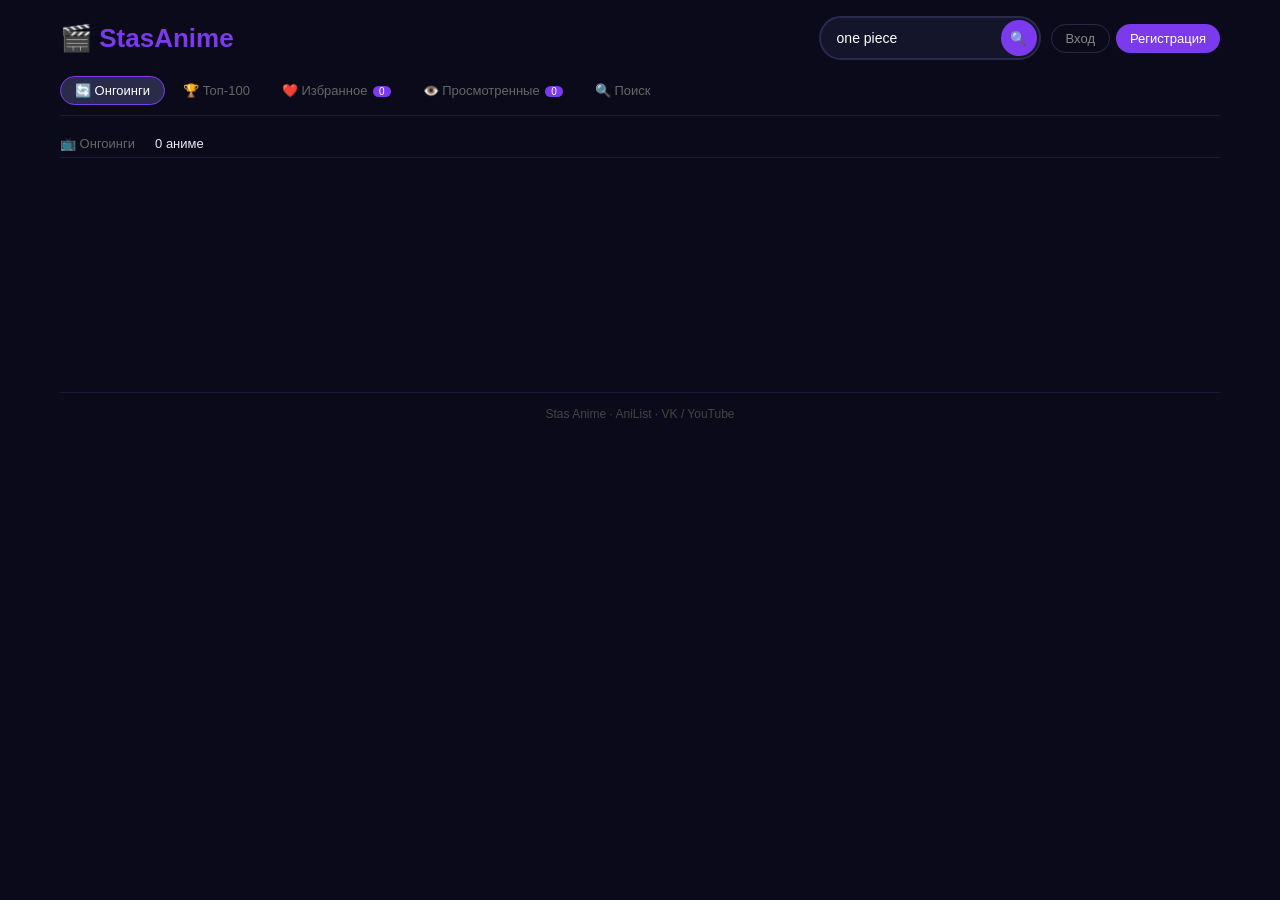
==== commit 116a64a2: "Update index.html" ====
--- a/index.html
+++ b/index.html
@@ -1,644 +1,21 @@
 <!DOCTYPE html>
 <html lang="ru">
 <head>
-    <meta charset="UTF-8">
-    <meta name="viewport" content="width=device-width, initial-scale=1.0">
+    <meta charset="UTF-8" />
+    <meta name="viewport" content="width=device-width, initial-scale=1.0" />
     <title>Stas Anime</title>
-    <link rel="stylesheet" href="https://cdnjs.cloudflare.com/ajax/libs/font-awesome/6.5.0/css/all.min.css">
-    <style>
-        * {
-            margin: 0;
-            padding: 0;
-            box-sizing: border-box;
-        }
-        body {
-            background: #0a0a1a;
-            color: #e8e8f0;
-            font-family: Arial, sans-serif;
-            min-height: 100vh;
-        }
-        .wrap {
-            max-width: 1200px;
-            margin: 0 auto;
-            padding: 16px 20px 30px;
-        }
-
-        .header {
-            display: flex;
-            gap: 12px;
-            margin-bottom: 16px;
-            flex-wrap: wrap;
-            align-items: center;
-            justify-content: space-between;
-        }
-        .logo {
-            font-size: 26px;
-            font-weight: 900;
-            cursor: pointer;
-            color: #7c3aed;
-        }
-        .header-right {
-            display: flex;
-            gap: 10px;
-            align-items: center;
-            flex-wrap: wrap;
-        }
-        .search {
-            display: flex;
-            gap: 4px;
-            background: #14142a;
-            border-radius: 30px;
-            border: 2px solid #2a2a4a;
-            padding: 2px 2px 2px 16px;
-        }
-        .search input {
-            background: transparent;
-            border: none;
-            color: #fff;
-            font-size: 14px;
-            padding: 8px 0;
-            outline: none;
-            width: 160px;
-        }
-        .search input:focus {
-            width: 200px;
-        }
-        .search button {
-            background: #7c3aed;
-            border: none;
-            color: #fff;
-            width: 36px;
-            height: 36px;
-            border-radius: 50%;
-            cursor: pointer;
-        }
-        .auth-btns {
-            display: flex;
-            gap: 6px;
-        }
-        .auth-btns button {
-            padding: 6px 14px;
-            border-radius: 30px;
-            border: none;
-            cursor: pointer;
-            font-size: 13px;
-            background: transparent;
-            color: #888;
-            border: 1px solid #2a2a4a !important;
-        }
-        .auth-btns button:hover {
-            border-color: #7c3aed !important;
-            color: #fff;
-        }
-        #registerBtn {
-            background: #7c3aed;
-            color: #fff;
-            border: none !important;
-        }
-        #registerBtn:hover {
-            background: #6d28d9;
-        }
-        #logoutBtn {
-            background: #dc2626;
-            color: #fff;
-            border: none !important;
-        }
-        #logoutBtn:hover {
-            background: #b91c1c;
-        }
-        #profileBtn {
-            background: #2a2a4a;
-            color: #fff;
-            border: none !important;
-        }
-        #profileBtn:hover {
-            background: #3a3a5a;
-        }
-        .user-name {
-            color: #7c3aed;
-        }
-
-        .nav {
-            display: flex;
-            gap: 4px;
-            margin-bottom: 14px;
-            flex-wrap: wrap;
-            border-bottom: 1px solid #1a1a36;
-            padding-bottom: 10px;
-        }
-        .nav button {
-            background: transparent;
-            border: none;
-            color: #666;
-            padding: 6px 14px;
-            border-radius: 20px;
-            cursor: pointer;
-            font-size: 13px;
-            transition: 0.3s;
-        }
-        .nav button:hover {
-            color: #fff;
-            background: #1a1a36;
-        }
-        .nav button.active {
-            color: #fff;
-            background: #2a2a4a;
-            border: 1px solid #7c3aed;
-        }
-        .nav button .badge {
-            background: #7c3aed;
-            color: #fff;
-            padding: 0px 6px;
-            border-radius: 20px;
-            font-size: 10px;
-            margin-left: 2px;
-        }
-
-        .stats {
-            display: flex;
-            gap: 20px;
-            padding: 6px 0;
-            margin-bottom: 10px;
-            color: #666;
-            font-size: 13px;
-            border-bottom: 1px solid #1a1a36;
-        }
-        .stats span:last-child {
-            color: #e8e8f0;
-        }
-
-        #grid {
-            display: grid;
-            grid-template-columns: repeat(auto-fill, minmax(190px, 1fr));
-            gap: 18px;
-            min-height: 200px;
-            margin-top: 10px;
-        }
-
-        .card {
-            background: #14142a;
-            border-radius: 14px;
-            overflow: hidden;
-            cursor: pointer;
-            border: 1px solid #1a1a36;
-            transition: 0.3s;
-            position: relative;
-        }
-        .card:hover {
-            transform: translateY(-4px);
-            border-color: #7c3aed;
-        }
-        .card img {
-            width: 100%;
-            aspect-ratio: 2/3;
-            object-fit: cover;
-            display: block;
-        }
-        .card-body {
-            padding: 10px 12px 12px;
-        }
-        .card-body h3 {
-            font-size: 14px;
-            font-weight: 600;
-            margin-bottom: 4px;
-            display: -webkit-box;
-            -webkit-line-clamp: 2;
-            -webkit-box-orient: vertical;
-            overflow: hidden;
-        }
-        .card-body .meta {
-            font-size: 11px;
-            color: #666;
-            display: flex;
-            gap: 6px;
-            flex-wrap: wrap;
-            margin: 4px 0 6px;
-        }
-        .card-body .meta span {
-            background: #1a1a36;
-            padding: 2px 8px;
-            border-radius: 20px;
-        }
-        .card-body .meta .score {
-            color: #fbbf24;
-        }
-        .card-body .status-line {
-            font-size: 12px;
-            color: #555;
-            display: flex;
-            align-items: center;
-            gap: 6px;
-            padding-top: 6px;
-            border-top: 1px solid #1a1a36;
-        }
-        .status-dot {
-            width: 6px;
-            height: 6px;
-            border-radius: 50%;
-            display: inline-block;
-        }
-        .status-dot.green {
-            background: #4ade80;
-        }
-        .status-dot.blue {
-            background: #60a5fa;
-        }
-        .status-dot.gray {
-            background: #555;
-        }
-
-        .card-actions {
-            position: absolute;
-            top: 6px;
-            right: 6px;
-            display: flex;
-            flex-direction: column;
-            gap: 4px;
-            z-index: 5;
-        }
-        .card-actions button {
-            background: rgba(0, 0, 0, 0.6);
-            border: none;
-            color: #888;
-            width: 28px;
-            height: 28px;
-            border-radius: 50%;
-            cursor: pointer;
-            font-size: 12px;
-            backdrop-filter: blur(4px);
-        }
-        .card-actions button:hover {
-            transform: scale(1.1);
-        }
-        .card-actions .fav-btn.active {
-            color: #ef4444;
-        }
-        .card-actions .watched-btn.active {
-            color: #60a5fa;
-        }
-
-        .empty {
-            grid-column: 1 / -1;
-            text-align: center;
-            padding: 50px 20px;
-            color: #555;
-        }
-        .empty i {
-            font-size: 40px;
-            color: #1a1a36;
-            display: block;
-            margin-bottom: 10px;
-        }
-        .empty h3 {
-            font-size: 18px;
-        }
-
-        .loading {
-            grid-column: 1 / -1;
-            text-align: center;
-            padding: 50px 20px;
-        }
-        .spinner {
-            width: 40px;
-            height: 40px;
-            border: 4px solid #1a1a36;
-            border-top-color: #7c3aed;
-            border-radius: 50%;
-            animation: spin 0.8s linear infinite;
-            margin: 0 auto;
-        }
-        @keyframes spin {
-            to {
-                transform: rotate(360deg);
-            }
-        }
-        .loading p {
-            color: #666;
-            margin-top: 10px;
-        }
-
-        #player {
-            margin-top: 20px;
-            background: #14142a;
-            border-radius: 16px;
-            padding: 16px;
-            border: 1px solid #1a1a36;
-            animation: slideUp 0.3s ease;
-        }
-        #player.hidden {
-            display: none;
-        }
-        @keyframes slideUp {
-            from {
-                opacity: 0;
-                transform: translateY(20px);
-            }
-            to {
-                opacity: 1;
-                transform: translateY(0);
-            }
-        }
-
-        .player-header {
-            display: flex;
-            justify-content: space-between;
-            align-items: center;
-            margin-bottom: 10px;
-        }
-        .player-header h3 {
-            font-size: 17px;
-            font-weight: 600;
-        }
-        .player-header button {
-            background: #1a1a36;
-            border: none;
-            color: #888;
-            width: 34px;
-            height: 34px;
-            border-radius: 50%;
-            cursor: pointer;
-            font-size: 18px;
-            transition: 0.3s;
-        }
-        .player-header button:hover {
-            background: #dc2626;
-            color: #fff;
-        }
-
-        .player-controls {
-            display: flex;
-            gap: 8px;
-            margin-bottom: 10px;
-            flex-wrap: wrap;
-            padding: 6px 10px;
-            background: #0a0a1a;
-            border-radius: 10px;
-            align-items: center;
-        }
-        .player-controls select {
-            background: #1a1a36;
-            color: #fff;
-            border: none;
-            padding: 4px 10px;
-            border-radius: 8px;
-            font-size: 13px;
-            cursor: pointer;
-        }
-        .player-controls .status {
-            color: #7c3aed;
-            font-size: 13px;
-            flex: 1;
-        }
-        .player-controls button {
-            background: #1a1a36;
-            border: none;
-            color: #888;
-            padding: 4px 12px;
-            border-radius: 20px;
-            cursor: pointer;
-            font-size: 12px;
-            transition: 0.3s;
-        }
-        .player-controls button:hover {
-            background: #2a2a4a;
-            color: #fff;
-        }
-        .player-controls .watch-btn.active {
-            background: #60a5fa;
-            color: #fff;
-        }
-
-        .player-wrapper {
-            position: relative;
-            width: 100%;
-            padding-top: 56.25%;
-            background: #0a0a1a;
-            border-radius: 12px;
-            overflow: hidden;
-        }
-        .player-wrapper iframe {
-            position: absolute;
-            top: 0;
-            left: 0;
-            width: 100%;
-            height: 100%;
-            border: 0;
-        }
-
-        .player-status {
-            padding: 8px 14px;
-            border-radius: 10px;
-            margin-top: 10px;
-            font-size: 13px;
-            background: rgba(59, 130, 246, 0.08);
-            border: 1px solid rgba(59, 130, 246, 0.15);
-            color: #60a5fa;
-        }
-        .player-status.error {
-            background: rgba(239, 68, 68, 0.08);
-            border: 1px solid rgba(239, 68, 68, 0.15);
-            color: #f87171;
-        }
-        .player-status.success {
-            background: rgba(52, 211, 153, 0.08);
-            border: 1px solid rgba(52, 211, 153, 0.15);
-            color: #4ade80;
-        }
-
-        .modal-overlay {
-            position: fixed;
-            top: 0;
-            left: 0;
-            width: 100%;
-            height: 100%;
-            background: rgba(0, 0, 0, 0.85);
-            display: none;
-            align-items: center;
-            justify-content: center;
-            z-index: 1000;
-            backdrop-filter: blur(8px);
-        }
-        .modal-overlay.show {
-            display: flex;
-        }
-        .modal {
-            background: #14142a;
-            border-radius: 20px;
-            padding: 28px 32px;
-            max-width: 400px;
-            width: 90%;
-            border: 1px solid #2a2a4a;
-            max-height: 90vh;
-            overflow-y: auto;
-            position: relative;
-        }
-        .modal .close-modal {
-            position: absolute;
-            top: 10px;
-            right: 14px;
-            background: none;
-            border: none;
-            color: #666;
-            font-size: 20px;
-            cursor: pointer;
-        }
-        .modal .close-modal:hover {
-            color: #fff;
-        }
-        .modal h2 {
-            font-size: 22px;
-            margin-bottom: 16px;
-            text-align: center;
-        }
-        .modal input {
-            width: 100%;
-            padding: 10px 14px;
-            border-radius: 12px;
-            border: 2px solid #2a2a4a;
-            background: #0a0a1a;
-            color: #fff;
-            font-size: 14px;
-            margin-bottom: 10px;
-            outline: none;
-        }
-        .modal input:focus {
-            border-color: #7c3aed;
-        }
-        .modal button {
-            width: 100%;
-            padding: 10px;
-            border-radius: 12px;
-            border: none;
-            background: #7c3aed;
-            color: #fff;
-            font-size: 16px;
-            font-weight: 600;
-            cursor: pointer;
-        }
-        .modal button:hover {
-            background: #6d28d9;
-        }
-        .modal .switch {
-            text-align: center;
-            margin-top: 12px;
-            color: #666;
-            font-size: 13px;
-            cursor: pointer;
-        }
-        .modal .switch:hover {
-            color: #7c3aed;
-        }
-
-        .profile-modal .profile-info {
-            background: #0a0a1a;
-            border-radius: 12px;
-            padding: 12px 16px;
-            margin-bottom: 14px;
-            border: 1px solid #1a1a36;
-        }
-        .profile-modal .profile-info p {
-            margin: 3px 0;
-            font-size: 14px;
-            color: #888;
-        }
-        .profile-modal .profile-info p span {
-            color: #e8e8f0;
-            font-weight: 600;
-        }
-        .profile-modal .profile-list {
-            max-height: 120px;
-            overflow-y: auto;
-            background: #0a0a1a;
-            border-radius: 8px;
-            padding: 6px 10px;
-            border: 1px solid #1a1a36;
-            margin-bottom: 10px;
-        }
-        .profile-modal .profile-list .list-item {
-            display: flex;
-            justify-content: space-between;
-            padding: 3px 0;
-            border-bottom: 1px solid #1a1a36;
-            font-size: 13px;
-            color: #888;
-        }
-        .profile-modal .profile-list .list-item:last-child {
-            border-bottom: none;
-        }
-        .profile-modal .profile-list .list-item .title {
-            color: #e8e8f0;
-            cursor: pointer;
-        }
-        .profile-modal .profile-list .list-item .title:hover {
-            color: #7c3aed;
-        }
-        .profile-modal .profile-list .list-item .remove {
-            color: #dc2626;
-            cursor: pointer;
-        }
-
-        .toast {
-            position: fixed;
-            bottom: 30px;
-            left: 50%;
-            transform: translateX(-50%);
-            background: #1a1a36;
-            color: #e8e8f0;
-            padding: 10px 24px;
-            border-radius: 12px;
-            border: 1px solid #2a2a4a;
-            font-size: 14px;
-            z-index: 2000;
-            display: none;
-            max-width: 90%;
-        }
-        .toast.show {
-            display: block;
-        }
-
-        .footer {
-            margin-top: 24px;
-            padding-top: 14px;
-            border-top: 1px solid #1a1a36;
-            text-align: center;
-            color: #444;
-            font-size: 12px;
-        }
-
-        @media (max-width: 600px) {
-            .header {
-                flex-direction: column;
-                align-items: stretch;
-            }
-            .header-right {
-                flex-direction: column;
-                align-items: stretch;
-            }
-            .search input {
-                width: 100%;
-            }
-            .search input:focus {
-                width: 100%;
-            }
-            #grid {
-                grid-template-columns: repeat(auto-fill, minmax(140px, 1fr));
-                gap: 12px;
-            }
-            .nav button {
-                font-size: 11px;
-                padding: 4px 10px;
-            }
-        }
-    </style>
+    <link rel="stylesheet" href="styles.css" />
+    <link rel="stylesheet" href="https://cdnjs.cloudflare.com/ajax/libs/font-awesome/6.5.0/css/all.min.css" />
 </head>
 <body>
 
     <div class="wrap">
+        <!-- ШАПКА -->
         <header class="header">
             <div class="logo" id="logoLink">🎬 StasAnime</div>
             <div class="header-right">
                 <div class="search">
-                    <input type="text" id="searchInput" placeholder="Поиск аниме..." value="one piece">
+                    <input type="text" id="searchInput" placeholder="Поиск..." value="one piece" />
                     <button id="searchBtn">🔍</button>
                 </div>
                 <div class="auth-btns" id="authBtns">
@@ -653,6 +30,7 @@
             </div>
         </header>
 
+        <!-- НАВИГАЦИЯ -->
         <nav class="nav" id="nav">
             <button class="active" data-tab="ongoing">🔄 Онгоинги</button>
             <button data-tab="top">🏆 Топ-100</button>
@@ -668,6 +46,7 @@
 
         <div id="grid"></div>
 
+        <!-- ПЛЕЕР -->
         <div id="player" class="hidden">
             <div class="player-header">
                 <h3 id="playerTitle">🎬 Название</h3>
@@ -682,861 +61,45 @@
             <div class="player-wrapper">
                 <iframe id="playerFrame" src="" allowfullscreen></iframe>
             </div>
-            <div id="playerStatus" class="player-status">💡 Выберите аниме</div>
+            <div id="playerStatus" class="player-status info">💡 Выберите аниме</div>
         </div>
 
-        <footer class="footer">Stas Anime · AniList · Поиск VK/YouTube</footer>
+        <footer class="footer">Stas Anime · AniList · VK / YouTube</footer>
     </div>
 
+    <!-- МОДАЛКА ВХОДА -->
     <div class="modal-overlay" id="modalOverlay">
         <div class="modal">
             <button class="close-modal" id="closeModal">✕</button>
             <h2 id="modalTitle">🔐 Вход</h2>
-            <input type="text" id="modalUsername" placeholder="Имя пользователя">
-            <input type="password" id="modalPassword" placeholder="Пароль">
+            <input type="text" id="modalUsername" placeholder="Имя пользователя" />
+            <input type="password" id="modalPassword" placeholder="Пароль" />
             <button id="modalSubmit">Войти</button>
             <div class="switch" id="modalSwitch">Нет аккаунта? Зарегистрироваться</div>
         </div>
     </div>
 
-    <div class="modal-overlay" id="profileModal">
-        <div class="modal profile-modal">
-            <button class="close-modal" id="closeProfile">✕</button>
+    <!-- СТРАНИЦА ПРОФИЛЯ (отдельная вкладка) -->
+    <div class="modal-overlay" id="profilePage">
+        <div class="modal profile-modal profile-page">
+            <button class="close-modal" id="closeProfilePage">✕</button>
             <h2>👤 Профиль</h2>
             <div class="profile-info">
                 <p>👤 <span id="profileUsername">Имя</span></p>
                 <p>❤️ Избранное: <span id="profileFavCount">0</span></p>
                 <p>👁️ Просмотренные: <span id="profileWatchedCount">0</span></p>
             </div>
-            <h3>❤️ Избранное</h3>
+            <div class="profile-tabs">
+                <button class="active" data-tab="fav">❤️ Избранное</button>
+                <button data-tab="watched">👁️ Просмотренные</button>
+            </div>
             <div id="profileFavList" class="profile-list"></div>
-            <h3>👁️ Просмотренные</h3>
-            <div id="profileWatchedList" class="profile-list"></div>
+            <div id="profileWatchedList" class="profile-list" style="display:none;"></div>
         </div>
     </div>
 
     <div class="toast" id="toast"></div>
 
-    <script>
-        // ============================================================
-        // STAS ANIME - ПОЛНАЯ ВЕРСИЯ
-        // ============================================================
-
-        (function() {
-            'use strict';
-
-            // ===== DOM =====
-            const searchInput = document.getElementById('searchInput');
-            const searchBtn = document.getElementById('searchBtn');
-            const grid = document.getElementById('grid');
-            const count = document.getElementById('count');
-            const currentTabLabel = document.getElementById('currentTabLabel');
-            const logo = document.getElementById('logoLink');
-            const nav = document.getElementById('nav');
-            const favCount = document.getElementById('favCount');
-            const watchedCount = document.getElementById('watchedCount');
-            const searchTab = document.getElementById('searchTab');
-
-            const player = document.getElementById('player');
-            const playerTitle = document.getElementById('playerTitle');
-            const playerFrame = document.getElementById('playerFrame');
-            const closePlayer = document.getElementById('closePlayer');
-            const episodeSelect = document.getElementById('episodeSelect');
-            const sourceStatus = document.getElementById('sourceStatus');
-            const reloadBtn = document.getElementById('reloadBtn');
-            const watchBtn = document.getElementById('watchBtn');
-            const playerStatus = document.getElementById('playerStatus');
-
-            const modalOverlay = document.getElementById('modalOverlay');
-            const closeModal = document.getElementById('closeModal');
-            const modalTitle = document.getElementById('modalTitle');
-            const modalUsername = document.getElementById('modalUsername');
-            const modalPassword = document.getElementById('modalPassword');
-            const modalSubmit = document.getElementById('modalSubmit');
-            const modalSwitch = document.getElementById('modalSwitch');
-
-            const profileModal = document.getElementById('profileModal');
-            const closeProfile = document.getElementById('closeProfile');
-            const profileUsername = document.getElementById('profileUsername');
-            const profileFavCount = document.getElementById('profileFavCount');
-            const profileWatchedCount = document.getElementById('profileWatchedCount');
-            const profileFavList = document.getElementById('profileFavList');
-            const profileWatchedList = document.getElementById('profileWatchedList');
-
-            const loginBtn = document.getElementById('loginBtn');
-            const registerBtn = document.getElementById('registerBtn');
-            const logoutBtn = document.getElementById('logoutBtn');
-            const profileBtn = document.getElementById('profileBtn');
-            const authBtns = document.getElementById('authBtns');
-            const userInfo = document.getElementById('userInfo');
-            const userNameDisplay = document.getElementById('userNameDisplay');
-            const toast = document.getElementById('toast');
-
-            // ===== STATE =====
-            let currentTab = 'ongoing';
-            let currentResults = [];
-            let isLoading = false;
-            let currentAnime = null;
-            let isLoginMode = true;
-
-            // ===== AUTH =====
-            let currentUser = JSON.parse(localStorage.getItem('animeUser') || 'null');
-
-            function updateAuthUI() {
-                if (currentUser) {
-                    authBtns.style.display = 'none';
-                    userInfo.style.display = 'flex';
-                    userNameDisplay.textContent = '👤 ' + currentUser.username;
-                    updateBadges();
-                } else {
-                    authBtns.style.display = 'flex';
-                    userInfo.style.display = 'none';
-                }
-            }
-
-            function getFavorites() {
-                if (!currentUser) return [];
-                return currentUser.favorites || [];
-            }
-
-            function getWatched() {
-                if (!currentUser) return [];
-                return currentUser.watched || [];
-            }
-
-            function updateBadges() {
-                favCount.textContent = getFavorites().length;
-                watchedCount.textContent = getWatched().length;
-            }
-
-            function saveUserData() {
-                if (currentUser) {
-                    localStorage.setItem('animeUser', JSON.stringify(currentUser));
-                    updateBadges();
-                }
-            }
-
-            function toggleFavorite(id) {
-                if (!currentUser) {
-                    showToast('⚠️ Войдите в аккаунт');
-                    return;
-                }
-                let favs = getFavorites();
-                const idx = favs.indexOf(id);
-                if (idx > -1) {
-                    favs.splice(idx, 1);
-                    showToast('💔 Убрано');
-                } else {
-                    favs.push(id);
-                    showToast('❤️ Добавлено');
-                }
-                currentUser.favorites = favs;
-                saveUserData();
-                renderCurrentView();
-                updateWatchBtn();
-            }
-
-            function toggleWatched(id) {
-                if (!currentUser) {
-                    showToast('⚠️ Войдите в аккаунт');
-                    return;
-                }
-                let watched = getWatched();
-                const idx = watched.indexOf(id);
-                if (idx > -1) {
-                    watched.splice(idx, 1);
-                    showToast('👁️ Убрано');
-                } else {
-                    watched.push(id);
-                    showToast('👁️ Добавлено');
-                }
-                currentUser.watched = watched;
-                saveUserData();
-                renderCurrentView();
-                updateWatchBtn();
-            }
-
-            function isFavorite(id) {
-                return getFavorites().includes(id);
-            }
-
-            function isWatched(id) {
-                return getWatched().includes(id);
-            }
-
-            function updateWatchBtn() {
-                if (currentAnime && watchBtn) {
-                    const id = currentAnime.id;
-                    if (isWatched(id)) {
-                        watchBtn.textContent = '✅ Просмотрено';
-                        watchBtn.classList.add('active');
-                    } else {
-                        watchBtn.textContent = '👁️ Просмотрено';
-                        watchBtn.classList.remove('active');
-                    }
-                }
-            }
-
-            function showToast(msg) {
-                toast.textContent = msg;
-                toast.classList.add('show');
-                clearTimeout(toast._timeout);
-                toast._timeout = setTimeout(() => toast.classList.remove('show'), 3000);
-            }
-
-            // ===== MODAL =====
-            function openModal(mode) {
-                isLoginMode = mode === 'login';
-                modalTitle.textContent = isLoginMode ? '🔐 Вход' : '📝 Регистрация';
-                modalSubmit.textContent = isLoginMode ? 'Войти' : 'Зарегистрироваться';
-                modalSwitch.textContent = isLoginMode ? 'Нет аккаунта? Зарегистрироваться' : 'Уже есть аккаунт? Войти';
-                modalUsername.value = '';
-                modalPassword.value = '';
-                modalOverlay.classList.add('show');
-            }
-
-            function closeModalFn() {
-                modalOverlay.classList.remove('show');
-            }
-
-            function handleAuth() {
-                const username = modalUsername.value.trim();
-                const password = modalPassword.value.trim();
-                if (!username || !password) {
-                    showToast('⚠️ Заполните все поля');
-                    return;
-                }
-                let users = JSON.parse(localStorage.getItem('animeUsers') || '[]');
-
-                if (isLoginMode) {
-                    const user = users.find(u => u.username === username && u.password === password);
-                    if (user) {
-                        currentUser = { username: user.username, favorites: user.favorites || [], watched: user.watched ||
-                            [] };
-                        localStorage.setItem('animeUser', JSON.stringify(currentUser));
-                        updateAuthUI();
-                        closeModalFn();
-                        showToast(`✅ Добро пожаловать, ${username}!`);
-                        renderCurrentView();
-                        return;
-                    }
-                    showToast('❌ Неверное имя или пароль');
-                } else {
-                    if (users.find(u => u.username === username)) {
-                        showToast('❌ Пользователь уже существует');
-                        return;
-                    }
-                    users.push({ username, password, favorites: [], watched: [] });
-                    localStorage.setItem('animeUsers', JSON.stringify(users));
-                    currentUser = { username, favorites: [], watched: [] };
-                    localStorage.setItem('animeUser', JSON.stringify(currentUser));
-                    updateAuthUI();
-                    closeModalFn();
-                    showToast(`✅ Аккаунт создан! Добро пожаловать, ${username}!`);
-                    renderCurrentView();
-                }
-            }
-
-            function logout() {
-                currentUser = null;
-                localStorage.removeItem('animeUser');
-                updateAuthUI();
-                showToast('👋 Вы вышли');
-                renderCurrentView();
-            }
-
-            // ===== PROFILE =====
-            function openProfile() {
-                if (!currentUser) {
-                    showToast('⚠️ Войдите в аккаунт');
-                    return;
-                }
-                profileUsername.textContent = currentUser.username;
-                const favs = getFavorites();
-                const watched = getWatched();
-                profileFavCount.textContent = favs.length;
-                profileWatchedCount.textContent = watched.length;
-
-                profileFavList.innerHTML = '';
-                if (favs.length === 0) {
-                    profileFavList.innerHTML = '<div class="list-item" style="color:#555;">Нет избранных</div>';
-                } else {
-                    favs.forEach(id => {
-                        const anime = currentResults.find(a => a.id === id);
-                        const name = anime ? (anime.title?.romaji || anime.title?.english || 'Без названия') :
-                            `ID: ${id}`;
-                        const div = document.createElement('div');
-                        div.className = 'list-item';
-                        div.innerHTML =
-                            `<span class="title" data-id="${id}">${name}</span><span class="remove" data-id="${id}">✕</span>`;
-                        div.querySelector('.title').addEventListener('click', () => {
-                            const a = currentResults.find(an => an.id === id);
-                            if (a) openPlayer(a, name);
-                            profileModal.classList.remove('show');
-                        });
-                        div.querySelector('.remove').addEventListener('click', (e) => {
-                            e.stopPropagation();
-                            toggleFavorite(id);
-                            openProfile();
-                        });
-                        profileFavList.appendChild(div);
-                    });
-                }
-
-                profileWatchedList.innerHTML = '';
-                if (watched.length === 0) {
-                    profileWatchedList.innerHTML = '<div class="list-item" style="color:#555;">Нет просмотренных</div>';
-                } else {
-                    watched.forEach(id => {
-                        const anime = currentResults.find(a => a.id === id);
-                        const name = anime ? (anime.title?.romaji || anime.title?.english || 'Без названия') :
-                            `ID: ${id}`;
-                        const div = document.createElement('div');
-                        div.className = 'list-item';
-                        div.innerHTML =
-                            `<span class="title" data-id="${id}">${name}</span><span class="remove" data-id="${id}">✕</span>`;
-                        div.querySelector('.title').addEventListener('click', () => {
-                            const a = currentResults.find(an => an.id === id);
-                            if (a) openPlayer(a, name);
-                            profileModal.classList.remove('show');
-                        });
-                        div.querySelector('.remove').addEventListener('click', (e) => {
-                            e.stopPropagation();
-                            toggleWatched(id);
-                            openProfile();
-                        });
-                        profileWatchedList.appendChild(div);
-                    });
-                }
-                profileModal.classList.add('show');
-            }
-
-            function closeProfileFn() {
-                profileModal.classList.remove('show');
-            }
-
-            // ===== ANILIST QUERY =====
-            const ANILIST_QUERY = `
-                    query ($page: Int, $perPage: Int, $search: String, $sort: [MediaSort], $status: MediaStatus) {
-                        Page(page: $page, perPage: $perPage) {
-                            media(search: $search, sort: $sort, status: $status, type: ANIME) {
-                                id
-                                title { romaji english native }
-                                coverImage { large extraLarge }
-                                format
-                                episodes
-                                status
-                                averageScore
-                                genres
-                                seasonYear
-                            }
-                        }
-                    }
-                `;
-
-            // ===== FALLBACK =====
-            const FALLBACK_ANIME = [
-                { id: 21, title: { romaji: 'One Piece' }, coverImage: { large: '' }, format: 'TV', episodes: 1000,
-                    status: 'RELEASING', averageScore: 85, genres: ['Action', 'Adventure'] },
-                { id: 16498, title: { romaji: 'Naruto' }, coverImage: { large: '' }, format: 'TV', episodes: 220,
-                    status: 'FINISHED', averageScore: 79, genres: ['Action', 'Adventure'] },
-                { id: 11061, title: { romaji: 'Attack on Titan' }, coverImage: { large: '' }, format: 'TV', episodes: 87,
-                    status: 'FINISHED', averageScore: 87, genres: ['Action', 'Drama'] },
-                { id: 5114, title: { romaji: 'Fullmetal Alchemist: Brotherhood' }, coverImage: { large: '' },
-                    format: 'TV', episodes: 64, status: 'FINISHED', averageScore: 90, genres: ['Action', 'Adventure'] },
-                { id: 30276, title: { romaji: 'One Punch Man' }, coverImage: { large: '' }, format: 'TV', episodes: 12,
-                    status: 'FINISHED', averageScore: 83, genres: ['Action', 'Comedy'] }
-            ];
-
-            function loadFallback() {
-                currentResults = FALLBACK_ANIME;
-                renderCards(FALLBACK_ANIME);
-                count.textContent = FALLBACK_ANIME.length + ' аниме (пример)';
-                currentTabLabel.textContent = '📺 Примеры';
-                showToast('📺 Показаны примеры аниме');
-            }
-            window.loadFallback = loadFallback;
-
-            // ===== ПОИСК ВИДЕО =====
-            async function searchVideos(query, episode) {
-                const searchQuery = `${query} ${episode} серия аниме`;
-                try {
-                    // VK
-                    const vkUrl =
-                        `https://api.vk.com/method/video.search?q=${encodeURIComponent(searchQuery)}&count=5&sort=2&v=5.131`;
-                    const vkRes = await fetch(vkUrl);
-                    const vkData = await vkRes.json();
-                    if (vkData.response && vkData.response.items && vkData.response.items.length > 0) {
-                        const item = vkData.response.items[0];
-                        return `https://vk.com/video_ext.php?oid=${item.owner_id}&id=${item.id}&hash=${item.access_key || ''}`;
-                    }
-
-                    // YouTube
-                    const ytRes = await fetch(
-                        `https://www.youtube.com/results?search_query=${encodeURIComponent(searchQuery)}`);
-                    const ytHtml = await ytRes.text();
-                    const regex = /"videoId":"([^"]+)"/;
-                    const match = regex.exec(ytHtml);
-                    if (match) {
-                        return `https://www.youtube.com/embed/${match[1]}?autoplay=1&rel=0`;
-                    }
-
-                    return null;
-                } catch (error) {
-                    console.error('Ошибка поиска видео:', error);
-                    return null;
-                }
-            }
-
-            // ===== OPEN PLAYER =====
-            async function openPlayer(anime, title) {
-                currentAnime = anime;
-                const animeTitle = title || anime.title?.romaji || anime.title?.english || 'Аниме';
-
-                player.classList.remove('hidden');
-                playerTitle.textContent = '🎬 ' + animeTitle;
-
-                const total = anime.episodes || 12;
-                episodeSelect.innerHTML = '';
-                for (let i = 1; i <= Math.min(total, 50); i++) {
-                    const opt = document.createElement('option');
-                    opt.value = i;
-                    opt.textContent = `Серия ${i}`;
-                    episodeSelect.appendChild(opt);
-                }
-
-                updateWatchBtn();
-
-                const ep = parseInt(episodeSelect.value) || 1;
-                sourceStatus.textContent = '🔍 Поиск видео...';
-                playerStatus.textContent = '⏳ Ищем видео...';
-                playerStatus.className = 'player-status';
-
-                try {
-                    const videoUrl = await searchVideos(animeTitle, ep);
-                    if (videoUrl) {
-                        playerFrame.src = videoUrl;
-                        sourceStatus.textContent = '✅ Видео найдено!';
-                        playerStatus.textContent = '▶️ Воспроизведение...';
-                        playerStatus.className = 'player-status success';
-                    } else {
-                        sourceStatus.textContent = '❌ Видео не найдено';
-                        playerStatus.textContent = '❌ Видео не найдено. Попробуйте другую серию.';
-                        playerStatus.className = 'player-status error';
-                        playerFrame.src = '';
-                    }
-                } catch (error) {
-                    sourceStatus.textContent = '❌ Ошибка';
-                    playerStatus.textContent = '⚠️ Ошибка поиска видео';
-                    playerStatus.className = 'player-status error';
-                }
-
-                setTimeout(() => {
-                    player.scrollIntoView({ behavior: 'smooth', block: 'start' });
-                }, 100);
-            }
-
-            async function changeEpisode() {
-                if (currentAnime) {
-                    const title = currentAnime.title?.romaji || currentAnime.title?.english || 'Аниме';
-                    await openPlayer(currentAnime, title);
-                }
-            }
-
-            async function reloadPlayer() {
-                if (currentAnime) {
-                    const title = currentAnime.title?.romaji || currentAnime.title?.english || 'Аниме';
-                    await openPlayer(currentAnime, title);
-                }
-            }
-
-            function closePlayerFn() {
-                player.classList.add('hidden');
-                playerFrame.src = '';
-                currentAnime = null;
-                playerStatus.textContent = '💡 Выберите аниме';
-                playerStatus.className = 'player-status';
-            }
-
-            // ===== RENDER CARDS =====
-            function renderCards(list) {
-                if (!list || list.length === 0) {
-                    grid.innerHTML = `
-                            <div class="empty">
-                                <i class="fas fa-inbox"></i>
-                                <h3>Ничего не найдено</h3>
-                                <button onclick="loadFallback()" style="margin-top:12px;padding:8px 20px;border-radius:20px;border:none;background:#7c3aed;color:#fff;cursor:pointer;">📺 Показать примеры</button>
-                            </div>
-                        `;
-                    return;
-                }
-
-                let html = '';
-                for (const anime of list) {
-                    const title = anime.title?.romaji || anime.title?.english || anime.title?.native || 'Без названия';
-                    const cover = anime.coverImage?.extraLarge || anime.coverImage?.large || '';
-                    const genres = (anime.genres || []).slice(0, 2).join(' · ');
-                    const score = anime.averageScore ? Math.round(anime.averageScore / 10) : '—';
-                    const episodes = anime.episodes || '?';
-                    const status = anime.status || 'UNKNOWN';
-                    const statusLabel = status === 'RELEASING' ? '🟢 Выходит' : status === 'FINISHED' ? '🔵 Завершён' :
-                        '⚪ Скоро';
-                    const dotClass = status === 'RELEASING' ? 'green' : status === 'FINISHED' ? 'blue' : 'gray';
-                    const fav = isFavorite(anime.id);
-                    const watched = isWatched(anime.id);
-
-                    html += `
-                            <div class="card" data-id="${anime.id}" data-title="${encodeURIComponent(title)}">
-                                <div class="card-actions">
-                                    <button class="fav-btn ${fav ? 'active' : ''}" data-id="${anime.id}">${fav ? '❤️' : '🤍'}</button>
-                                    <button class="watched-btn ${watched ? 'active' : ''}" data-id="${anime.id}">${watched ? '👁️' : '👁️'}</button>
-                                </div>
-                                <img src="${cover}" alt="${title}" loading="lazy"
-                                     onerror="this.src='data:image/svg+xml,%3Csvg xmlns=%22http://www.w3.org/2000/svg%22 width=%22300%22 height=%22450%22%3E%3Crect fill=%22%2314142a%22 width=%22300%22 height=%22450%22/%3E%3Ctext x=%2250%25%22 y=%2250%25%22 font-size=%2220%22 fill=%22%23555%22 text-anchor=%22middle%22 dominant-baseline=%22central%22%3ENo Image%3C/text%3E%3C/svg%3E'" />
-                                <div class="card-body">
-                                    <h3>${escapeHtml(title)}</h3>
-                                    ${genres ? `<div class="genres">${escapeHtml(genres)}</div>` : ''}
-                                    <div class="meta">
-                                        <span>${anime.format || 'TV'}</span>
-                                        <span class="score">⭐ ${score}</span>
-                                        <span>${episodes} эп.</span>
-                                        ${anime.seasonYear ? `<span>${anime.seasonYear}</span>` : ''}
-                                    </div>
-                                    <div class="status-line">
-                                        <span class="status-dot ${dotClass}"></span>
-                                        ${statusLabel}
-                                    </div>
-                                </div>
-                            </div>
-                        `;
-                }
-                grid.innerHTML = html;
-
-                document.querySelectorAll('.card').forEach(el => {
-                    el.addEventListener('click', function(e) {
-                        if (e.target.closest('.card-actions')) return;
-                        const id = parseInt(this.dataset.id);
-                        const title = decodeURIComponent(this.dataset.title);
-                        const anime = currentResults.find(a => a.id === id);
-                        if (anime) openPlayer(anime, title);
-                    });
-                });
-
-                document.querySelectorAll('.fav-btn').forEach(btn => {
-                    btn.addEventListener('click', function(e) {
-                        e.stopPropagation();
-                        const id = parseInt(this.dataset.id);
-                        toggleFavorite(id);
-                        this.classList.toggle('active');
-                        this.textContent = this.classList.contains('active') ? '❤️' : '🤍';
-                    });
-                });
-
-                document.querySelectorAll('.watched-btn').forEach(btn => {
-                    btn.addEventListener('click', function(e) {
-                        e.stopPropagation();
-                        const id = parseInt(this.dataset.id);
-                        toggleWatched(id);
-                        this.classList.toggle('active');
-                    });
-                });
-            }
-
-            // ===== LOAD ANIME =====
-            async function loadAnime(tab, search = '') {
-                if (isLoading) return;
-                isLoading = true;
-                grid.innerHTML = `<div class="loading"><div class="spinner"></div><p>Загрузка...</p></div>`;
-
-                try {
-                    let variables = { page: 1, perPage: 30 };
-                    let label = '';
-
-                    if (tab === 'ongoing') {
-                        variables.status = 'RELEASING';
-                        variables.sort = ['POPULARITY_DESC'];
-                        label = '📺 Онгоинги';
-                    } else if (tab === 'top') {
-                        variables.sort = ['SCORE_DESC'];
-                        label = '🏆 Топ-100';
-                    } else if (tab === 'favorites') {
-                        const favs = getFavorites();
-                        if (favs.length === 0) {
-                            grid.innerHTML =
-                                `<div class="empty"><i class="fas fa-heart"></i><h3>Нет избранных</h3><p>Добавьте аниме в избранное ❤️</p></div>`;
-                            count.textContent = '0 избранных';
-                            currentTabLabel.textContent = '❤️ Избранное';
-                            isLoading = false;
-                            return;
-                        }
-                        const res = await fetch('https://graphql.anilist.co', {
-                            method: 'POST',
-                            headers: { 'Content-Type': 'application/json' },
-                            body: JSON.stringify({
-                                query: `
-                                        query ($ids: [Int]) {
-                                            Page(page: 1, perPage: 50) {
-                                                media(id_in: $ids, type: ANIME, sort: [POPULARITY_DESC]) {
-                                                    id
-                                                    title { romaji english native }
-                                                    coverImage { large extraLarge }
-                                                    format
-                                                    episodes
-                                                    status
-                                                    averageScore
-                                                    genres
-                                                    seasonYear
-                                                }
-                                            }
-                                        }
-                                    `,
-                                variables: { ids: favs }
-                            })
-                        });
-                        const json = await res.json();
-                        const media = json?.data?.Page?.media || [];
-                        currentResults = media;
-                        renderCards(media);
-                        count.textContent = media.length + ' избранных';
-                        currentTabLabel.textContent = '❤️ Избранное';
-                        isLoading = false;
-                        return;
-                    } else if (tab === 'watched') {
-                        const watchedList = getWatched();
-                        if (watchedList.length === 0) {
-                            grid.innerHTML =
-                                `<div class="empty"><i class="fas fa-eye"></i><h3>Нет просмотренных</h3><p>Добавьте аниме в просмотренные 👁️</p></div>`;
-                            count.textContent = '0 просмотренных';
-                            currentTabLabel.textContent = '👁️ Просмотренные';
-                            isLoading = false;
-                            return;
-                        }
-                        const res = await fetch('https://graphql.anilist.co', {
-                            method: 'POST',
-                            headers: { 'Content-Type': 'application/json' },
-                            body: JSON.stringify({
-                                query: `
-                                        query ($ids: [Int]) {
-                                            Page(page: 1, perPage: 50) {
-                                                media(id_in: $ids, type: ANIME, sort: [POPULARITY_DESC]) {
-                                                    id
-                                                    title { romaji english native }
-                                                    coverImage { large extraLarge }
-                                                    format
-                                                    episodes
-                                                    status
-                                                    averageScore
-                                                    genres
-                                                    seasonYear
-                                                }
-                                            }
-                                        }
-                                    `,
-                                variables: { ids: watchedList }
-                            })
-                        });
-                        const json = await res.json();
-                        const media = json?.data?.Page?.media || [];
-                        currentResults = media;
-                        renderCards(media);
-                        count.textContent = media.length + ' просмотренных';
-                        currentTabLabel.textContent = '👁️ Просмотренные';
-                        isLoading = false;
-                        return;
-                    } else if (tab === 'search' && search) {
-                        variables.search = search;
-                        variables.sort = ['POPULARITY_DESC'];
-                        label = `🔍 Результаты: "${search}"`;
-                    } else {
-                        isLoading = false;
-                        return;
-                    }
-
-                    const res = await fetch('https://graphql.anilist.co', {
-                        method: 'POST',
-                        headers: { 'Content-Type': 'application/json' },
-                        body: JSON.stringify({ query: ANILIST_QUERY, variables })
-                    });
-
-                    if (!res.ok) throw new Error(`HTTP ${res.status}`);
-
-                    const json = await res.json();
-                    if (json.errors) {
-                        throw new Error(json.errors[0]?.message || 'Ошибка GraphQL');
-                    }
-
-                    const media = json?.data?.Page?.media || [];
-                    currentResults = media;
-
-                    if (media.length === 0) {
-                        grid.innerHTML = `
-                                <div class="empty">
-                                    <i class="fas fa-inbox"></i>
-                                    <h3>Ничего не найдено</h3>
-                                    <button onclick="loadFallback()" style="margin-top:12px;padding:8px 20px;border-radius:20px;border:none;background:#7c3aed;color:#fff;cursor:pointer;">📺 Показать примеры</button>
-                                </div>
-                            `;
-                        count.textContent = '0';
-                        currentTabLabel.textContent = label || '📺 Онгоинги';
-                        isLoading = false;
-                        return;
-                    }
-
-                    renderCards(media);
-                    count.textContent = media.length + ' аниме';
-                    currentTabLabel.textContent = label || '📺 Онгоинги';
-
-                } catch (err) {
-                    console.error('Ошибка:', err);
-                    grid.innerHTML = `
-                            <div class="empty">
-                                <i class="fas fa-exclamation-triangle"></i>
-                                <h3>Ошибка загрузки</h3>
-                                <p>${err.message}</p>
-                                <button onclick="loadFallback()" style="margin-top:12px;padding:8px 20px;border-radius:20px;border:none;background:#7c3aed;color:#fff;cursor:pointer;">📺 Показать примеры</button>
-                            </div>
-                        `;
-                    count.textContent = '⚠️ Ошибка';
-                } finally {
-                    isLoading = false;
-                }
-            }
-
-            function renderCurrentView() {
-                const tab = currentTab;
-                if (tab === 'search') {
-                    const q = searchInput.value.trim();
-                    if (q) {
-                        loadAnime('search', q);
-                    } else {
-                        grid.innerHTML = `
-                                <div class="empty">
-                                    <i class="fas fa-search"></i>
-                                    <h3>Введите запрос</h3>
-                                    <p>Найдите любимое аниме</p>
-                                </div>
-                            `;
-                        count.textContent = '0';
-                        currentTabLabel.textContent = '🔍 Поиск';
-                    }
-                    return;
-                }
-                loadAnime(tab);
-            }
-
-            function escapeHtml(text) {
-                const d = document.createElement('div');
-                d.textContent = text;
-                return d.innerHTML;
-            }
-
-            // ===== NAVIGATION =====
-            nav.addEventListener('click', function(e) {
-                const btn = e.target.closest('button');
-                if (!btn) return;
-                const tab = btn.dataset.tab;
-                if (!tab) return;
-                if (tab === 'search') {
-                    searchInput.focus();
-                    return;
-                }
-                document.querySelectorAll('.nav button').forEach(b => b.classList.remove('active'));
-                btn.classList.add('active');
-                currentTab = tab;
-                renderCurrentView();
-            });
-
-            searchTab.addEventListener('click', function() {
-                searchInput.focus();
-                const q = searchInput.value.trim();
-                if (q) {
-                    currentTab = 'search';
-                    document.querySelectorAll('.nav button').forEach(b => b.classList.remove('active'));
-                    this.classList.add('active');
-                    loadAnime('search', q);
-                }
-            });
-
-            searchBtn.addEventListener('click', function() {
-                const q = searchInput.value.trim();
-                if (q) {
-                    currentTab = 'search';
-                    document.querySelectorAll('.nav button').forEach(b => b.classList.remove('active'));
-                    searchTab.classList.add('active');
-                    loadAnime('search', q);
-                }
-            });
-
-            searchInput.addEventListener('keypress', function(e) {
-                if (e.key === 'Enter') searchBtn.click();
-            });
-
-            // ===== PLAYER EVENTS =====
-            closePlayer.addEventListener('click', closePlayerFn);
-            episodeSelect.addEventListener('change', changeEpisode);
-            reloadBtn.addEventListener('click', reloadPlayer);
-            watchBtn.addEventListener('click', function() {
-                if (currentAnime) {
-                    toggleWatched(currentAnime.id);
-                    updateWatchBtn();
-                }
-            });
-
-            // ===== AUTH EVENTS =====
-            loginBtn.addEventListener('click', () => openModal('login'));
-            registerBtn.addEventListener('click', () => openModal('register'));
-            logoutBtn.addEventListener('click', logout);
-            profileBtn.addEventListener('click', openProfile);
-            closeModal.addEventListener('click', closeModalFn);
-            closeProfile.addEventListener('click', closeProfileFn);
-            modalSubmit.addEventListener('click', handleAuth);
-            modalSwitch.addEventListener('click', () => {
-                openModal(isLoginMode ? 'register' : 'login');
-            });
-            modalOverlay.addEventListener('click', function(e) {
-                if (e.target === this) closeModalFn();
-            });
-            profileModal.addEventListener('click', function(e) {
-                if (e.target === this) closeProfileFn();
-            });
-            modalUsername.addEventListener('keypress', function(e) {
-                if (e.key === 'Enter') modalPassword.focus();
-            });
-            modalPassword.addEventListener('keypress', function(e) {
-                if (e.key === 'Enter') handleAuth();
-            });
-
-            // ===== LOGO =====
-            logo.addEventListener('click', function() {
-                closePlayerFn();
-                currentTab = 'ongoing';
-                document.querySelectorAll('.nav button').forEach(b => b.classList.remove('active'));
-                document.querySelector('[data-tab="ongoing"]')?.classList.add('active');
-                loadAnime('ongoing');
-                window.scrollTo({ top: 0, behavior: 'smooth' });
-            });
-
-            // ===== ESC =====
-            document.addEventListener('keydown', function(e) {
-                if (e.key === 'Escape') {
-                    if (!player.classList.contains('hidden')) closePlayerFn();
-                    if (modalOverlay.classList.contains('show')) closeModalFn();
-                    if (profileModal.classList.contains('show')) closeProfileFn();
-                }
-            });
-
-            // ===== INIT =====
-            updateAuthUI();
-            updateBadges();
-            setTimeout(() => {
-                loadAnime('ongoing');
-            }, 300);
-            setTimeout(() => {
-                if (currentResults.length === 0) loadFallback();
-            }, 4000);
-
-        })();
-    </script>
-
+    <script src="app.js"></script>
 </body>
 </html>
--- a/styles.css
+++ b/styles.css
@@ -0,0 +1,878 @@
+/* ============================================================
+   STAS ANIME - СТИЛИ
+   ============================================================ */
+
+/* ----- ОБЩИЕ ----- */
+* {
+    margin: 0;
+    padding: 0;
+    box-sizing: border-box;
+}
+
+body {
+    background: #0a0a1a;
+    color: #e8e8f0;
+    font-family: 'Segoe UI', Arial, sans-serif;
+    min-height: 100vh;
+}
+
+.wrap {
+    max-width: 1200px;
+    margin: 0 auto;
+    padding: 16px 20px 30px;
+}
+
+/* ----- ШАПКА ----- */
+.header {
+    display: flex;
+    gap: 12px;
+    margin-bottom: 16px;
+    flex-wrap: wrap;
+    align-items: center;
+    justify-content: space-between;
+}
+
+.logo {
+    font-size: 26px;
+    font-weight: 900;
+    cursor: pointer;
+    color: #7c3aed;
+    user-select: none;
+    transition: opacity 0.2s;
+}
+
+.logo:hover {
+    opacity: 0.8;
+}
+
+.header-right {
+    display: flex;
+    gap: 10px;
+    align-items: center;
+    flex-wrap: wrap;
+}
+
+/* ----- ПОИСК ----- */
+.search {
+    display: flex;
+    gap: 4px;
+    background: #14142a;
+    border-radius: 30px;
+    border: 2px solid #2a2a4a;
+    padding: 2px 2px 2px 16px;
+    transition: border-color 0.3s, box-shadow 0.3s;
+}
+
+.search:focus-within {
+    border-color: #7c3aed;
+    box-shadow: 0 0 0 3px rgba(124, 58, 237, 0.15);
+}
+
+.search input {
+    background: transparent;
+    border: none;
+    color: #fff;
+    font-size: 14px;
+    padding: 8px 0;
+    outline: none;
+    width: 160px;
+    transition: width 0.3s;
+}
+
+.search input:focus {
+    width: 200px;
+}
+
+.search input::placeholder {
+    color: #555;
+}
+
+.search button {
+    background: #7c3aed;
+    border: none;
+    color: #fff;
+    width: 36px;
+    height: 36px;
+    border-radius: 50%;
+    cursor: pointer;
+    transition: background 0.3s, transform 0.2s;
+}
+
+.search button:hover {
+    background: #6d28d9;
+    transform: scale(1.05);
+}
+
+/* ----- КНОПКИ АВТОРИЗАЦИИ ----- */
+.auth-btns {
+    display: flex;
+    gap: 6px;
+}
+
+.auth-btns button {
+    padding: 6px 14px;
+    border-radius: 30px;
+    border: none;
+    cursor: pointer;
+    font-size: 13px;
+    background: transparent;
+    color: #888;
+    border: 1px solid #2a2a4a !important;
+    transition: all 0.3s;
+}
+
+.auth-btns button:hover {
+    border-color: #7c3aed !important;
+    color: #fff;
+}
+
+#registerBtn {
+    background: #7c3aed;
+    color: #fff;
+    border: none !important;
+}
+
+#registerBtn:hover {
+    background: #6d28d9;
+}
+
+#logoutBtn {
+    background: #dc2626;
+    color: #fff;
+    border: none !important;
+}
+
+#logoutBtn:hover {
+    background: #b91c1c;
+}
+
+#profileBtn {
+    background: #2a2a4a;
+    color: #fff;
+    border: none !important;
+}
+
+#profileBtn:hover {
+    background: #3a3a5a;
+}
+
+.user-name {
+    color: #7c3aed;
+    font-weight: 500;
+}
+
+/* ----- НАВИГАЦИЯ ----- */
+.nav {
+    display: flex;
+    gap: 4px;
+    margin-bottom: 14px;
+    flex-wrap: wrap;
+    border-bottom: 1px solid #1a1a36;
+    padding-bottom: 10px;
+}
+
+.nav button {
+    background: transparent;
+    border: none;
+    color: #666;
+    padding: 6px 14px;
+    border-radius: 20px;
+    cursor: pointer;
+    font-size: 13px;
+    transition: all 0.3s;
+}
+
+.nav button:hover {
+    color: #fff;
+    background: #1a1a36;
+}
+
+.nav button.active {
+    color: #fff;
+    background: #2a2a4a;
+    border: 1px solid #7c3aed;
+}
+
+.nav button .badge {
+    background: #7c3aed;
+    color: #fff;
+    padding: 0px 6px;
+    border-radius: 20px;
+    font-size: 10px;
+    margin-left: 2px;
+}
+
+/* ----- СТАТИСТИКА ----- */
+.stats {
+    display: flex;
+    gap: 20px;
+    padding: 6px 0;
+    margin-bottom: 10px;
+    color: #666;
+    font-size: 13px;
+    border-bottom: 1px solid #1a1a36;
+}
+
+.stats span:last-child {
+    color: #e8e8f0;
+}
+
+/* ----- СЕТКА КАРТОЧЕК ----- */
+#grid {
+    display: grid;
+    grid-template-columns: repeat(auto-fill, minmax(190px, 1fr));
+    gap: 18px;
+    min-height: 200px;
+    margin-top: 10px;
+}
+
+/* ----- КАРТОЧКА АНИМЕ ----- */
+.card {
+    background: #14142a;
+    border-radius: 14px;
+    overflow: hidden;
+    cursor: pointer;
+    border: 1px solid #1a1a36;
+    transition: transform 0.3s, border-color 0.3s, box-shadow 0.3s;
+    position: relative;
+}
+
+.card:hover {
+    transform: translateY(-4px);
+    border-color: #7c3aed;
+    box-shadow: 0 8px 25px rgba(124, 58, 237, 0.15);
+}
+
+.card img {
+    width: 100%;
+    aspect-ratio: 2/3;
+    object-fit: cover;
+    display: block;
+    background: #0a0a1a;
+}
+
+.card-body {
+    padding: 10px 12px 12px;
+}
+
+.card-body h3 {
+    font-size: 14px;
+    font-weight: 600;
+    margin-bottom: 4px;
+    display: -webkit-box;
+    -webkit-line-clamp: 2;
+    -webkit-box-orient: vertical;
+    overflow: hidden;
+    line-height: 1.3;
+}
+
+.card-body .genres {
+    font-size: 11px;
+    color: #666;
+    margin-bottom: 4px;
+    white-space: nowrap;
+    overflow: hidden;
+    text-overflow: ellipsis;
+}
+
+.card-body .meta {
+    font-size: 11px;
+    color: #666;
+    display: flex;
+    gap: 6px;
+    flex-wrap: wrap;
+    margin: 4px 0 6px;
+}
+
+.card-body .meta span {
+    background: #1a1a36;
+    padding: 2px 8px;
+    border-radius: 20px;
+}
+
+.card-body .meta .score {
+    color: #fbbf24;
+}
+
+.card-body .status-line {
+    font-size: 12px;
+    color: #555;
+    display: flex;
+    align-items: center;
+    gap: 6px;
+    padding-top: 6px;
+    border-top: 1px solid #1a1a36;
+}
+
+.status-dot {
+    width: 6px;
+    height: 6px;
+    border-radius: 50%;
+    display: inline-block;
+}
+
+.status-dot.green {
+    background: #4ade80;
+}
+.status-dot.blue {
+    background: #60a5fa;
+}
+.status-dot.gray {
+    background: #555;
+}
+
+/* ----- КНОПКИ НА КАРТОЧКЕ (избранное/просмотрено) ----- */
+.card-actions {
+    position: absolute;
+    top: 6px;
+    right: 6px;
+    display: flex;
+    flex-direction: column;
+    gap: 4px;
+    z-index: 5;
+}
+
+.card-actions button {
+    background: rgba(0, 0, 0, 0.6);
+    border: none;
+    color: #888;
+    width: 28px;
+    height: 28px;
+    border-radius: 50%;
+    cursor: pointer;
+    font-size: 12px;
+    backdrop-filter: blur(4px);
+    transition: transform 0.2s, color 0.2s;
+}
+
+.card-actions button:hover {
+    transform: scale(1.1);
+}
+
+.card-actions .fav-btn.active {
+    color: #ef4444;
+}
+
+.card-actions .watched-btn.active {
+    color: #60a5fa;
+}
+
+/* ----- ПУСТОЕ СОСТОЯНИЕ ----- */
+.empty {
+    grid-column: 1 / -1;
+    text-align: center;
+    padding: 50px 20px;
+    color: #555;
+}
+
+.empty i {
+    font-size: 40px;
+    color: #1a1a36;
+    display: block;
+    margin-bottom: 10px;
+}
+
+.empty h3 {
+    font-size: 18px;
+}
+
+.empty button,
+.empty .btn {
+    margin-top: 12px;
+    padding: 8px 20px;
+    border-radius: 20px;
+    border: none;
+    background: #7c3aed;
+    color: #fff;
+    cursor: pointer;
+    transition: background 0.3s;
+}
+
+.empty button:hover,
+.empty .btn:hover {
+    background: #6d28d9;
+}
+
+/* ----- ЗАГРУЗКА ----- */
+.loading {
+    grid-column: 1 / -1;
+    text-align: center;
+    padding: 50px 20px;
+}
+
+.spinner {
+    width: 40px;
+    height: 40px;
+    border: 4px solid #1a1a36;
+    border-top-color: #7c3aed;
+    border-radius: 50%;
+    animation: spin 0.8s linear infinite;
+    margin: 0 auto;
+}
+
+@keyframes spin {
+    to {
+        transform: rotate(360deg);
+    }
+}
+
+.loading p {
+    color: #666;
+    margin-top: 10px;
+}
+
+/* ----- ПЛЕЕР ----- */
+#player {
+    margin-top: 20px;
+    background: #14142a;
+    border-radius: 16px;
+    padding: 16px;
+    border: 1px solid #1a1a36;
+    animation: slideUp 0.3s ease;
+}
+
+#player.hidden {
+    display: none;
+}
+
+@keyframes slideUp {
+    from {
+        opacity: 0;
+        transform: translateY(20px);
+    }
+    to {
+        opacity: 1;
+        transform: translateY(0);
+    }
+}
+
+.player-header {
+    display: flex;
+    justify-content: space-between;
+    align-items: center;
+    margin-bottom: 10px;
+}
+
+.player-header h3 {
+    font-size: 17px;
+    font-weight: 600;
+}
+
+.player-header button {
+    background: #1a1a36;
+    border: none;
+    color: #888;
+    width: 34px;
+    height: 34px;
+    border-radius: 50%;
+    cursor: pointer;
+    font-size: 18px;
+    transition: background 0.3s, color 0.3s;
+}
+
+.player-header button:hover {
+    background: #dc2626;
+    color: #fff;
+}
+
+.player-controls {
+    display: flex;
+    gap: 8px;
+    margin-bottom: 10px;
+    flex-wrap: wrap;
+    padding: 6px 10px;
+    background: #0a0a1a;
+    border-radius: 10px;
+    align-items: center;
+}
+
+.player-controls select {
+    background: #1a1a36;
+    color: #fff;
+    border: none;
+    padding: 4px 10px;
+    border-radius: 8px;
+    font-size: 13px;
+    cursor: pointer;
+    outline: none;
+}
+
+.player-controls select:focus {
+    border: 1px solid #7c3aed;
+}
+
+.player-controls .status {
+    color: #7c3aed;
+    font-size: 13px;
+    flex: 1;
+}
+
+.player-controls button {
+    background: #1a1a36;
+    border: none;
+    color: #888;
+    padding: 4px 12px;
+    border-radius: 20px;
+    cursor: pointer;
+    font-size: 12px;
+    transition: background 0.3s, color 0.3s;
+}
+
+.player-controls button:hover {
+    background: #2a2a4a;
+    color: #fff;
+}
+
+.player-controls .watch-btn.active {
+    background: #60a5fa;
+    color: #fff;
+}
+
+.player-wrapper {
+    position: relative;
+    width: 100%;
+    padding-top: 56.25%;
+    background: #0a0a1a;
+    border-radius: 12px;
+    overflow: hidden;
+}
+
+.player-wrapper iframe {
+    position: absolute;
+    top: 0;
+    left: 0;
+    width: 100%;
+    height: 100%;
+    border: 0;
+}
+
+.player-status {
+    padding: 8px 14px;
+    border-radius: 10px;
+    margin-top: 10px;
+    font-size: 13px;
+}
+
+.player-status.info {
+    background: rgba(59, 130, 246, 0.08);
+    border: 1px solid rgba(59, 130, 246, 0.15);
+    color: #60a5fa;
+}
+
+.player-status.success {
+    background: rgba(52, 211, 153, 0.08);
+    border: 1px solid rgba(52, 211, 153, 0.15);
+    color: #4ade80;
+}
+
+.player-status.error {
+    background: rgba(239, 68, 68, 0.08);
+    border: 1px solid rgba(239, 68, 68, 0.15);
+    color: #f87171;
+}
+
+/* ----- МОДАЛЬНЫЕ ОКНА ----- */
+.modal-overlay {
+    position: fixed;
+    top: 0;
+    left: 0;
+    width: 100%;
+    height: 100%;
+    background: rgba(0, 0, 0, 0.85);
+    display: none;
+    align-items: center;
+    justify-content: center;
+    z-index: 1000;
+    backdrop-filter: blur(8px);
+}
+
+.modal-overlay.show {
+    display: flex;
+}
+
+.modal {
+    background: #14142a;
+    border-radius: 20px;
+    padding: 28px 32px;
+    max-width: 400px;
+    width: 90%;
+    border: 1px solid #2a2a4a;
+    max-height: 90vh;
+    overflow-y: auto;
+    position: relative;
+    animation: modalIn 0.3s ease;
+}
+
+@keyframes modalIn {
+    from {
+        opacity: 0;
+        transform: scale(0.95) translateY(20px);
+    }
+    to {
+        opacity: 1;
+        transform: scale(1) translateY(0);
+    }
+}
+
+.modal .close-modal {
+    position: absolute;
+    top: 10px;
+    right: 14px;
+    background: none;
+    border: none;
+    color: #666;
+    font-size: 20px;
+    cursor: pointer;
+    transition: color 0.3s;
+}
+
+.modal .close-modal:hover {
+    color: #fff;
+}
+
+.modal h2 {
+    font-size: 22px;
+    margin-bottom: 16px;
+    text-align: center;
+}
+
+.modal input {
+    width: 100%;
+    padding: 10px 14px;
+    border-radius: 12px;
+    border: 2px solid #2a2a4a;
+    background: #0a0a1a;
+    color: #fff;
+    font-size: 14px;
+    margin-bottom: 10px;
+    outline: none;
+    transition: border-color 0.3s;
+}
+
+.modal input:focus {
+    border-color: #7c3aed;
+}
+
+.modal button {
+    width: 100%;
+    padding: 10px;
+    border-radius: 12px;
+    border: none;
+    background: #7c3aed;
+    color: #fff;
+    font-size: 16px;
+    font-weight: 600;
+    cursor: pointer;
+    transition: background 0.3s;
+}
+
+.modal button:hover {
+    background: #6d28d9;
+}
+
+.modal .switch {
+    text-align: center;
+    margin-top: 12px;
+    color: #666;
+    font-size: 13px;
+    cursor: pointer;
+    transition: color 0.3s;
+}
+
+.modal .switch:hover {
+    color: #7c3aed;
+}
+
+/* ----- ПРОФИЛЬ ----- */
+.profile-modal .profile-info {
+    background: #0a0a1a;
+    border-radius: 12px;
+    padding: 12px 16px;
+    margin-bottom: 14px;
+    border: 1px solid #1a1a36;
+}
+
+.profile-modal .profile-info p {
+    margin: 3px 0;
+    font-size: 14px;
+    color: #888;
+}
+
+.profile-modal .profile-info p span {
+    color: #e8e8f0;
+    font-weight: 600;
+}
+
+.profile-modal .profile-list {
+    max-height: 120px;
+    overflow-y: auto;
+    background: #0a0a1a;
+    border-radius: 8px;
+    padding: 6px 10px;
+    border: 1px solid #1a1a36;
+    margin-bottom: 10px;
+}
+
+.profile-modal .profile-list .list-item {
+    display: flex;
+    justify-content: space-between;
+    padding: 3px 0;
+    border-bottom: 1px solid #1a1a36;
+    font-size: 13px;
+    color: #888;
+}
+
+.profile-modal .profile-list .list-item:last-child {
+    border-bottom: none;
+}
+
+.profile-modal .profile-list .list-item .title {
+    color: #e8e8f0;
+    cursor: pointer;
+    transition: color 0.3s;
+}
+
+.profile-modal .profile-list .list-item .title:hover {
+    color: #7c3aed;
+}
+
+.profile-modal .profile-list .list-item .remove {
+    color: #dc2626;
+    cursor: pointer;
+    transition: color 0.3s;
+}
+
+.profile-modal .profile-list .list-item .remove:hover {
+    color: #ef4444;
+}
+
+/* ----- ТОСТ (УВЕДОМЛЕНИЕ) ----- */
+.toast {
+    position: fixed;
+    bottom: 30px;
+    left: 50%;
+    transform: translateX(-50%);
+    background: #1a1a36;
+    color: #e8e8f0;
+    padding: 10px 24px;
+    border-radius: 12px;
+    border: 1px solid #2a2a4a;
+    font-size: 14px;
+    z-index: 2000;
+    display: none;
+    max-width: 90%;
+    animation: toastIn 0.3s ease;
+    box-shadow: 0 8px 30px rgba(0, 0, 0, 0.5);
+}
+
+.toast.show {
+    display: block;
+}
+
+@keyframes toastIn {
+    from {
+        opacity: 0;
+        transform: translateX(-50%) translateY(20px);
+    }
+    to {
+        opacity: 1;
+        transform: translateX(-50%) translateY(0);
+    }
+}
+
+/* ----- ПОДВАЛ ----- */
+.footer {
+    margin-top: 24px;
+    padding-top: 14px;
+    border-top: 1px solid #1a1a36;
+    text-align: center;
+    color: #444;
+    font-size: 12px;
+}
+
+/* ----- АДАПТИВНОСТЬ ----- */
+@media (max-width: 768px) {
+    .header {
+        flex-direction: column;
+        align-items: stretch;
+    }
+
+    .header-right {
+        flex-direction: column;
+        align-items: stretch;
+    }
+
+    .search input {
+        width: 100%;
+    }
+
+    .search input:focus {
+        width: 100%;
+    }
+
+    #grid {
+        grid-template-columns: repeat(auto-fill, minmax(150px, 1fr));
+        gap: 14px;
+    }
+
+    .nav button {
+        font-size: 12px;
+        padding: 5px 12px;
+    }
+
+    .modal {
+        padding: 24px 20px;
+    }
+}
+
+@media (max-width: 480px) {
+    .wrap {
+        padding: 12px 14px 20px;
+    }
+
+    #grid {
+        grid-template-columns: repeat(auto-fill, minmax(130px, 1fr));
+        gap: 10px;
+    }
+
+    .card-body h3 {
+        font-size: 13px;
+    }
+
+    .card-body .meta {
+        font-size: 10px;
+    }
+
+    .card-body .meta span {
+        padding: 1px 6px;
+    }
+
+    .logo {
+        font-size: 22px;
+        text-align: center;
+    }
+
+    .stats {
+        font-size: 12px;
+        gap: 12px;
+    }
+
+    .player-header h3 {
+        font-size: 15px;
+    }
+
+    .player-controls {
+        gap: 4px;
+        padding: 4px 8px;
+    }
+
+    .player-controls select {
+        font-size: 12px;
+        padding: 3px 8px;
+    }
+
+    .player-controls button {
+        font-size: 11px;
+        padding: 3px 8px;
+    }
+}
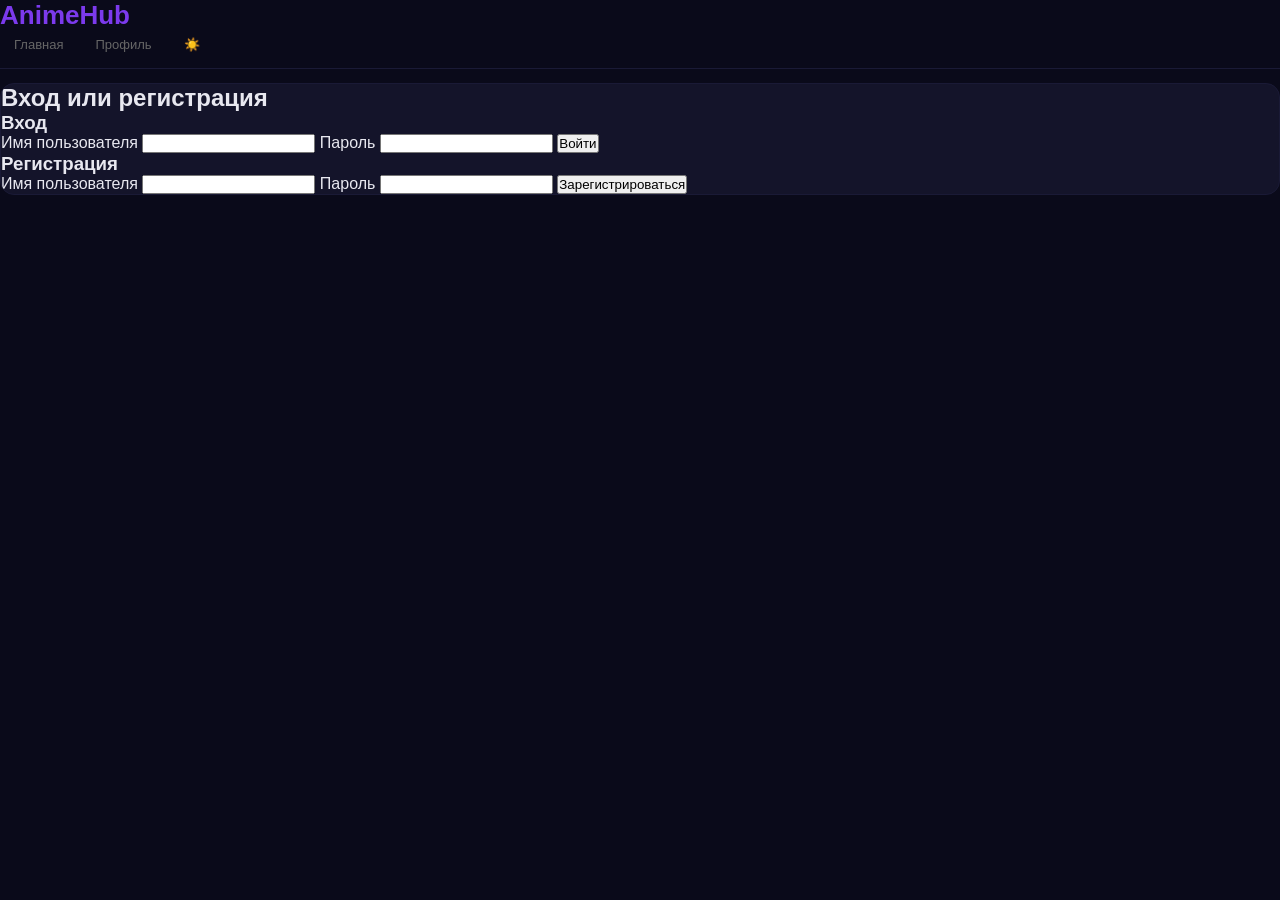
==== commit 325c6b15: "Update index.html" ====
--- a/index.html
+++ b/index.html
@@ -1,105 +1,100 @@
-<!DOCTYPE html>
+<!doctype html>
 <html lang="ru">
 <head>
-    <meta charset="UTF-8" />
-    <meta name="viewport" content="width=device-width, initial-scale=1.0" />
-    <title>Stas Anime</title>
-    <link rel="stylesheet" href="styles.css" />
-    <link rel="stylesheet" href="https://cdnjs.cloudflare.com/ajax/libs/font-awesome/6.5.0/css/all.min.css" />
+  <meta charset="UTF-8" />
+  <meta name="viewport" content="width=device-width, initial-scale=1" />
+  <title>AniList-like Anime Hub</title>
+  <link rel="stylesheet" href="styles.css" />
 </head>
 <body>
+  <header class="site-header">
+    <div class="logo">AnimeHub</div>
+    <nav class="nav">
+      <button id="btnHome" class="link-btn">Главная</button>
+      <button id="btnProfile" class="link-btn">Профиль</button>
+      <button id="btnLogout" class="link-btn" style="display:none;">Выйти</button>
+      <button id="btnTheme" class="link-btn" title="Сменить тему">☀️</button>
+    </nav>
+  </header>
 
-    <div class="wrap">
-        <!-- ШАПКА -->
-        <header class="header">
-            <div class="logo" id="logoLink">🎬 StasAnime</div>
-            <div class="header-right">
-                <div class="search">
-                    <input type="text" id="searchInput" placeholder="Поиск..." value="one piece" />
-                    <button id="searchBtn">🔍</button>
-                </div>
-                <div class="auth-btns" id="authBtns">
-                    <button id="loginBtn">Вход</button>
-                    <button id="registerBtn">Регистрация</button>
-                </div>
-                <div class="auth-btns" id="userInfo" style="display:none;">
-                    <span class="user-name" id="userNameDisplay">👤 </span>
-                    <button id="profileBtn">📋</button>
-                    <button id="logoutBtn">🚪</button>
-                </div>
-            </div>
-        </header>
+  <main class="container">
+    <!-- AUTH: регистрация/вход -->
+    <section id="authSection" class="card auth">
+      <h2>Вход или регистрация</h2>
+      <div class="auth-forms">
+        <form id="loginForm" class="form">
+          <h3>Вход</h3>
+          <label>Имя пользователя
+            <input type="text" id="loginUsername" required />
+          </label>
+          <label>Пароль
+            <input type="password" id="loginPassword" required />
+          </label>
+          <button type="submit">Войти</button>
+        </form>
 
-        <!-- НАВИГАЦИЯ -->
-        <nav class="nav" id="nav">
-            <button class="active" data-tab="ongoing">🔄 Онгоинги</button>
-            <button data-tab="top">🏆 Топ-100</button>
-            <button data-tab="favorites">❤️ Избранное <span class="badge" id="favCount">0</span></button>
-            <button data-tab="watched">👁️ Просмотренные <span class="badge" id="watchedCount">0</span></button>
-            <button data-tab="search" id="searchTab">🔍 Поиск</button>
-        </nav>
+        <form id="registerForm" class="form">
+          <h3>Регистрация</h3>
+          <label>Имя пользователя
+            <input type="text" id="regUsername" required />
+          </label>
+          <label>Пароль
+            <input type="password" id="regPassword" required />
+          </label>
+          <button type="submit">Зарегистрироваться</button>
+        </form>
+      </div>
+      <div id="authMessage" class="message" aria-live="polite"></div>
+    </section>
 
-        <div class="stats">
-            <span id="currentTabLabel">📺 Онгоинги</span>
-            <span id="count">0 аниме</span>
+    <!-- APP: основное содержимое -->
+    <section id="contentSection" class="content" style="display:none;">
+      <section class="grid-controls">
+        <div class="search-area">
+          <input id="searchInput" placeholder="Поиск аниме через AniList..." />
+          <button id="searchBtn">Поиск</button>
+        </div>
+      </section>
+
+      <section id="animeList" class="grid"></section>
+
+      <section id="playerSection" class="player" style="display:none;">
+        <h2 id="playerTitle">Просмотр: </h2>
+        <div class="player-area">
+          <iframe id="episodePlayer" width="100%" height="360" src="" frameborder="0" allowfullscreen></iframe>
+        </div>
+        <div id="episodeList" class="episode-list"></div>
+      </section>
+
+      <section id="profileSection" class="profile" style="display:none;">
+        <div class="profile-header">
+          <div class="avatar-wrap">
+            <img id="avatarImg" src="" alt="Аватар" class="avatar" />
+            <input id="avatarInput" type="file" accept="image/*" />
+          </div>
+          <div class="profile-info">
+            <h3 id="profileUsername"></h3>
+          </div>
         </div>
 
-        <div id="grid"></div>
+        <div class="profile-lists">
+          <div class="list-block">
+            <h4>Избранное</h4>
+            <ul id="listFavorites"></ul>
+          </div>
+          <div class="list-block">
+            <h4>Просмотренные</h4>
+            <ul id="listWatched"></ul>
+          </div>
+          <div class="list-block">
+            <h4>Брошенные</h4>
+            <ul id="listDropped"></ul>
+          </div>
+        </div>
+      </section>
+    </section>
+  </main>
 
-        <!-- ПЛЕЕР -->
-        <div id="player" class="hidden">
-            <div class="player-header">
-                <h3 id="playerTitle">🎬 Название</h3>
-                <button id="closePlayer">✕</button>
-            </div>
-            <div class="player-controls">
-                <select id="episodeSelect"></select>
-                <span class="status" id="sourceStatus">⏳ Загрузка...</span>
-                <button id="reloadBtn">🔄</button>
-                <button id="watchBtn">👁️ Просмотрено</button>
-            </div>
-            <div class="player-wrapper">
-                <iframe id="playerFrame" src="" allowfullscreen></iframe>
-            </div>
-            <div id="playerStatus" class="player-status info">💡 Выберите аниме</div>
-        </div>
-
-        <footer class="footer">Stas Anime · AniList · VK / YouTube</footer>
-    </div>
-
-    <!-- МОДАЛКА ВХОДА -->
-    <div class="modal-overlay" id="modalOverlay">
-        <div class="modal">
-            <button class="close-modal" id="closeModal">✕</button>
-            <h2 id="modalTitle">🔐 Вход</h2>
-            <input type="text" id="modalUsername" placeholder="Имя пользователя" />
-            <input type="password" id="modalPassword" placeholder="Пароль" />
-            <button id="modalSubmit">Войти</button>
-            <div class="switch" id="modalSwitch">Нет аккаунта? Зарегистрироваться</div>
-        </div>
-    </div>
-
-    <!-- СТРАНИЦА ПРОФИЛЯ (отдельная вкладка) -->
-    <div class="modal-overlay" id="profilePage">
-        <div class="modal profile-modal profile-page">
-            <button class="close-modal" id="closeProfilePage">✕</button>
-            <h2>👤 Профиль</h2>
-            <div class="profile-info">
-                <p>👤 <span id="profileUsername">Имя</span></p>
-                <p>❤️ Избранное: <span id="profileFavCount">0</span></p>
-                <p>👁️ Просмотренные: <span id="profileWatchedCount">0</span></p>
-            </div>
-            <div class="profile-tabs">
-                <button class="active" data-tab="fav">❤️ Избранное</button>
-                <button data-tab="watched">👁️ Просмотренные</button>
-            </div>
-            <div id="profileFavList" class="profile-list"></div>
-            <div id="profileWatchedList" class="profile-list" style="display:none;"></div>
-        </div>
-    </div>
-
-    <div class="toast" id="toast"></div>
-
-    <script src="app.js"></script>
+  <script src="app.js"></script>
 </body>
 </html>
--- a/styles.css
+++ b/styles.css
@@ -1,8 +1,3 @@
-/* ============================================================
-   STAS ANIME - СТИЛИ
-   ============================================================ */
-
-/* ----- ОБЩИЕ ----- */
 * {
     margin: 0;
     padding: 0;
@@ -12,7 +7,7 @@
 body {
     background: #0a0a1a;
     color: #e8e8f0;
-    font-family: 'Segoe UI', Arial, sans-serif;
+    font-family: Arial, sans-serif;
     min-height: 100vh;
 }
 
@@ -22,7 +17,7 @@
     padding: 16px 20px 30px;
 }
 
-/* ----- ШАПКА ----- */
+/* ===== ШАПКА ===== */
 .header {
     display: flex;
     gap: 12px;
@@ -37,12 +32,6 @@
     font-weight: 900;
     cursor: pointer;
     color: #7c3aed;
-    user-select: none;
-    transition: opacity 0.2s;
-}
-
-.logo:hover {
-    opacity: 0.8;
 }
 
 .header-right {
@@ -52,7 +41,7 @@
     flex-wrap: wrap;
 }
 
-/* ----- ПОИСК ----- */
+/* ===== ПОИСК ===== */
 .search {
     display: flex;
     gap: 4px;
@@ -60,12 +49,10 @@
     border-radius: 30px;
     border: 2px solid #2a2a4a;
     padding: 2px 2px 2px 16px;
-    transition: border-color 0.3s, box-shadow 0.3s;
 }
 
 .search:focus-within {
     border-color: #7c3aed;
-    box-shadow: 0 0 0 3px rgba(124, 58, 237, 0.15);
 }
 
 .search input {
@@ -76,15 +63,10 @@
     padding: 8px 0;
     outline: none;
     width: 160px;
-    transition: width 0.3s;
 }
 
 .search input:focus {
     width: 200px;
-}
-
-.search input::placeholder {
-    color: #555;
 }
 
 .search button {
@@ -95,15 +77,13 @@
     height: 36px;
     border-radius: 50%;
     cursor: pointer;
-    transition: background 0.3s, transform 0.2s;
 }
 
 .search button:hover {
     background: #6d28d9;
-    transform: scale(1.05);
-}
-
-/* ----- КНОПКИ АВТОРИЗАЦИИ ----- */
+}
+
+/* ===== АВТОРИЗАЦИЯ ===== */
 .auth-btns {
     display: flex;
     gap: 6px;
@@ -118,7 +98,6 @@
     background: transparent;
     color: #888;
     border: 1px solid #2a2a4a !important;
-    transition: all 0.3s;
 }
 
 .auth-btns button:hover {
@@ -158,10 +137,9 @@
 
 .user-name {
     color: #7c3aed;
-    font-weight: 500;
-}
-
-/* ----- НАВИГАЦИЯ ----- */
+}
+
+/* ===== НАВИГАЦИЯ ===== */
 .nav {
     display: flex;
     gap: 4px;
@@ -179,7 +157,6 @@
     border-radius: 20px;
     cursor: pointer;
     font-size: 13px;
-    transition: all 0.3s;
 }
 
 .nav button:hover {
@@ -202,7 +179,7 @@
     margin-left: 2px;
 }
 
-/* ----- СТАТИСТИКА ----- */
+/* ===== СТАТИСТИКА ===== */
 .stats {
     display: flex;
     gap: 20px;
@@ -217,7 +194,7 @@
     color: #e8e8f0;
 }
 
-/* ----- СЕТКА КАРТОЧЕК ----- */
+/* ===== СЕТКА ===== */
 #grid {
     display: grid;
     grid-template-columns: repeat(auto-fill, minmax(190px, 1fr));
@@ -226,21 +203,20 @@
     margin-top: 10px;
 }
 
-/* ----- КАРТОЧКА АНИМЕ ----- */
+/* ===== КАРТОЧКА ===== */
 .card {
     background: #14142a;
     border-radius: 14px;
     overflow: hidden;
     cursor: pointer;
     border: 1px solid #1a1a36;
-    transition: transform 0.3s, border-color 0.3s, box-shadow 0.3s;
+    transition: 0.3s;
     position: relative;
 }
 
 .card:hover {
     transform: translateY(-4px);
     border-color: #7c3aed;
-    box-shadow: 0 8px 25px rgba(124, 58, 237, 0.15);
 }
 
 .card img {
@@ -248,7 +224,6 @@
     aspect-ratio: 2/3;
     object-fit: cover;
     display: block;
-    background: #0a0a1a;
 }
 
 .card-body {
@@ -263,7 +238,6 @@
     -webkit-line-clamp: 2;
     -webkit-box-orient: vertical;
     overflow: hidden;
-    line-height: 1.3;
 }
 
 .card-body .genres {
@@ -321,7 +295,7 @@
     background: #555;
 }
 
-/* ----- КНОПКИ НА КАРТОЧКЕ (избранное/просмотрено) ----- */
+/* ===== КНОПКИ НА КАРТОЧКЕ ===== */
 .card-actions {
     position: absolute;
     top: 6px;
@@ -342,7 +316,6 @@
     cursor: pointer;
     font-size: 12px;
     backdrop-filter: blur(4px);
-    transition: transform 0.2s, color 0.2s;
 }
 
 .card-actions button:hover {
@@ -357,7 +330,7 @@
     color: #60a5fa;
 }
 
-/* ----- ПУСТОЕ СОСТОЯНИЕ ----- */
+/* ===== ПУСТО ===== */
 .empty {
     grid-column: 1 / -1;
     text-align: center;
@@ -376,8 +349,7 @@
     font-size: 18px;
 }
 
-.empty button,
-.empty .btn {
+.empty button {
     margin-top: 12px;
     padding: 8px 20px;
     border-radius: 20px;
@@ -385,15 +357,13 @@
     background: #7c3aed;
     color: #fff;
     cursor: pointer;
-    transition: background 0.3s;
-}
-
-.empty button:hover,
-.empty .btn:hover {
+}
+
+.empty button:hover {
     background: #6d28d9;
 }
 
-/* ----- ЗАГРУЗКА ----- */
+/* ===== ЗАГРУЗКА ===== */
 .loading {
     grid-column: 1 / -1;
     text-align: center;
@@ -421,29 +391,17 @@
     margin-top: 10px;
 }
 
-/* ----- ПЛЕЕР ----- */
+/* ===== ПЛЕЕР ===== */
 #player {
     margin-top: 20px;
     background: #14142a;
     border-radius: 16px;
     padding: 16px;
     border: 1px solid #1a1a36;
-    animation: slideUp 0.3s ease;
 }
 
 #player.hidden {
     display: none;
-}
-
-@keyframes slideUp {
-    from {
-        opacity: 0;
-        transform: translateY(20px);
-    }
-    to {
-        opacity: 1;
-        transform: translateY(0);
-    }
 }
 
 .player-header {
@@ -467,7 +425,6 @@
     border-radius: 50%;
     cursor: pointer;
     font-size: 18px;
-    transition: background 0.3s, color 0.3s;
 }
 
 .player-header button:hover {
@@ -494,11 +451,6 @@
     border-radius: 8px;
     font-size: 13px;
     cursor: pointer;
-    outline: none;
-}
-
-.player-controls select:focus {
-    border: 1px solid #7c3aed;
 }
 
 .player-controls .status {
@@ -515,7 +467,6 @@
     border-radius: 20px;
     cursor: pointer;
     font-size: 12px;
-    transition: background 0.3s, color 0.3s;
 }
 
 .player-controls button:hover {
@@ -571,7 +522,7 @@
     color: #f87171;
 }
 
-/* ----- МОДАЛЬНЫЕ ОКНА ----- */
+/* ===== МОДАЛКИ ===== */
 .modal-overlay {
     position: fixed;
     top: 0;
@@ -594,24 +545,12 @@
     background: #14142a;
     border-radius: 20px;
     padding: 28px 32px;
-    max-width: 400px;
+    max-width: 500px;
     width: 90%;
     border: 1px solid #2a2a4a;
     max-height: 90vh;
     overflow-y: auto;
     position: relative;
-    animation: modalIn 0.3s ease;
-}
-
-@keyframes modalIn {
-    from {
-        opacity: 0;
-        transform: scale(0.95) translateY(20px);
-    }
-    to {
-        opacity: 1;
-        transform: scale(1) translateY(0);
-    }
 }
 
 .modal .close-modal {
@@ -623,7 +562,6 @@
     color: #666;
     font-size: 20px;
     cursor: pointer;
-    transition: color 0.3s;
 }
 
 .modal .close-modal:hover {
@@ -646,7 +584,6 @@
     font-size: 14px;
     margin-bottom: 10px;
     outline: none;
-    transition: border-color 0.3s;
 }
 
 .modal input:focus {
@@ -663,7 +600,6 @@
     font-size: 16px;
     font-weight: 600;
     cursor: pointer;
-    transition: background 0.3s;
 }
 
 .modal button:hover {
@@ -676,15 +612,18 @@
     color: #666;
     font-size: 13px;
     cursor: pointer;
-    transition: color 0.3s;
 }
 
 .modal .switch:hover {
     color: #7c3aed;
 }
 
-/* ----- ПРОФИЛЬ ----- */
-.profile-modal .profile-info {
+/* ===== СТРАНИЦА ПРОФИЛЯ ===== */
+.profile-page {
+    max-width: 550px;
+}
+
+.profile-page .profile-info {
     background: #0a0a1a;
     border-radius: 12px;
     padding: 12px 16px;
@@ -692,61 +631,85 @@
     border: 1px solid #1a1a36;
 }
 
-.profile-modal .profile-info p {
+.profile-page .profile-info p {
     margin: 3px 0;
     font-size: 14px;
     color: #888;
 }
 
-.profile-modal .profile-info p span {
+.profile-page .profile-info p span {
     color: #e8e8f0;
     font-weight: 600;
 }
 
-.profile-modal .profile-list {
-    max-height: 120px;
+.profile-page .profile-tabs {
+    display: flex;
+    gap: 8px;
+    margin-bottom: 12px;
+}
+
+.profile-page .profile-tabs button {
+    padding: 6px 16px;
+    border-radius: 20px;
+    border: none;
+    background: #1a1a36;
+    color: #888;
+    cursor: pointer;
+    font-size: 13px;
+    transition: 0.3s;
+}
+
+.profile-page .profile-tabs button:hover {
+    background: #2a2a4a;
+    color: #fff;
+}
+
+.profile-page .profile-tabs button.active {
+    background: #7c3aed;
+    color: #fff;
+}
+
+.profile-page .profile-list {
+    max-height: 300px;
     overflow-y: auto;
     background: #0a0a1a;
     border-radius: 8px;
     padding: 6px 10px;
     border: 1px solid #1a1a36;
-    margin-bottom: 10px;
-}
-
-.profile-modal .profile-list .list-item {
+}
+
+.profile-page .profile-list .list-item {
     display: flex;
     justify-content: space-between;
-    padding: 3px 0;
+    padding: 6px 0;
     border-bottom: 1px solid #1a1a36;
-    font-size: 13px;
+    font-size: 14px;
     color: #888;
 }
 
-.profile-modal .profile-list .list-item:last-child {
+.profile-page .profile-list .list-item:last-child {
     border-bottom: none;
 }
 
-.profile-modal .profile-list .list-item .title {
+.profile-page .profile-list .list-item .title {
     color: #e8e8f0;
     cursor: pointer;
-    transition: color 0.3s;
-}
-
-.profile-modal .profile-list .list-item .title:hover {
+}
+
+.profile-page .profile-list .list-item .title:hover {
     color: #7c3aed;
 }
 
-.profile-modal .profile-list .list-item .remove {
+.profile-page .profile-list .list-item .remove {
     color: #dc2626;
     cursor: pointer;
-    transition: color 0.3s;
-}
-
-.profile-modal .profile-list .list-item .remove:hover {
+}
+
+.profile-page .profile-list .list-item .remove:hover {
     color: #ef4444;
 }
 
-/* ----- ТОСТ (УВЕДОМЛЕНИЕ) ----- */
+/* ===== ТОСТ ===== */
 .toast {
     position: fixed;
     bottom: 30px;
@@ -761,26 +724,13 @@
     z-index: 2000;
     display: none;
     max-width: 90%;
-    animation: toastIn 0.3s ease;
-    box-shadow: 0 8px 30px rgba(0, 0, 0, 0.5);
 }
 
 .toast.show {
     display: block;
 }
 
-@keyframes toastIn {
-    from {
-        opacity: 0;
-        transform: translateX(-50%) translateY(20px);
-    }
-    to {
-        opacity: 1;
-        transform: translateX(-50%) translateY(0);
-    }
-}
-
-/* ----- ПОДВАЛ ----- */
+/* ===== ПОДВАЛ ===== */
 .footer {
     margin-top: 24px;
     padding-top: 14px;
@@ -790,89 +740,48 @@
     font-size: 12px;
 }
 
-/* ----- АДАПТИВНОСТЬ ----- */
+/* ===== АДАПТИВ ===== */
 @media (max-width: 768px) {
     .header {
         flex-direction: column;
         align-items: stretch;
     }
-
     .header-right {
         flex-direction: column;
         align-items: stretch;
     }
-
     .search input {
         width: 100%;
     }
-
     .search input:focus {
         width: 100%;
     }
-
     #grid {
         grid-template-columns: repeat(auto-fill, minmax(150px, 1fr));
         gap: 14px;
     }
-
     .nav button {
         font-size: 12px;
         padding: 5px 12px;
     }
-
     .modal {
         padding: 24px 20px;
     }
 }
 
 @media (max-width: 480px) {
-    .wrap {
-        padding: 12px 14px 20px;
-    }
-
     #grid {
         grid-template-columns: repeat(auto-fill, minmax(130px, 1fr));
         gap: 10px;
     }
-
     .card-body h3 {
         font-size: 13px;
     }
-
-    .card-body .meta {
-        font-size: 10px;
-    }
-
-    .card-body .meta span {
-        padding: 1px 6px;
-    }
-
     .logo {
         font-size: 22px;
         text-align: center;
     }
-
-    .stats {
-        font-size: 12px;
-        gap: 12px;
-    }
-
     .player-header h3 {
         font-size: 15px;
     }
-
-    .player-controls {
-        gap: 4px;
-        padding: 4px 8px;
-    }
-
-    .player-controls select {
-        font-size: 12px;
-        padding: 3px 8px;
-    }
-
-    .player-controls button {
-        font-size: 11px;
-        padding: 3px 8px;
-    }
-}
+}
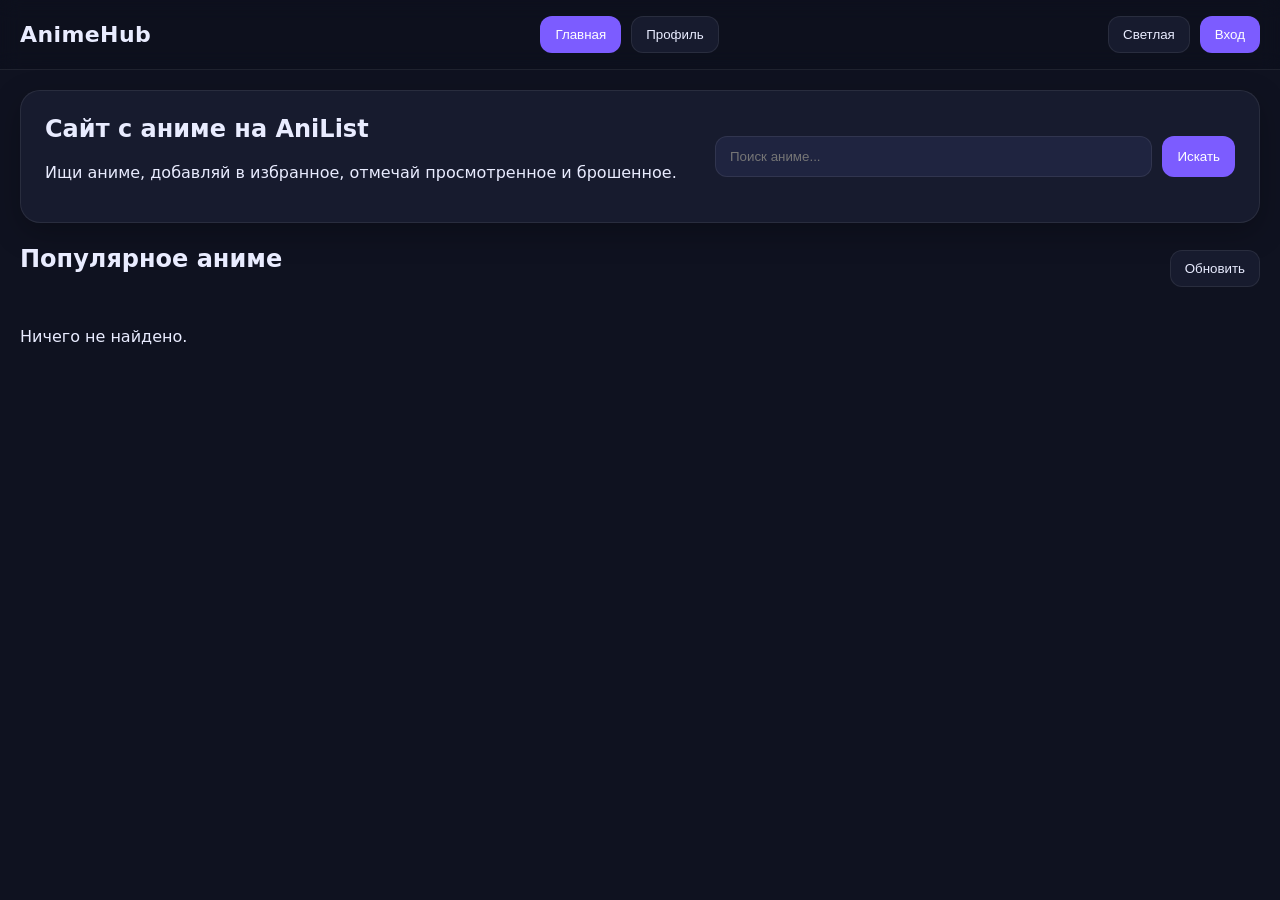
==== commit 1cb9d663: "Update index.html" ====
--- a/index.html
+++ b/index.html
@@ -1,99 +1,132 @@
-<!doctype html>
+<!DOCTYPE html>
 <html lang="ru">
 <head>
   <meta charset="UTF-8" />
-  <meta name="viewport" content="width=device-width, initial-scale=1" />
-  <title>AniList-like Anime Hub</title>
+  <meta name="viewport" content="width=device-width, initial-scale=1.0" />
+  <title>AnimeHub</title>
   <link rel="stylesheet" href="styles.css" />
 </head>
 <body>
-  <header class="site-header">
-    <div class="logo">AnimeHub</div>
-    <nav class="nav">
-      <button id="btnHome" class="link-btn">Главная</button>
-      <button id="btnProfile" class="link-btn">Профиль</button>
-      <button id="btnLogout" class="link-btn" style="display:none;">Выйти</button>
-      <button id="btnTheme" class="link-btn" title="Сменить тему">☀️</button>
-    </nav>
-  </header>
+  <div class="app">
+    <header class="topbar">
+      <div class="brand">AnimeHub</div>
 
-  <main class="container">
-    <!-- AUTH: регистрация/вход -->
-    <section id="authSection" class="card auth">
-      <h2>Вход или регистрация</h2>
-      <div class="auth-forms">
-        <form id="loginForm" class="form">
-          <h3>Вход</h3>
-          <label>Имя пользователя
-            <input type="text" id="loginUsername" required />
-          </label>
-          <label>Пароль
-            <input type="password" id="loginPassword" required />
-          </label>
-          <button type="submit">Войти</button>
-        </form>
+      <nav class="nav">
+        <button data-route="home" class="nav-btn active">Главная</button>
+        <button data-route="profile" class="nav-btn">Профиль</button>
+      </nav>
 
-        <form id="registerForm" class="form">
-          <h3>Регистрация</h3>
-          <label>Имя пользователя
-            <input type="text" id="regUsername" required />
-          </label>
-          <label>Пароль
-            <input type="password" id="regPassword" required />
-          </label>
-          <button type="submit">Зарегистрироваться</button>
-        </form>
+      <div class="header-actions">
+        <button id="themeToggle" class="btn">Тема</button>
+        <button id="authBtn" class="btn primary">Вход</button>
       </div>
-      <div id="authMessage" class="message" aria-live="polite"></div>
+    </header>
+
+    <main id="view"></main>
+  </div>
+
+  <template id="homeView">
+    <section class="hero">
+      <div>
+        <h1>Сайт с аниме на AniList</h1>
+        <p>Ищи аниме, добавляй в избранное, отмечай просмотренное и брошенное.</p>
+      </div>
+      <div class="search-box">
+        <input id="searchInput" type="text" placeholder="Поиск аниме..." />
+        <button id="searchBtn" class="btn primary">Искать</button>
+      </div>
     </section>
 
-    <!-- APP: основное содержимое -->
-    <section id="contentSection" class="content" style="display:none;">
-      <section class="grid-controls">
-        <div class="search-area">
-          <input id="searchInput" placeholder="Поиск аниме через AniList..." />
-          <button id="searchBtn">Поиск</button>
+    <section>
+      <div class="section-title">
+        <h2>Популярное аниме</h2>
+        <button id="loadTrending" class="btn">Обновить</button>
+      </div>
+      <div id="animeList" class="grid"></div>
+    </section>
+
+    <section id="playerSection" class="player-section hidden">
+      <div class="section-title">
+        <h2 id="playerTitle">Просмотр аниме</h2>
+      </div>
+      <div class="player-layout">
+        <div class="player-main">
+          <div class="video-frame">
+            <iframe id="videoFrame" src="" allowfullscreen></iframe>
+          </div>
+          <div id="episodeList" class="episode-list"></div>
         </div>
-      </section>
+        <div class="player-side">
+          <h3>Информация</h3>
+          <div id="animeInfo"></div>
+        </div>
+      </div>
+      <p class="note">
+        Плеер — это подключаемая зона для официальных/embed-источников.  
+        Для реального стриминга используй легальные сервисы и публичные embed-вставки.
+      </p>
+    </section>
+  </template>
 
-      <section id="animeList" class="grid"></section>
+  <template id="profileView">
+    <section class="profile">
+      <div class="profile-card">
+        <div class="avatar-wrap">
+          <img id="profileAvatar" class="avatar" src="" alt="Аватар" />
+          <input id="avatarInput" type="file" accept="image/*" hidden />
+          <button id="changeAvatarBtn" class="btn">Сменить аватар</button>
+        </div>
 
-      <section id="playerSection" class="player" style="display:none;">
-        <h2 id="playerTitle">Просмотр: </h2>
-        <div class="player-area">
-          <iframe id="episodePlayer" width="100%" height="360" src="" frameborder="0" allowfullscreen></iframe>
-        </div>
-        <div id="episodeList" class="episode-list"></div>
-      </section>
-
-      <section id="profileSection" class="profile" style="display:none;">
-        <div class="profile-header">
-          <div class="avatar-wrap">
-            <img id="avatarImg" src="" alt="Аватар" class="avatar" />
-            <input id="avatarInput" type="file" accept="image/*" />
-          </div>
-          <div class="profile-info">
-            <h3 id="profileUsername"></h3>
+        <div class="profile-info">
+          <h2 id="profileName">Профиль</h2>
+          <p id="profileEmail"></p>
+          <div class="profile-stats">
+            <div><span id="favCount">0</span><small>Избранное</small></div>
+            <div><span id="watchedCount">0</span><small>Просмотрено</small></div>
+            <div><span id="droppedCount">0</span><small>Брошено</small></div>
           </div>
         </div>
+      </div>
 
-        <div class="profile-lists">
-          <div class="list-block">
-            <h4>Избранное</h4>
-            <ul id="listFavorites"></ul>
-          </div>
-          <div class="list-block">
-            <h4>Просмотренные</h4>
-            <ul id="listWatched"></ul>
-          </div>
-          <div class="list-block">
-            <h4>Брошенные</h4>
-            <ul id="listDropped"></ul>
-          </div>
+      <div class="profile-tabs">
+        <button class="tab-btn active" data-tab="favorites">Избранное</button>
+        <button class="tab-btn" data-tab="watched">Просмотрено</button>
+        <button class="tab-btn" data-tab="dropped">Брошено</button>
+      </div>
+
+      <div id="profileAnimeList" class="grid"></div>
+    </section>
+  </template>
+
+  <template id="authView">
+    <section class="auth">
+      <div class="auth-card">
+        <h2>Вход / Регистрация</h2>
+
+        <div class="auth-switch">
+          <button class="tab-btn active" id="loginTab">Вход</button>
+          <button class="tab-btn" id="registerTab">Регистрация</button>
         </div>
-      </section>
+
+        <div id="loginForm" class="auth-form">
+          <input id="loginEmail" type="email" placeholder="Email" />
+          <input id="loginPass" type="password" placeholder="Пароль" />
+          <button id="loginBtn" class="btn primary">Войти</button>
+        </div>
+
+        <div id="registerForm" class="auth-form hidden">
+          <input id="regName" type="text" placeholder="Имя" />
+          <input id="regEmail" type="email" placeholder="Email" />
+          <input id="regPass" type="password" placeholder="Пароль" />
+          <button id="registerBtn" class="btn primary">Зарегистрироваться</button>
+        </div>
+
+        <p class="note">Демо-авторизация хранится в localStorage. Для продакшена нужен сервер.</p>
+      </div>
     </section>
-  </main>
+  </template>
+
+  <div id="toast" class="toast hidden"></div>
 
   <script src="app.js"></script>
 </body>
--- a/styles.css
+++ b/styles.css
@@ -1,787 +1,311 @@
-* {
-    margin: 0;
-    padding: 0;
-    box-sizing: border-box;
-}
-
+:root {
+  --bg: #0f1220;
+  --panel: #171b2e;
+  --panel-2: #1f2440;
+  --text: #e9ecff;
+  --muted: #a7b0d6;
+  --accent: #7c5cff;
+  --accent-2: #23c483;
+  --border: rgba(255,255,255,0.08);
+  --shadow: 0 10px 30px rgba(0,0,0,0.25);
+}
+
+[data-theme="light"] {
+  --bg: #f5f7ff;
+  --panel: #ffffff;
+  --panel-2: #eef2ff;
+  --text: #12162a;
+  --muted: #55607d;
+  --accent: #5b4bff;
+  --accent-2: #0ea56b;
+  --border: rgba(18,22,42,0.08);
+  --shadow: 0 10px 30px rgba(40,50,100,0.10);
+}
+
+* { box-sizing: border-box; }
 body {
-    background: #0a0a1a;
-    color: #e8e8f0;
-    font-family: Arial, sans-serif;
-    min-height: 100vh;
-}
-
-.wrap {
-    max-width: 1200px;
-    margin: 0 auto;
-    padding: 16px 20px 30px;
-}
-
-/* ===== ШАПКА ===== */
-.header {
-    display: flex;
+  margin: 0;
+  font-family: Inter, system-ui, Arial, sans-serif;
+  background: var(--bg);
+  color: var(--text);
+}
+
+.app { min-height: 100vh; }
+
+.topbar {
+  display: flex;
+  align-items: center;
+  justify-content: space-between;
+  padding: 16px 20px;
+  border-bottom: 1px solid var(--border);
+  background: rgba(0,0,0,0.08);
+  backdrop-filter: blur(10px);
+  position: sticky;
+  top: 0;
+  z-index: 20;
+}
+
+.brand {
+  font-size: 22px;
+  font-weight: 800;
+  letter-spacing: 0.4px;
+}
+
+.nav, .header-actions, .auth-switch, .profile-tabs {
+  display: flex;
+  gap: 10px;
+  flex-wrap: wrap;
+}
+
+.nav-btn, .btn, .tab-btn {
+  border: 1px solid var(--border);
+  background: var(--panel);
+  color: var(--text);
+  padding: 10px 14px;
+  border-radius: 12px;
+  cursor: pointer;
+  transition: 0.2s;
+}
+
+.nav-btn:hover, .btn:hover, .tab-btn:hover {
+  transform: translateY(-1px);
+  background: var(--panel-2);
+}
+
+.nav-btn.active, .tab-btn.active {
+  background: var(--accent);
+  border-color: transparent;
+  color: white;
+}
+
+.btn.primary {
+  background: var(--accent);
+  border-color: transparent;
+  color: white;
+}
+
+main {
+  padding: 20px;
+  max-width: 1300px;
+  margin: 0 auto;
+}
+
+.hero, .profile-card, .auth-card, .player-section {
+  background: var(--panel);
+  border: 1px solid var(--border);
+  border-radius: 20px;
+  box-shadow: var(--shadow);
+}
+
+.hero {
+  display: flex;
+  justify-content: space-between;
+  gap: 20px;
+  padding: 24px;
+  margin-bottom: 22px;
+  align-items: center;
+}
+
+.hero h1, h2, h3 { margin-top: 0; }
+
+.search-box {
+  display: flex;
+  gap: 10px;
+  width: min(520px, 100%);
+}
+
+input {
+  width: 100%;
+  padding: 12px 14px;
+  border-radius: 12px;
+  outline: none;
+  border: 1px solid var(--border);
+  background: var(--panel-2);
+  color: var(--text);
+}
+
+.section-title {
+  display: flex;
+  align-items: center;
+  justify-content: space-between;
+  margin: 18px 0;
+}
+
+.grid {
+  display: grid;
+  grid-template-columns: repeat(auto-fill, minmax(190px, 1fr));
+  gap: 16px;
+}
+
+.card {
+  background: var(--panel);
+  border: 1px solid var(--border);
+  border-radius: 18px;
+  overflow: hidden;
+  box-shadow: var(--shadow);
+}
+
+.card img {
+  width: 100%;
+  aspect-ratio: 3 / 4;
+  object-fit: cover;
+  display: block;
+}
+
+.card-body {
+  padding: 12px;
+}
+
+.card h3 {
+  font-size: 16px;
+  margin: 0 0 8px;
+}
+
+.meta {
+  color: var(--muted);
+  font-size: 13px;
+  margin-bottom: 12px;
+}
+
+.card-actions {
+  display: grid;
+  gap: 8px;
+}
+
+.card-actions .btn {
+  width: 100%;
+}
+
+.hidden { display: none !important; }
+
+.player-section {
+  margin-top: 24px;
+  padding: 20px;
+}
+
+.player-layout {
+  display: grid;
+  grid-template-columns: 2fr 1fr;
+  gap: 18px;
+}
+
+.video-frame {
+  background: #000;
+  border-radius: 16px;
+  overflow: hidden;
+  aspect-ratio: 16 / 9;
+}
+
+.video-frame iframe {
+  width: 100%;
+  height: 100%;
+  border: 0;
+}
+
+.episode-list {
+  margin-top: 14px;
+  display: flex;
+  gap: 10px;
+  flex-wrap: wrap;
+}
+
+.episode-btn {
+  padding: 9px 12px;
+  border-radius: 10px;
+  border: 1px solid var(--border);
+  background: var(--panel-2);
+  color: var(--text);
+  cursor: pointer;
+}
+
+.profile {
+  display: grid;
+  gap: 18px;
+}
+
+.profile-card {
+  display: flex;
+  gap: 22px;
+  padding: 20px;
+  align-items: center;
+}
+
+.avatar-wrap {
+  display: grid;
+  gap: 10px;
+  justify-items: center;
+}
+
+.avatar {
+  width: 120px;
+  height: 120px;
+  border-radius: 50%;
+  object-fit: cover;
+  border: 3px solid var(--accent);
+  background: var(--panel-2);
+}
+
+.profile-stats {
+  display: flex;
+  gap: 18px;
+  margin-top: 14px;
+}
+
+.profile-stats div {
+  background: var(--panel-2);
+  padding: 12px 16px;
+  border-radius: 14px;
+  min-width: 110px;
+}
+
+.profile-stats span {
+  display: block;
+  font-size: 26px;
+  font-weight: 800;
+}
+
+.note {
+  color: var(--muted);
+  font-size: 14px;
+}
+
+.auth {
+  display: grid;
+  place-items: center;
+  min-height: 60vh;
+}
+
+.auth-card {
+  width: min(520px, 100%);
+  padding: 24px;
+}
+
+.auth-form {
+  display: grid;
+  gap: 12px;
+  margin-top: 18px;
+}
+
+.toast {
+  position: fixed;
+  right: 20px;
+  bottom: 20px;
+  background: var(--panel);
+  color: var(--text);
+  border: 1px solid var(--border);
+  padding: 12px 14px;
+  border-radius: 14px;
+  box-shadow: var(--shadow);
+}
+
+@media (max-width: 860px) {
+  .hero, .player-layout, .profile-card {
+    grid-template-columns: 1fr;
+    display: grid;
+  }
+
+  .topbar {
     gap: 12px;
-    margin-bottom: 16px;
     flex-wrap: wrap;
-    align-items: center;
-    justify-content: space-between;
-}
-
-.logo {
-    font-size: 26px;
-    font-weight: 900;
-    cursor: pointer;
-    color: #7c3aed;
-}
-
-.header-right {
-    display: flex;
-    gap: 10px;
-    align-items: center;
-    flex-wrap: wrap;
-}
-
-/* ===== ПОИСК ===== */
-.search {
-    display: flex;
-    gap: 4px;
-    background: #14142a;
-    border-radius: 30px;
-    border: 2px solid #2a2a4a;
-    padding: 2px 2px 2px 16px;
-}
-
-.search:focus-within {
-    border-color: #7c3aed;
-}
-
-.search input {
-    background: transparent;
-    border: none;
-    color: #fff;
-    font-size: 14px;
-    padding: 8px 0;
-    outline: none;
-    width: 160px;
-}
-
-.search input:focus {
-    width: 200px;
-}
-
-.search button {
-    background: #7c3aed;
-    border: none;
-    color: #fff;
-    width: 36px;
-    height: 36px;
-    border-radius: 50%;
-    cursor: pointer;
-}
-
-.search button:hover {
-    background: #6d28d9;
-}
-
-/* ===== АВТОРИЗАЦИЯ ===== */
-.auth-btns {
-    display: flex;
-    gap: 6px;
-}
-
-.auth-btns button {
-    padding: 6px 14px;
-    border-radius: 30px;
-    border: none;
-    cursor: pointer;
-    font-size: 13px;
-    background: transparent;
-    color: #888;
-    border: 1px solid #2a2a4a !important;
-}
-
-.auth-btns button:hover {
-    border-color: #7c3aed !important;
-    color: #fff;
-}
-
-#registerBtn {
-    background: #7c3aed;
-    color: #fff;
-    border: none !important;
-}
-
-#registerBtn:hover {
-    background: #6d28d9;
-}
-
-#logoutBtn {
-    background: #dc2626;
-    color: #fff;
-    border: none !important;
-}
-
-#logoutBtn:hover {
-    background: #b91c1c;
-}
-
-#profileBtn {
-    background: #2a2a4a;
-    color: #fff;
-    border: none !important;
-}
-
-#profileBtn:hover {
-    background: #3a3a5a;
-}
-
-.user-name {
-    color: #7c3aed;
-}
-
-/* ===== НАВИГАЦИЯ ===== */
-.nav {
-    display: flex;
-    gap: 4px;
-    margin-bottom: 14px;
-    flex-wrap: wrap;
-    border-bottom: 1px solid #1a1a36;
-    padding-bottom: 10px;
-}
-
-.nav button {
-    background: transparent;
-    border: none;
-    color: #666;
-    padding: 6px 14px;
-    border-radius: 20px;
-    cursor: pointer;
-    font-size: 13px;
-}
-
-.nav button:hover {
-    color: #fff;
-    background: #1a1a36;
-}
-
-.nav button.active {
-    color: #fff;
-    background: #2a2a4a;
-    border: 1px solid #7c3aed;
-}
-
-.nav button .badge {
-    background: #7c3aed;
-    color: #fff;
-    padding: 0px 6px;
-    border-radius: 20px;
-    font-size: 10px;
-    margin-left: 2px;
-}
-
-/* ===== СТАТИСТИКА ===== */
-.stats {
-    display: flex;
-    gap: 20px;
-    padding: 6px 0;
-    margin-bottom: 10px;
-    color: #666;
-    font-size: 13px;
-    border-bottom: 1px solid #1a1a36;
-}
-
-.stats span:last-child {
-    color: #e8e8f0;
-}
-
-/* ===== СЕТКА ===== */
-#grid {
-    display: grid;
-    grid-template-columns: repeat(auto-fill, minmax(190px, 1fr));
-    gap: 18px;
-    min-height: 200px;
-    margin-top: 10px;
-}
-
-/* ===== КАРТОЧКА ===== */
-.card {
-    background: #14142a;
-    border-radius: 14px;
-    overflow: hidden;
-    cursor: pointer;
-    border: 1px solid #1a1a36;
-    transition: 0.3s;
-    position: relative;
-}
-
-.card:hover {
-    transform: translateY(-4px);
-    border-color: #7c3aed;
-}
-
-.card img {
-    width: 100%;
-    aspect-ratio: 2/3;
-    object-fit: cover;
-    display: block;
-}
-
-.card-body {
-    padding: 10px 12px 12px;
-}
-
-.card-body h3 {
-    font-size: 14px;
-    font-weight: 600;
-    margin-bottom: 4px;
-    display: -webkit-box;
-    -webkit-line-clamp: 2;
-    -webkit-box-orient: vertical;
-    overflow: hidden;
-}
-
-.card-body .genres {
-    font-size: 11px;
-    color: #666;
-    margin-bottom: 4px;
-    white-space: nowrap;
-    overflow: hidden;
-    text-overflow: ellipsis;
-}
-
-.card-body .meta {
-    font-size: 11px;
-    color: #666;
-    display: flex;
-    gap: 6px;
-    flex-wrap: wrap;
-    margin: 4px 0 6px;
-}
-
-.card-body .meta span {
-    background: #1a1a36;
-    padding: 2px 8px;
-    border-radius: 20px;
-}
-
-.card-body .meta .score {
-    color: #fbbf24;
-}
-
-.card-body .status-line {
-    font-size: 12px;
-    color: #555;
-    display: flex;
-    align-items: center;
-    gap: 6px;
-    padding-top: 6px;
-    border-top: 1px solid #1a1a36;
-}
-
-.status-dot {
-    width: 6px;
-    height: 6px;
-    border-radius: 50%;
-    display: inline-block;
-}
-
-.status-dot.green {
-    background: #4ade80;
-}
-.status-dot.blue {
-    background: #60a5fa;
-}
-.status-dot.gray {
-    background: #555;
-}
-
-/* ===== КНОПКИ НА КАРТОЧКЕ ===== */
-.card-actions {
-    position: absolute;
-    top: 6px;
-    right: 6px;
-    display: flex;
-    flex-direction: column;
-    gap: 4px;
-    z-index: 5;
-}
-
-.card-actions button {
-    background: rgba(0, 0, 0, 0.6);
-    border: none;
-    color: #888;
-    width: 28px;
-    height: 28px;
-    border-radius: 50%;
-    cursor: pointer;
-    font-size: 12px;
-    backdrop-filter: blur(4px);
-}
-
-.card-actions button:hover {
-    transform: scale(1.1);
-}
-
-.card-actions .fav-btn.active {
-    color: #ef4444;
-}
-
-.card-actions .watched-btn.active {
-    color: #60a5fa;
-}
-
-/* ===== ПУСТО ===== */
-.empty {
-    grid-column: 1 / -1;
-    text-align: center;
-    padding: 50px 20px;
-    color: #555;
-}
-
-.empty i {
-    font-size: 40px;
-    color: #1a1a36;
-    display: block;
-    margin-bottom: 10px;
-}
-
-.empty h3 {
-    font-size: 18px;
-}
-
-.empty button {
-    margin-top: 12px;
-    padding: 8px 20px;
-    border-radius: 20px;
-    border: none;
-    background: #7c3aed;
-    color: #fff;
-    cursor: pointer;
-}
-
-.empty button:hover {
-    background: #6d28d9;
-}
-
-/* ===== ЗАГРУЗКА ===== */
-.loading {
-    grid-column: 1 / -1;
-    text-align: center;
-    padding: 50px 20px;
-}
-
-.spinner {
-    width: 40px;
-    height: 40px;
-    border: 4px solid #1a1a36;
-    border-top-color: #7c3aed;
-    border-radius: 50%;
-    animation: spin 0.8s linear infinite;
-    margin: 0 auto;
-}
-
-@keyframes spin {
-    to {
-        transform: rotate(360deg);
-    }
-}
-
-.loading p {
-    color: #666;
-    margin-top: 10px;
-}
-
-/* ===== ПЛЕЕР ===== */
-#player {
-    margin-top: 20px;
-    background: #14142a;
-    border-radius: 16px;
-    padding: 16px;
-    border: 1px solid #1a1a36;
-}
-
-#player.hidden {
-    display: none;
-}
-
-.player-header {
-    display: flex;
-    justify-content: space-between;
-    align-items: center;
-    margin-bottom: 10px;
-}
-
-.player-header h3 {
-    font-size: 17px;
-    font-weight: 600;
-}
-
-.player-header button {
-    background: #1a1a36;
-    border: none;
-    color: #888;
-    width: 34px;
-    height: 34px;
-    border-radius: 50%;
-    cursor: pointer;
-    font-size: 18px;
-}
-
-.player-header button:hover {
-    background: #dc2626;
-    color: #fff;
-}
-
-.player-controls {
-    display: flex;
-    gap: 8px;
-    margin-bottom: 10px;
-    flex-wrap: wrap;
-    padding: 6px 10px;
-    background: #0a0a1a;
-    border-radius: 10px;
-    align-items: center;
-}
-
-.player-controls select {
-    background: #1a1a36;
-    color: #fff;
-    border: none;
-    padding: 4px 10px;
-    border-radius: 8px;
-    font-size: 13px;
-    cursor: pointer;
-}
-
-.player-controls .status {
-    color: #7c3aed;
-    font-size: 13px;
-    flex: 1;
-}
-
-.player-controls button {
-    background: #1a1a36;
-    border: none;
-    color: #888;
-    padding: 4px 12px;
-    border-radius: 20px;
-    cursor: pointer;
-    font-size: 12px;
-}
-
-.player-controls button:hover {
-    background: #2a2a4a;
-    color: #fff;
-}
-
-.player-controls .watch-btn.active {
-    background: #60a5fa;
-    color: #fff;
-}
-
-.player-wrapper {
-    position: relative;
-    width: 100%;
-    padding-top: 56.25%;
-    background: #0a0a1a;
-    border-radius: 12px;
-    overflow: hidden;
-}
-
-.player-wrapper iframe {
-    position: absolute;
-    top: 0;
-    left: 0;
-    width: 100%;
-    height: 100%;
-    border: 0;
-}
-
-.player-status {
-    padding: 8px 14px;
-    border-radius: 10px;
-    margin-top: 10px;
-    font-size: 13px;
-}
-
-.player-status.info {
-    background: rgba(59, 130, 246, 0.08);
-    border: 1px solid rgba(59, 130, 246, 0.15);
-    color: #60a5fa;
-}
-
-.player-status.success {
-    background: rgba(52, 211, 153, 0.08);
-    border: 1px solid rgba(52, 211, 153, 0.15);
-    color: #4ade80;
-}
-
-.player-status.error {
-    background: rgba(239, 68, 68, 0.08);
-    border: 1px solid rgba(239, 68, 68, 0.15);
-    color: #f87171;
-}
-
-/* ===== МОДАЛКИ ===== */
-.modal-overlay {
-    position: fixed;
-    top: 0;
-    left: 0;
-    width: 100%;
-    height: 100%;
-    background: rgba(0, 0, 0, 0.85);
-    display: none;
-    align-items: center;
-    justify-content: center;
-    z-index: 1000;
-    backdrop-filter: blur(8px);
-}
-
-.modal-overlay.show {
-    display: flex;
-}
-
-.modal {
-    background: #14142a;
-    border-radius: 20px;
-    padding: 28px 32px;
-    max-width: 500px;
-    width: 90%;
-    border: 1px solid #2a2a4a;
-    max-height: 90vh;
-    overflow-y: auto;
-    position: relative;
-}
-
-.modal .close-modal {
-    position: absolute;
-    top: 10px;
-    right: 14px;
-    background: none;
-    border: none;
-    color: #666;
-    font-size: 20px;
-    cursor: pointer;
-}
-
-.modal .close-modal:hover {
-    color: #fff;
-}
-
-.modal h2 {
-    font-size: 22px;
-    margin-bottom: 16px;
-    text-align: center;
-}
-
-.modal input {
-    width: 100%;
-    padding: 10px 14px;
-    border-radius: 12px;
-    border: 2px solid #2a2a4a;
-    background: #0a0a1a;
-    color: #fff;
-    font-size: 14px;
-    margin-bottom: 10px;
-    outline: none;
-}
-
-.modal input:focus {
-    border-color: #7c3aed;
-}
-
-.modal button {
-    width: 100%;
-    padding: 10px;
-    border-radius: 12px;
-    border: none;
-    background: #7c3aed;
-    color: #fff;
-    font-size: 16px;
-    font-weight: 600;
-    cursor: pointer;
-}
-
-.modal button:hover {
-    background: #6d28d9;
-}
-
-.modal .switch {
-    text-align: center;
-    margin-top: 12px;
-    color: #666;
-    font-size: 13px;
-    cursor: pointer;
-}
-
-.modal .switch:hover {
-    color: #7c3aed;
-}
-
-/* ===== СТРАНИЦА ПРОФИЛЯ ===== */
-.profile-page {
-    max-width: 550px;
-}
-
-.profile-page .profile-info {
-    background: #0a0a1a;
-    border-radius: 12px;
-    padding: 12px 16px;
-    margin-bottom: 14px;
-    border: 1px solid #1a1a36;
-}
-
-.profile-page .profile-info p {
-    margin: 3px 0;
-    font-size: 14px;
-    color: #888;
-}
-
-.profile-page .profile-info p span {
-    color: #e8e8f0;
-    font-weight: 600;
-}
-
-.profile-page .profile-tabs {
-    display: flex;
-    gap: 8px;
-    margin-bottom: 12px;
-}
-
-.profile-page .profile-tabs button {
-    padding: 6px 16px;
-    border-radius: 20px;
-    border: none;
-    background: #1a1a36;
-    color: #888;
-    cursor: pointer;
-    font-size: 13px;
-    transition: 0.3s;
-}
-
-.profile-page .profile-tabs button:hover {
-    background: #2a2a4a;
-    color: #fff;
-}
-
-.profile-page .profile-tabs button.active {
-    background: #7c3aed;
-    color: #fff;
-}
-
-.profile-page .profile-list {
-    max-height: 300px;
-    overflow-y: auto;
-    background: #0a0a1a;
-    border-radius: 8px;
-    padding: 6px 10px;
-    border: 1px solid #1a1a36;
-}
-
-.profile-page .profile-list .list-item {
-    display: flex;
-    justify-content: space-between;
-    padding: 6px 0;
-    border-bottom: 1px solid #1a1a36;
-    font-size: 14px;
-    color: #888;
-}
-
-.profile-page .profile-list .list-item:last-child {
-    border-bottom: none;
-}
-
-.profile-page .profile-list .list-item .title {
-    color: #e8e8f0;
-    cursor: pointer;
-}
-
-.profile-page .profile-list .list-item .title:hover {
-    color: #7c3aed;
-}
-
-.profile-page .profile-list .list-item .remove {
-    color: #dc2626;
-    cursor: pointer;
-}
-
-.profile-page .profile-list .list-item .remove:hover {
-    color: #ef4444;
-}
-
-/* ===== ТОСТ ===== */
-.toast {
-    position: fixed;
-    bottom: 30px;
-    left: 50%;
-    transform: translateX(-50%);
-    background: #1a1a36;
-    color: #e8e8f0;
-    padding: 10px 24px;
-    border-radius: 12px;
-    border: 1px solid #2a2a4a;
-    font-size: 14px;
-    z-index: 2000;
-    display: none;
-    max-width: 90%;
-}
-
-.toast.show {
-    display: block;
-}
-
-/* ===== ПОДВАЛ ===== */
-.footer {
-    margin-top: 24px;
-    padding-top: 14px;
-    border-top: 1px solid #1a1a36;
-    text-align: center;
-    color: #444;
-    font-size: 12px;
-}
-
-/* ===== АДАПТИВ ===== */
-@media (max-width: 768px) {
-    .header {
-        flex-direction: column;
-        align-items: stretch;
-    }
-    .header-right {
-        flex-direction: column;
-        align-items: stretch;
-    }
-    .search input {
-        width: 100%;
-    }
-    .search input:focus {
-        width: 100%;
-    }
-    #grid {
-        grid-template-columns: repeat(auto-fill, minmax(150px, 1fr));
-        gap: 14px;
-    }
-    .nav button {
-        font-size: 12px;
-        padding: 5px 12px;
-    }
-    .modal {
-        padding: 24px 20px;
-    }
-}
-
-@media (max-width: 480px) {
-    #grid {
-        grid-template-columns: repeat(auto-fill, minmax(130px, 1fr));
-        gap: 10px;
-    }
-    .card-body h3 {
-        font-size: 13px;
-    }
-    .logo {
-        font-size: 22px;
-        text-align: center;
-    }
-    .player-header h3 {
-        font-size: 15px;
-    }
-}
+  }
+}
